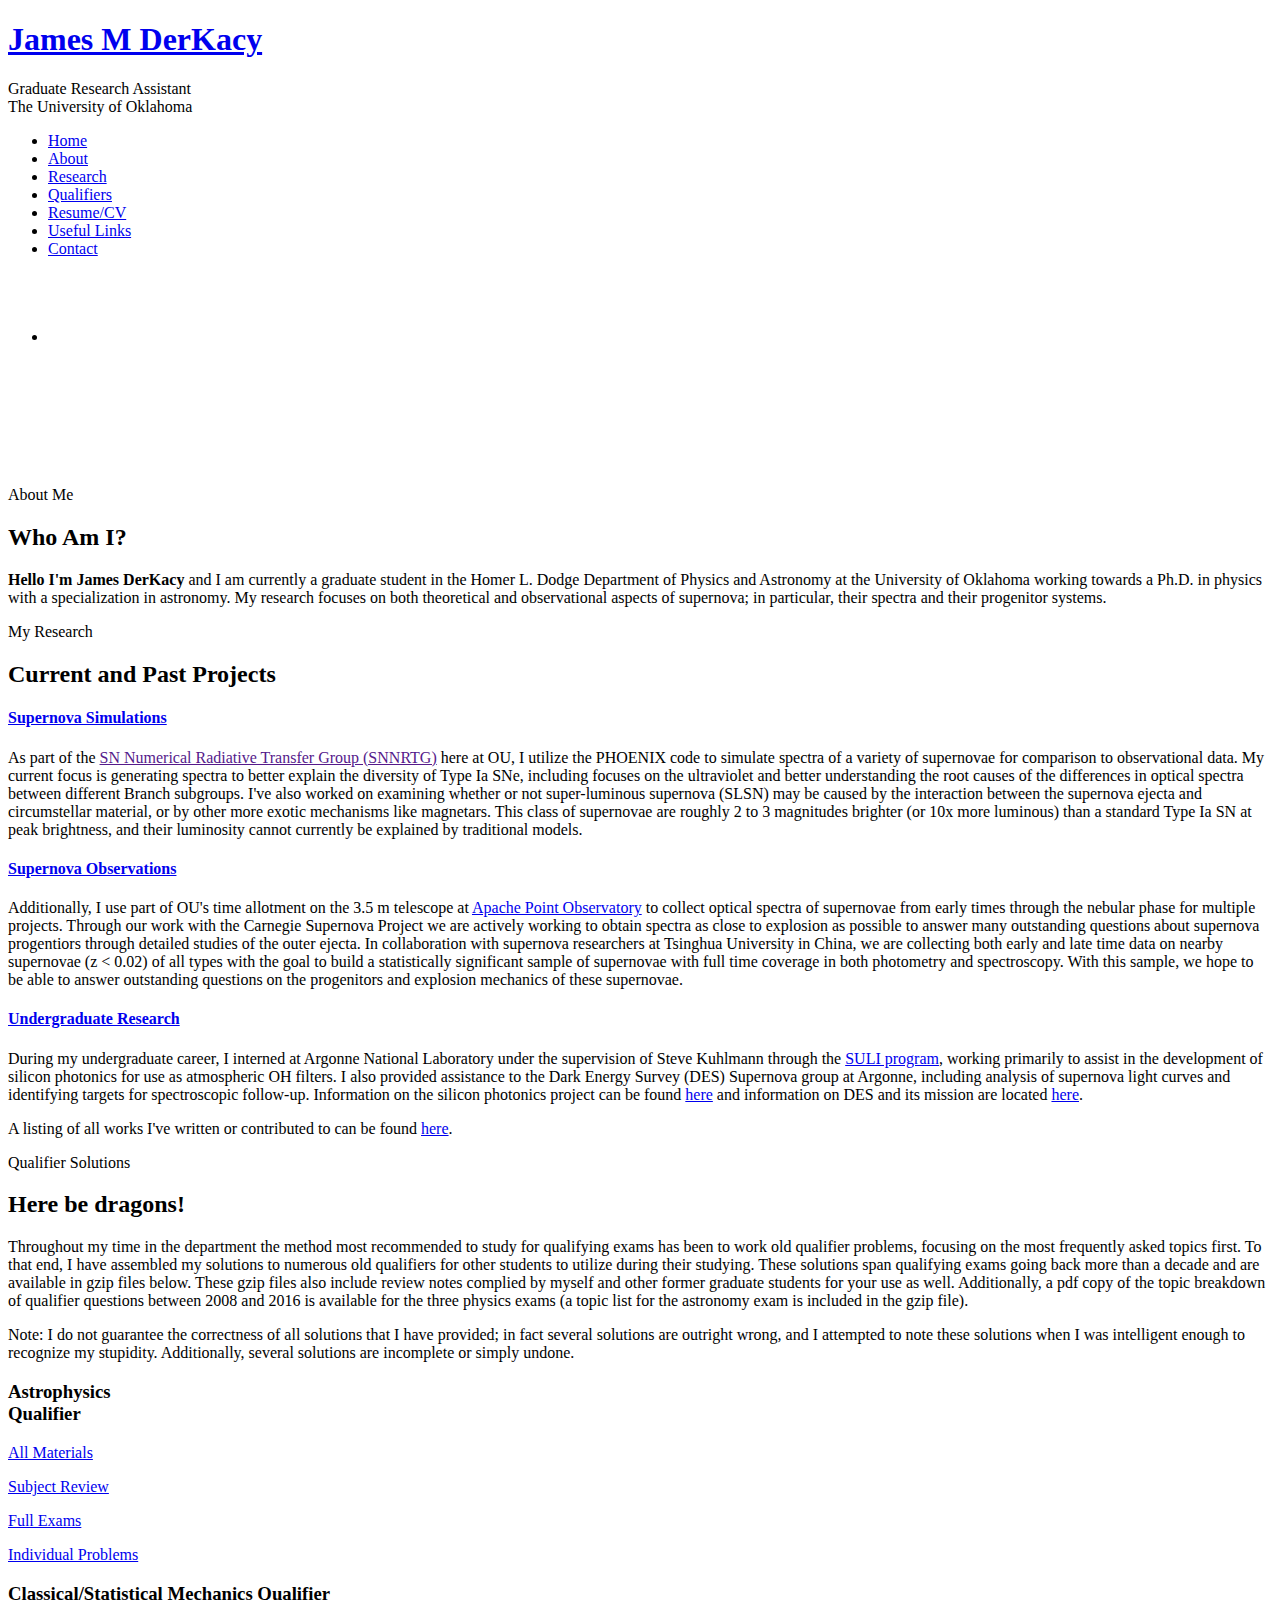
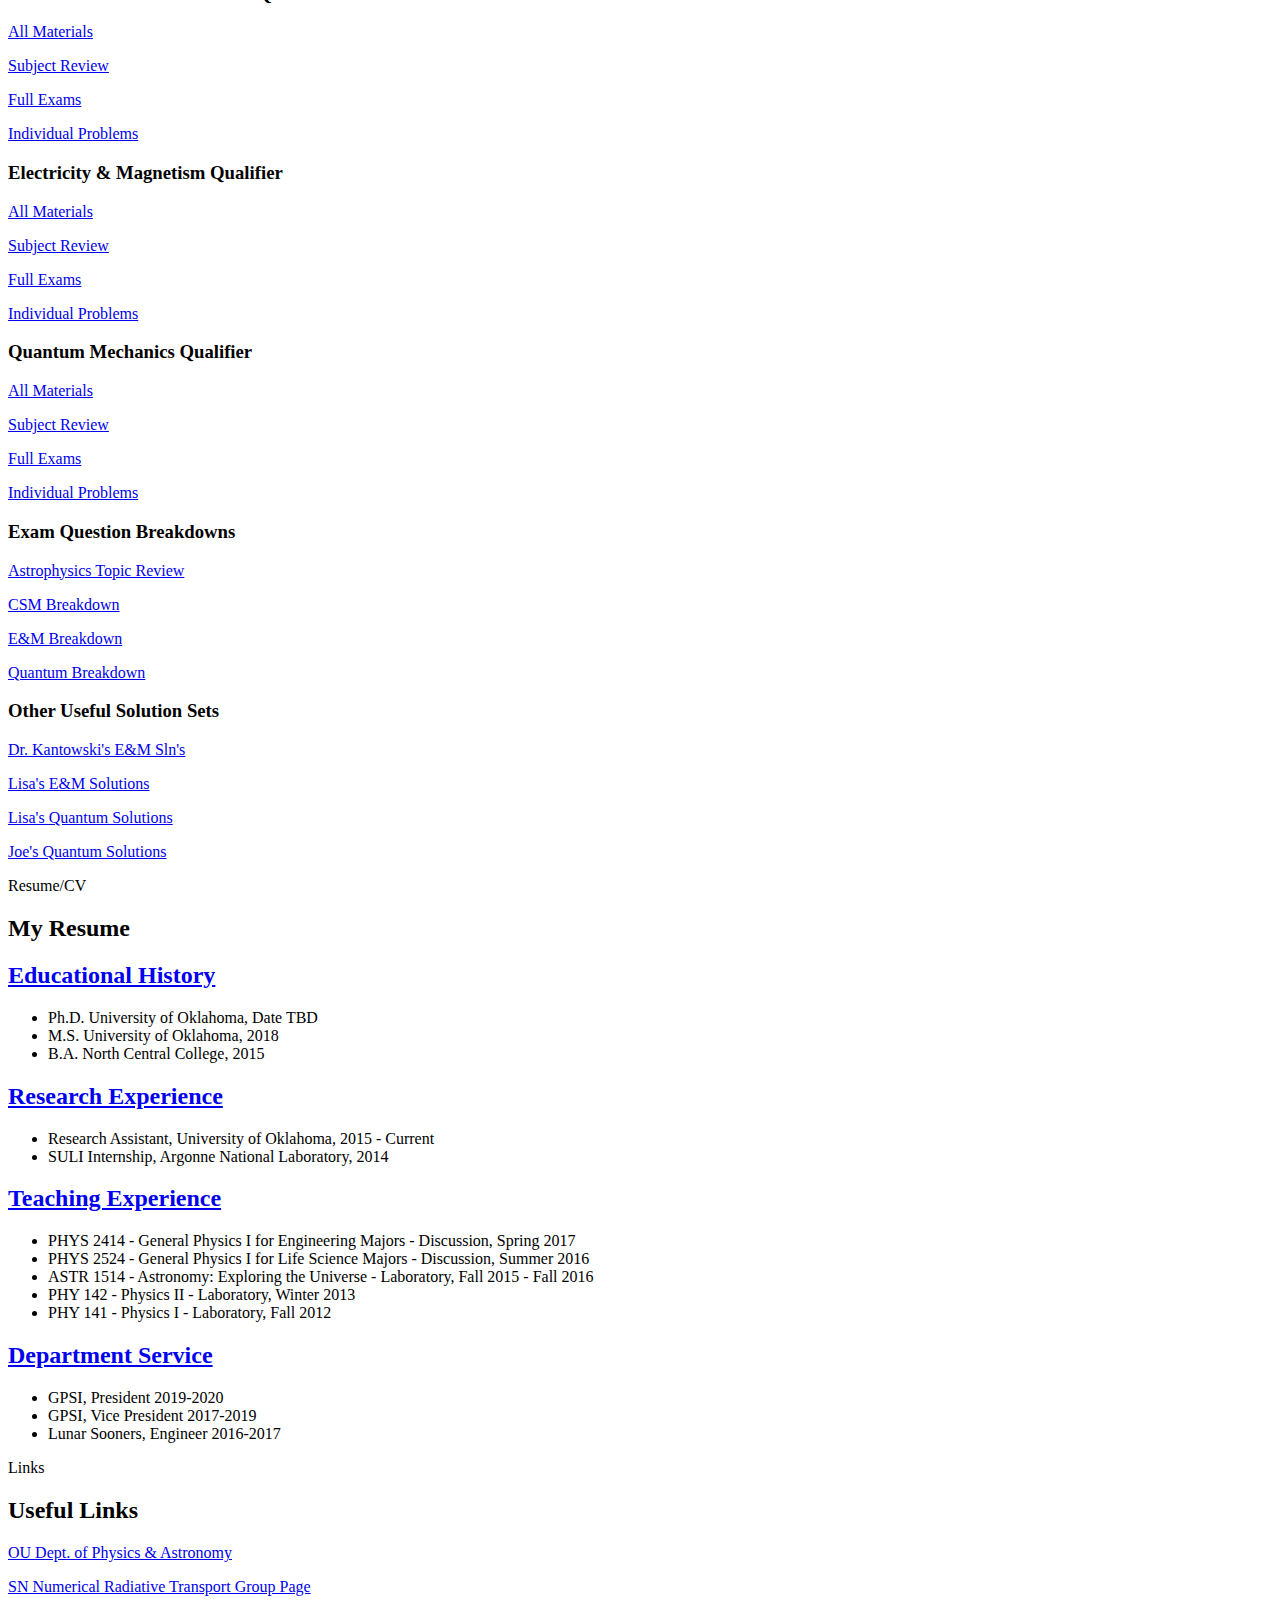
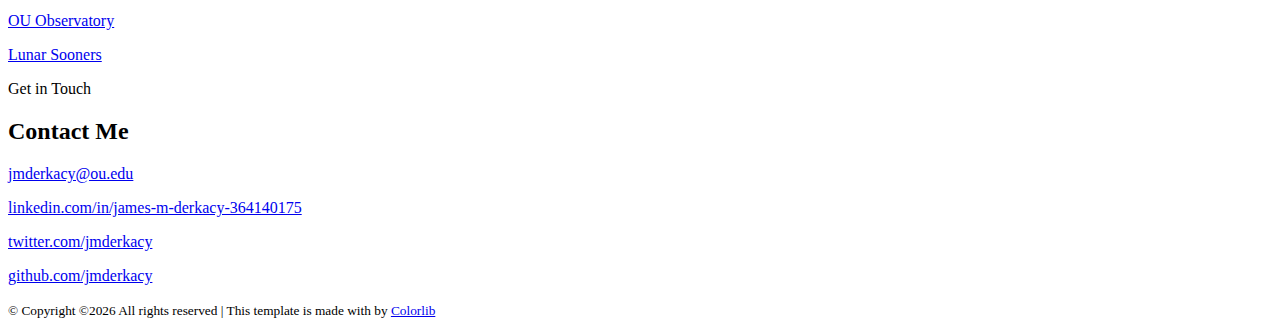
==== index.html @ f41f49ab "updates" ====
<!DOCTYPE HTML>
<html>
	<head>
	<meta charset="utf-8">
	<meta http-equiv="X-UA-Compatible" content="IE=edge">
	<title>James DerKacy | OU Astrophysics</title>
	<meta name="viewport" content="width=device-width, initial-scale=1">
	<meta name="description" content="Personal website for James M DerKacy" />
	<meta name="keywords" content="" />
	<meta name="author" content="James M DerKacy" />
	<link rel="shortcut icon" href="#"></link>

  <!-- Facebook and Twitter integration 
	<meta property="og:title" content=""/>
	<meta property="og:image" content=""/>
	<meta property="og:url" content=""/>
	<meta property="og:site_name" content=""/>
	<meta property="og:description" content=""/>
	<meta name="twitter:title" content="" />
	<meta name="twitter:image" content="" />
	<meta name="twitter:url" content="" />
	<meta name="twitter:card" content="" /> -->

	<!-- Place favicon.ico and apple-touch-icon.png in the root directory -->
	<link rel="shortcut icon" href="favicon.ico">

	<link href="https://fonts.googleapis.com/css?family=Quicksand:300,400,500,700" rel="stylesheet">
	<link href="https://fonts.googleapis.com/css?family=Playfair+Display:400,400i,700" rel="stylesheet">
	
	<!-- Animate.css -->
	<link rel="stylesheet" href="css/animate.css">
	<!-- Icomoon Icon Fonts-->
	<link rel="stylesheet" href="css/icomoon.css">
	<!-- Bootstrap  -->
	<link rel="stylesheet" href="css/bootstrap.css">
	<!-- Flexslider  -->
	<link rel="stylesheet" href="css/flexslider.css">
	<!-- Flaticons  -->
	<link rel="stylesheet" href="fonts/flaticon/font/flaticon.css">
	<!-- Owl Carousel -->
	<link rel="stylesheet" href="css/owl.carousel.min.css">
	<link rel="stylesheet" href="css/owl.theme.default.min.css">
	<!-- Theme style  -->
	<link rel="stylesheet" href="css/style.css">

	<!-- Modernizr JS -->
	<script src="js/modernizr-2.6.2.min.js"></script>
	<!-- FOR IE9 below -->
	<!--[if lt IE 9]>
	<script src="js/respond.min.js"></script>
	<![endif]-->

	</head>
	<body>
	<div id="colorlib-page">
	
		<!-- Sidebar and Navigation -->
		<div class="container-wrap"> <!-- closed at bottom of page to allow for sidebar permanence while scrolling -->
		<a href="#" class="js-colorlib-nav-toggle colorlib-nav-toggle" data-toggle="collapse" data-target="#navbar" aria-expanded="false" aria-controls="navbar"><i></i></a>
		<aside id="colorlib-aside" role="complementary" class="border js-fullheight">
			<div class="text-center">
				<div class="author-img" style="background-image: url(images/me.jpg);"></div>
				<h1 id="colorlib-logo"><a href="index.html">James M DerKacy</a></h1>
				<span class="position">Graduate Research Assistant <br/> The University of Oklahoma</span>
			</div>
			<nav id="colorlib-main-menu" role="navigation" class="navbar">
				<div id="navbar" class="collapse">
					<ul>
						<li class="active"><a href="#" data-nav-section="home">Home</a></li>
						<li><a href="#" data-nav-section="about">About</a></li>
						<li><a href="#" data-nav-section="research">Research</a></li>
						<li><a href="#" data-nav-section="quals">Qualifiers</a></li>
						<li><a href="#" data-nav-section="CV">Resume/CV</a></li>
						<li><a href="#" data-nav-section="links">Useful Links</a></li>
						<li><a href="#" data-nav-section="contact">Contact</a></li>
					</ul>
				</div>
			</nav>

			<!-- Contact/Weblink Icons in side bar -->
			<!-- DO NOT EDIT!! -->
			<div class="colorlib-footer">
				<div class="colorlib-feature-sm" style="text-align: center">
					<div class="colorlib-icon">
						<div class="col-xs-3">
							<a href="mailto:jmderkacy@ou.edu"><i class="icon-inbox" style="font-size: 30px"></i></a>
						</div>
						<div class="col-xs-3">
							<a href="https://twitter.com/jmderkacy"><i class="icon-twitter2" style="font-size: 30px"></i></a>
						</div>
						<div class="col-xs-3">
							<a href="https://github.com/jmderkacy"><i class="icon-github" style="font-size: 30px"></i></a>
						</div>
						<div class="col-xs-3">
							<a href="https://www.linkedin.com/in/james-m-derkacy-364140175"><i class="icon-linkedin2" style="font-size: 30px"></i></a>
						</div>
					</div>
				</div>
				<p> <br/> </p>
				
			</div>
		</aside>
		<!-- End of Sidebar and Navigation -->

		<!-- Main Landing section -->
		<div id="colorlib-main">
			<section id="colorlib-hero" class="js-fullheight" data-section="home">
				<div class="flexslider js-fullheight">
					<ul class="slides">
					<!-- Slide 1 -->
				   	<li style="background-image: url(./images/94D.jpg);">
				   		<div class="overlay"></div>
				   		<div class="container-fluid">
				   			<div class="row">
					   			<div class="col-md-12 col-md-offset-3 col-md-pull-3 col-sm-12 col-xs-12 js-fullheight slider-text">
					   				<div class="slider-text-inner js-fullheight">
					   					<div class="desc">
						   					<h1 style="color:white">Hello! <br>I'm James, <br> and I study supernovae</h1>
						   					<!-- subtitle text -->
											<h6 style="color:white">Img: NASA/ESA, The Hubble Key Project Team and The High-Z Supernova Search Team</h6>
												<!-- optional button code -->
												<!-- <p><a class="btn btn-primary btn-learn">Download CV <i class="icon-download4"></i></a></p> -->
											</div>
					   				</div>
					   			</div>
					   		</div>
				   		</div>
				   	</li>
					<!-- End Slide 1 -->
					<!-- Slide 2 -->
				   	<!-- <li style="background-image: url(images/img_bg_2.jpg);">
				   		<div class="overlay"></div>
				   		<div class="container-fluid">
				   			<div class="row">
					   			<div class="col-md-6 col-md-offset-3 col-md-pull-3 col-sm-12 col-xs-12 js-fullheight slider-text">
					   				<div class="slider-text-inner">
					   					<div class="desc">
						   					<h1>I am <br>a Designer</h1>
												<h2>100% html5 bootstrap templates Made by <a href="https://colorlib.com/" target="_blank">colorlib.com</a></h2>
												<p><a class="btn btn-primary btn-learn">View Portfolio <i class="icon-briefcase3"></i></a></p>
											</div>
					   				</div>
					   			</div>
					   		</div>
				   		</div>
				   	</li> -->
					<!-- End Side 2 -->
				  	</ul>
			  	</div>
			</section>
		<!-- End Main Landing section -->

		<!-- About Me section -->
			<section class="colorlib-about" data-section="about">
				<div class="colorlib-narrow-content">
					<div class="row">
						<div class="col-md-12">
							<div class="row row-bottom-padded-sm animate-box" data-animate-effect="fadeInLeft">
								<div class="col-md-12">
									<div class="about-desc">
										<span class="heading-meta">About Me</span>
										<h2 class="colorlib-heading">Who Am I?</h2>
										<p><strong>Hello I'm James DerKacy</strong> and I am currently a graduate student in the Homer L. Dodge Department of Physics and Astronomy at the University of Oklahoma working towards a Ph.D. in physics with a specialization in astronomy. My research focuses on both theoretical and observational aspects of supernova; in particular, their spectra and their progenitor systems.</p>
										<!--<p>When I'm not suppressing the urge to act out scenes from <i>Office Space</i> on my computers, I enjoy spending time in nature hiking and camping attempting to become a better nature photographer. A collection of photos I've taken can be found <a href="#">here</a>.</p>-->
									</div>
								</div>
							</div>
						</div>
					</div>
				</div>
			</section>
		<!-- End About Me section -->

		<!-- My Research section -->
			<section class="colorlib-skills" data-section="research">
				<div class="colorlib-narrow-content">
					<div class="row">
						<div class="col-md-12 col-md-offset-3 col-md-pull-3 animate-box" data-animate-effect="fadeInLeft">
							<span class="heading-meta">My Research</span>
							<h2 class="colorlib-heading">Current and Past Projects</h2>
						</div>
					</div>
					
					<div class="row">
						<div class="col-md-12 animate-box" data-animate-effect="fadeInLeft">
							<div class="fancy-collapse-panel">
								<div class="panel-group" id="accordion" role="tablist" aria-multiselectable="true">
									<div class="panel panel-default">
									    <div class="panel-heading" role="tab" id="headingOne">
									        <h4 class="panel-title">
									            <a data-toggle="collapse" data-parent="#accordion" href="#collapseOne" aria-expanded="true" aria-controls="collapseOne">Supernova Simulations
									            </a>
									        </h4>
									    </div>
									    <div id="collapseOne" class="panel-collapse collapse in" role="tabpanel" aria-labelledby="headingOne">
									         <div class="panel-body">
												<p style="text-align: justified"> As part of the <a href="" target="_blank">SN Numerical Radiative Transfer Group (SNNRTG)</a> here at OU, I utilize the PHOENIX code to simulate spectra of a variety of supernovae for comparison to observational data. My current focus is generating spectra to better explain the diversity of Type Ia SNe, including focuses on the ultraviolet and better understanding the root causes of the differences in optical spectra between different Branch subgroups. I've also worked on examining whether or not super-luminous supernova (SLSN) may be caused by the interaction between the supernova ejecta and circumstellar material, or by other more exotic mechanisms like magnetars. This class of supernovae are roughly 2 to 3 magnitudes brighter (or 10x more luminous) than a standard Type Ia SN at peak brightness, and their luminosity cannot currently be explained by traditional models.</p>
									         </div>
									    </div>
									</div>
									<div class="panel panel-default">
									    <div class="panel-heading" role="tab" id="headingTwo">
									        <h4 class="panel-title">
									            <a class="collapsed" data-toggle="collapse" data-parent="#accordion" href="#collapseTwo" aria-expanded="false" aria-controls="collapseTwo">Supernova Observations
									            </a>
									        </h4>
									    </div>
									    <div id="collapseTwo" class="panel-collapse collapse" role="tabpanel" aria-labelledby="headingTwo">
									        <div class="panel-body">
									            <p>Additionally, I use part of OU's time allotment on the 3.5 m telescope at <a href="https://www.apo.nmsu.edu/" target="_blank">Apache Point Observatory</a> to collect optical spectra of supernovae from early times through the nebular phase for multiple projects. Through our work with the Carnegie Supernova Project we are actively working to obtain spectra as close to explosion as possible to answer many outstanding questions about supernova progentiors through detailed studies of the outer ejecta. In collaboration with supernova researchers at Tsinghua University in China, we are collecting both early and late time data on nearby supernovae (z &lt 0.02) of all types with the goal to build a statistically significant sample of supernovae with full time coverage in both photometry and spectroscopy. With this sample, we hope to be able to answer outstanding questions on the progenitors and explosion mechanics of these supernovae. </p>
									        </div>
									    </div>
									</div>
									<div class="panel panel-default">
									    <div class="panel-heading" role="tab" id="headingThree">
									        <h4 class="panel-title">
									            <a class="collapsed" data-toggle="collapse" data-parent="#accordion" href="#collapseThree" aria-expanded="false" aria-controls="collapseThree">Undergraduate Research
									            </a>
									        </h4>
									    </div>
									    <div id="collapseThree" class="panel-collapse collapse" role="tabpanel" aria-labelledby="headingThree">
									        <div class="panel-body">
									            <p>During my undergraduate career, I interned at Argonne National Laboratory under the supervision of Steve Kuhlmann through the <a href="https://science.osti.gov/wdts/suli" target="_blank">SULI program</a>, working primarily to assist in the development of silicon photonics for use as atmospheric OH filters. I also provided assistance to the Dark Energy Survey (DES) Supernova group at Argonne, including analysis of supernova light curves and identifying targets for spectroscopic follow-up. Information on the silicon photonics project can be found <a href="https://arxiv.org/pdf/1705.09035.pdf" target="_blank">here</a> and information on DES and its mission are located <a href="https://www.darkenergysurvey.org/" target="_blank">here</a>.</p>	
									        </div>
									    </div>
									</div>
								</div>
							</div>
						</div>
					</div>
					<p>A listing of all works I've written or contributed to can be found <a href="https://ui.adsabs.harvard.edu/search/fq=%7B!type%3Daqp%20v%3D%24fq_database%7D&fq_database=database%3A%20astronomy&q=author%3A(%22DerKacy%2C%20James%20M%22)&sort=date%20desc%2C%20bibcode%20desc&p_=0" target="_blank">here</a>.</p>
				</div>
			</section>
		<!-- End My Research section -->
			
		<!-- Qualifiers section -->
			<section class="colorlib-services" data-section="quals">
				<div class="colorlib-narrow-content">
					<div class="row">
						<div class="col-md-6 col-md-offset-3 col-md-pull-3 animate-box" data-animate-effect="fadeInLeft">
							<span class="heading-meta">Qualifier Solutions</span>
							<h2 class="colorlib-heading">Here be dragons!</h2>
						</div>
					</div>
					<p>Throughout my time in the department the method most recommended to study for qualifying exams has been to work old qualifier problems, focusing on the most frequently asked topics first. To that end, I have assembled my solutions to numerous old qualifiers for other students to utilize during their studying. These solutions span qualifying exams going back more than a decade and are available in gzip files below. These gzip files also include review notes complied by myself and other former graduate students for your use as well. Additionally, a pdf copy of the topic breakdown of qualifier questions between 2008 and 2016 is available for the three physics exams (a topic list for the astronomy exam is included in the gzip file).</p>
					<p>Note: I do not guarantee the correctness of all solutions that I have provided; in fact several solutions are outright wrong, and I attempted to note these solutions when I was intelligent enough to recognize my stupidity. Additionally, several solutions are incomplete or simply undone.</p>
					<div class="row row-pt-md">
						<div class="col-md-4 text-center animate-box">
							<div class="services color-1">
								<span class="icon">
									<i class="icon-sun2"></i>
								</span>
								<div class="desc">
									<h3>Astrophysics <br/> Qualifier</h3>
									<p><a href="./files/quals/Astro/Astro_Qual_Binder.pdf" target="_blank"> All Materials</a></p>
									<p><a href="./files/quals/Astro/Astro_Review.pdf" target="_blank">Subject Review</a></p>
									<p><a href="./files/quals/Astro/Astro_Full_Exams.tar.gz" target="_blank">Full Exams</a></p>
									<p><a href="./files/quals/Astro/Astro_Ind_Problems.tar.gz" target="_blank">Individual Problems</a></p>
								</div>
							</div>
						</div>
						<div class="col-md-4 text-center animate-box">
							<div class="services color-2">
								<span class="icon">
									<i class="icon-thermometer"></i>
								</span>
								<div class="desc">
									<h3>Classical/Statistical Mechanics Qualifier</h3>
									<p><a href="./files/quals/Classical_StatMech/Classical_StatMech_Qual_Binder.pdf" target="_blank"> All Materials</a></p>
									<p><a href="./files/quals/Classical_StatMech/Classical_StatMech_Review.pdf" target="_blank">Subject Review</a></p>
									<p><a href="./files/quals/Classical_StatMech/CSM_Full_Exams.tar.gz" target="_blank">Full Exams</a></p>
									<p><a href="./files/quals/Classical_StatMech/CSM_Ind_Problems.tar.gz" target="_blank">Individual Problems</a></p>
								</div>
							</div>
						</div>
						<div class="col-md-4 text-center animate-box">
							<div class="services color-3">
								<span class="icon">
									<i class="icon-lightbulb"></i>
								</span>
								<div class="desc">
									<h3>Electricity & Magnetism Qualifier</h3>
									<p><a href="./files/quals/EM/EM_Qual_Binder.pdf" target="_blank"> All Materials</a></p>
									<p><a href="./files/quals/EM/EM_Griffiths_Review.pdf" target="_blank">Subject Review</a></p>
									<p><a href="./files/quals/EM/EM_Full_Exams.tar.gz" target="_blank">Full Exams</a></p>
									<p><a href="./files/quals/EM/EM_Ind_Problems.tar.gz" target="_blank">Individual Problems</a></p>
								</div>
							</div>
						</div>
						<div class="col-md-4 text-center animate-box">
							<div class="services color-4">
								<span class="icon">
									<i class="icon-minimize"></i>
								</span>
								<div class="desc">
								<h3>Quantum Mechanics Qualifier</h3>
									<p><a href="./files/quals/QM/QM_Qual_Binder.pdf" target="_blank"> All Materials</a></p>
									<p><a href="./files/quals/QM/QM_Review.pdf" target="_blank">Subject Review</a></p>
									<p><a href="./files/quals/QM/QM_Full_Exams.tar.gz" target="_blank">Full Exams</a></p>
									<p><a href="./files/quals/QM/QM_Ind_Problems.tar.gz" target="_blank">Individual Problems</a></p>
								</div>
							</div>
						</div>
						<div class="col-md-4 text-center animate-box">
							<div class="services color-5">
								<span class="icon">
									<i class="icon-data"></i>
								</span>
								<div class="desc">
									<h3>Exam Question Breakdowns</h3>
									<p><a href="./files/quals/Astro/Astro_topics.pdf" target="_blank"> Astrophysics Topic Review</a></p>
									<p><a href="./files/quals/Classical_StatMech/CSM_breakdown.pdf" target="_blank">CSM Breakdown</a></p>
									<p><a href="./files/quals/EM/EM_breakdown.pdf" target="_blank">E&M Breakdown</a></p>
									<p><a href="./files/quals/QM/QM_breakdown.pdf" target="_blank">Quantum Breakdown</a></p>
								</div>
							</div>
						</div>
						<div class="col-md-4 text-center animate-box">
							<div class="services color-6">
								<span class="icon">
									<i class="icon-cloud-download2"></i>
								</span>
								<div class="desc">
									<h3>Other Useful Solution Sets</h3>
									<p><a href="./files/quals/EM/Kantowski_EM.zip" target="_blank"> Dr. Kantowski's E&M Sln's</a></p>
									<p><a href="./files/quals/EM/Lisa_EM.zip" target="_blank">Lisa's E&M Solutions</a></p>
									<p><a href="./files/quals/QM/Lisa_QM.zip" target="_blank">Lisa's Quantum Solutions</a></p>
									<p><a href="./files/quals/QM/Joe_QM.zip" target="_blank">Joe's Quantum Solutions</a></p>
								</div>
							</div>
						</div>
					</div>
				</div>
			</section>
		<!-- End Qualifiers section -->
			
		<!-- Resume/CV Section -->
			<section class="colorlib-education" data-section="CV">
				<div class="colorlib-narrow-content">
					<div class="row">
						<div class="col-md-6 col-md-offset-3 col-md-pull-3 animate-box" data-animate-effect="fadeInLeft">
							<span class="heading-meta">Resume/CV</span>
							<h2 class="colorlib-heading">My Resume</h2>
						</div>
					</div>
					<div class="row">
						<div class="col-md-12">
				         <div class="timeline-centered">
					         <article class="timeline-entry animate-box" data-animate-effect="fadeInLeft">
					            <div class="timeline-entry-inner">

					               <div class="timeline-icon color-1">
					                  <i class="icon-study"></i>
					               </div>

					               <div class="timeline-label">
					                  <h2><a href="#">Educational History</a> <!--<span>2011-Current</span>--></h2>
					                  <ul>
										<li>Ph.D. University of Oklahoma, Date TBD </li>
										<li>M.S. University of Oklahoma, 2018 </li>
										<li>B.A. North Central College, 2015 </li>
									  </ul>
					               </div>
					            </div>
					         </article>

					         <article class="timeline-entry animate-box" data-animate-effect="fadeInLeft">
					            <div class="timeline-entry-inner">
					               <div class="timeline-icon color-2">
					                  <i class="icon-display2"></i>
					               </div>
					               <div class="timeline-label">
					               	<h2><a href="#">Research Experience</a> <!--<span>2014-Current</span>--></h2>
					                  <ul>
										<li>Research Assistant, University of Oklahoma, 2015 - Current </li>
										<li>SULI Internship, Argonne National Laboratory, 2014 </li>
									  </ul>
					               </div>
					            </div>
					         </article>

					         <article class="timeline-entry animate-box" data-animate-effect="fadeInLeft">
					            <div class="timeline-entry-inner">
					               <div class="timeline-icon color-3">
					                  <i class="icon-pen2"></i>
					               </div>
					               <div class="timeline-label">
					               	<h2><a href="#">Teaching Experience</a> <!--<span>2017-2018</span>--></h2>
					                  <ul>
										<li>PHYS 2414 - General Physics I for Engineering Majors - Discussion, Spring 2017 </li>
										<li>PHYS 2524 - General Physics I for Life Science Majors - Discussion, Summer 2016 </li>
										<li>ASTR 1514 - Astronomy: Exploring the Universe - Laboratory, Fall 2015 - Fall 2016  </li>
										<li>PHY 142 - Physics II - Laboratory, Winter 2013 </li>
										<li>PHY 141 - Physics I - Laboratory, Fall 2012 </li>
									  </ul>
					               </div>
					            </div>
					         </article>

					         <article class="timeline-entry animate-box" data-animate-effect="fadeInLeft">
					            <div class="timeline-entry-inner">
					               <div class="timeline-icon color-4">
					                  <i class="icon-help"></i>
					               </div>
					               <div class="timeline-label">
					               	<h2><a href="#">Department Service</a> <!--<span>2017-2018</span>--></h2>
									<ul>
										<li>GPSI, President 2019-2020 </li>
										<li>GPSI, Vice President 2017-2019 </li>
										<li>Lunar Sooners, Engineer 2016-2017 </li>
									</ul>
								   </div>
					            </div>
					         </article>

							 <!-- Empty circle at bottom -->
					         <article class="timeline-entry begin animate-box" data-animate-effect="fadeInLeft">
					            <div class="timeline-entry-inner">
					               <div class="timeline-icon color-none">
					               </div>
					            </div>
					         </article>
					      </div>
					   </div>
				   </div>
				</div>
			</section>
		<!-- End Resume/CV section -->

		<!-- Begin Links Section -->
			<section class="colorlib-experience" data-section="links">
				<div class="colorlib-narrow-content">
					<div class="row">
						<div class="col-md-6 col-md-offset-3 col-md-pull-3 animate-box" data-animate-effect="fadeInLeft">
							<span class="heading-meta">Links</span>
							<h2 class="colorlib-heading">Useful Links</h2>
							<p><a href="https://www.nhn.ou.edu" target="_blank">OU Dept. of Physics & Astronomy</a></p>
							<p><a href="https://www.nhn.ou.edu/snnrtg/" target="_blank">SN Numerical Radiative Transport Group Page</a></p>
							<p><a href="http://observatory.ou.edu/" target="_blank">OU Observatory</a></p>
							<p><a href="https://www.ou.edu/lunarsooners/index/Welcome.html" target="_blank">Lunar Sooners</a></p>
						</div>
					</div>
				</div>
			</section>
		<!-- End Links Section -->

		<!-- Contact Me section -->
			<section class="colorlib-contact" data-section="contact">
				<div class="colorlib-narrow-content">
					<div class="row">
						<div class="col-md-6 col-md-offset-3 col-md-pull-3 animate-box" data-animate-effect="fadeInLeft">
							<span class="heading-meta">Get in Touch</span>
							<h2 class="colorlib-heading">Contact Me</h2>
						</div>
					</div>
					<div class="row">
						<div class="col-md-6">
							<div class="colorlib-feature colorlib-feature-sm animate-box" data-animate-effect="fadeInLeft">
								<div class="colorlib-icon">
									<i class="icon-inbox"></i>
								</div>
								<div class="colorlib-text">
									<p><a href="mailto:jmderkacy@ou.edu">jmderkacy@ou.edu</a></p>
								</div>
							</div>
						</div>
						<div class="col-md-6">
							<div class="colorlib-feature colorlib-feature-sm animate-box" data-animate-effect="fadeInLeft" >
								<div class="colorlib-icon">
									<i class="icon-linkedin2"></i>
								</div>
								<div class="colorlib-text" >
									<p><a href="https://www.linkedin.com/in/james-m-derkacy-364140175" target="_blank">linkedin.com/in/james-m-derkacy-364140175</a></p>
								</div>
							</div>
						</div>
						<div class="col-md-6">
							<div class="colorlib-feature colorlib-feature-sm animate-box" data-animate-effect="fadeInLeft">
								<div class="colorlib-icon">
									<i class="icon-social-twitter"></i>
								</div>
								<div class="colorlib-text">
									<p><a href="https://twitter.com/jmderkacy" target="_blank">twitter.com/jmderkacy</a></p>
								</div>
							</div>
						</div>
						<div class="col-md-6">
							<div class="colorlib-feature colorlib-feature-sm animate-box" data-animate-effect="fadeInLeft">
								<div class="colorlib-icon">
									<i class="icon-github"></i>
								</div>
								<div class="colorlib-text">
									<p><a href="https://github.com/jmderkacy" target="_blank">github.com/jmderkacy</a></p>
								</div>
							</div>
						</div>
						<!-- Copyright information, DO NOT REMOVE! -->
						<p><small>&copy; <!-- Link back to Colorlib can't be removed. Template is licensed under CC BY 3.0. -->
						Copyright &copy;<script>document.write(new Date().getFullYear());</script> All rights reserved | This template is made with <i class="icon-heart" aria-hidden="true"></i> by <a href="https://colorlib.com" target="_blank">Colorlib</a>
						<!-- Link back to Colorlib can't be removed. Template is licensed under CC BY 3.0. --> <!-- <span>Demo Images: <a href="https://unsplash.com/" target="_blank">Unsplash.com</a></span></small></p> -->
					</div>
				</div>
			</section>
		<!-- End Contact Me section -->

		</div><!-- end:colorlib-main -->
	</div><!-- end:container-wrap -->
	</div><!-- end:colorlib-page -->

	<!-- jQuery -->
	<script src="js/jquery.min.js"></script>
	<!-- jQuery Easing -->
	<script src="js/jquery.easing.1.3.js"></script>
	<!-- Bootstrap -->
	<script src="js/bootstrap.min.js"></script>
	<!-- Waypoints -->
	<script src="js/jquery.waypoints.min.js"></script>
	<!-- Flexslider -->
	<script src="js/jquery.flexslider-min.js"></script>
	<!-- Owl carousel -->
	<script src="js/owl.carousel.min.js"></script>
	<!-- Counters -->
	<script src="js/jquery.countTo.js"></script>
	
	
	<!-- MAIN JS -->
	<script src="js/main.js"></script>

	</body>
</html>
<!-- End of site -->

<!-- Miscellaneous Code bits, saved for future use -->

	<!-- Boxes for in-site contact form -->
	<!-- <div class="col-md-7 col-md-push-1">
		<div class="row">
			<div class="col-md-10 col-md-offset-1 col-md-pull-1 animate-box" data-animate-effect="fadeInRight">
				<form action="">
					<div class="form-group">
						<input type="text" class="form-control" placeholder="Name">
					</div>
					<div class="form-group">
						<input type="text" class="form-control" placeholder="Email">
					</div>
					<div class="form-group">
						<input type="text" class="form-control" placeholder="Subject">
					</div>
					<div class="form-group">
						<textarea name="" id="message" cols="30" rows="7" class="form-control" placeholder="Message"></textarea>
					</div>
					<div class="form-group">
						<input type="submit" class="btn btn-primary btn-send-message" value="Send Message">
					</div>
				</form>
			</div>
			
		</div>
	</div> -->

	<!-- Counter Bar with background image -->
	<!--<div id="colorlib-counter" class="colorlib-counters" style="background-image: url(images/cover_bg_1.jpg);" data-stellar-background-ratio="0.5">
		<div class="overlay"></div>
		<div class="colorlib-narrow-content">
			<div class="row">
			</div>
			<div class="row">
				<div class="col-md-3 text-center animate-box">
					<span class="colorlib-counter js-counter" data-from="0" data-to="309" data-speed="5000" data-refresh-interval="50"></span>
					<span class="colorlib-counter-label">Cups of coffee</span>
				</div>
				<div class="col-md-3 text-center animate-box">
					<span class="colorlib-counter js-counter" data-from="0" data-to="356" data-speed="5000" data-refresh-interval="50"></span>
					<span class="colorlib-counter-label">Projects</span>
				</div>
				<div class="col-md-3 text-center animate-box">
					<span class="colorlib-counter js-counter" data-from="0" data-to="30" data-speed="5000" data-refresh-interval="50"></span>
					<span class="colorlib-counter-label">Clients</span>
				</div>
				<div class="col-md-3 text-center animate-box">
					<span class="colorlib-counter js-counter" data-from="0" data-to="10" data-speed="5000" data-refresh-interval="50"></span>
					<span class="colorlib-counter-label">Partners</span>
				</div>
			</div>
		</div>
	</div>-->
	
	<!-- Blog section -->
	<!-- <section class="colorlib-blog" data-section="blog">
		<div class="colorlib-narrow-content">
			<div class="row">
				<div class="col-md-6 col-md-offset-3 col-md-pull-3 animate-box" data-animate-effect="fadeInLeft">
					<span class="heading-meta">Read</span>
					<h2 class="colorlib-heading">Recent Blog</h2>
				</div>
			</div>
			<div class="row">
				<div class="col-md-4 col-sm-6 animate-box" data-animate-effect="fadeInLeft">
					<div class="blog-entry">
						<a href="blog.html" class="blog-img"><img src="images/blog-1.jpg" class="img-responsive" alt="HTML5 Bootstrap Template by colorlib.com"></a>
						<div class="desc">
							<span><small>April 14, 2018 </small> | <small> Web Design </small> | <small> <i class="icon-bubble3"></i> 4</small></span>
							<h3><a href="blog.html">Renovating National Gallery</a></h3>
							<p>Separated they live in Bookmarksgrove right at the coast of the Semantics, a large language ocean.</p>
						</div>
					</div>
				</div>
				<div class="col-md-4 col-sm-6 animate-box" data-animate-effect="fadeInRight">
					<div class="blog-entry">
						<a href="blog.html" class="blog-img"><img src="images/blog-2.jpg" class="img-responsive" alt="HTML5 Bootstrap Template by colorlib.com"></a>
						<div class="desc">
							<span><small>April 14, 2018 </small> | <small> Web Design </small> | <small> <i class="icon-bubble3"></i> 4</small></span>
							<h3><a href="blog.html">Wordpress for a Beginner</a></h3>
							<p>Separated they live in Bookmarksgrove right at the coast of the Semantics, a large language ocean.</p>
						</div>
					</div>
				</div>
				<div class="col-md-4 col-sm-6 animate-box" data-animate-effect="fadeInLeft">
					<div class="blog-entry">
						<a href="blog.html" class="blog-img"><img src="images/blog-3.jpg" class="img-responsive" alt="HTML5 Bootstrap Template by colorlib.com"></a>
						<div class="desc">
							<span><small>April 14, 2018 </small> | <small> Inspiration </small> | <small> <i class="icon-bubble3"></i> 4</small></span>
							<h3><a href="blog.html">Make website from scratch</a></h3>
							<p>Separated they live in Bookmarksgrove right at the coast of the Semantics, a large language ocean.</p>
						</div>
					</div>
				</div>
			</div>
			<div class="row">
				<div class="col-md-12 animate-box">
					<p><a href="#" class="btn btn-primary btn-lg btn-load-more">Load more <i class="icon-reload"></i></a></p>
				</div>
			</div>
		</div>
	</section> -->
	<!-- End Blog section -->
	
	<!-- Begin Image sharing section -->
	<!-- <section class="colorlib-work" data-section="work">
		<div class="colorlib-narrow-content">
			<div class="row">
				<div class="col-md-6 col-md-offset-3 col-md-pull-3 animate-box" data-animate-effect="fadeInLeft">
					<span class="heading-meta">My Work</span>
					<h2 class="colorlib-heading animate-box">Recent Work</h2>
				</div>
			</div>
			<div class="row row-bottom-padded-sm animate-box" data-animate-effect="fadeInLeft">
				<div class="col-md-12">
					<p class="work-menu"><span><a href="#" class="active">Graphic Design</a></span> <span><a href="#">Web Design</a></span> <span><a href="#">Software</a></span> <span><a href="#">Apps</a></span></p>
				</div>
			</div>
			<div class="row">
				<div class="col-md-6 animate-box" data-animate-effect="fadeInLeft">
					<div class="project" style="background-image: url(images/img-1.jpg);">
						<div class="desc">
							<div class="con">
								<h3><a href="work.html">Work 01</a></h3>
								<span>Website</span>
								<p class="icon">
									<span><a href="#"><i class="icon-share3"></i></a></span>
									<span><a href="#"><i class="icon-eye"></i> 100</a></span>
									<span><a href="#"><i class="icon-heart"></i> 49</a></span>
								</p>
							</div>
						</div>
					</div>
				</div>
				<div class="col-md-6 animate-box" data-animate-effect="fadeInRight">
					<div class="project" style="background-image: url(images/img-2.jpg);">
						<div class="desc">
							<div class="con">
								<h3><a href="work.html">Work 02</a></h3>
								<span>Animation</span>
								<p class="icon">
									<span><a href="#"><i class="icon-share3"></i></a></span>
									<span><a href="#"><i class="icon-eye"></i> 100</a></span>
									<span><a href="#"><i class="icon-heart"></i> 49</a></span>
								</p>
							</div>
						</div>
					</div>
				</div>
				<div class="col-md-6 animate-box" data-animate-effect="fadeInTop">
					<div class="project" style="background-image: url(images/img-3.jpg);">
						<div class="desc">
							<div class="con">
								<h3><a href="work.html">Work 03</a></h3>
								<span>Illustration</span>
								<p class="icon">
									<span><a href="#"><i class="icon-share3"></i></a></span>
									<span><a href="#"><i class="icon-eye"></i> 100</a></span>
									<span><a href="#"><i class="icon-heart"></i> 49</a></span>
								</p>
							</div>
						</div>
					</div>
				</div>
				<div class="col-md-6 animate-box" data-animate-effect="fadeInBottom">
					<div class="project" style="background-image: url(images/img-4.jpg);">
						<div class="desc">
							<div class="con">
								<h3><a href="work.html">Work 04</a></h3>
								<span>Application</span>
								<p class="icon">
									<span><a href="#"><i class="icon-share3"></i></a></span>
									<span><a href="#"><i class="icon-eye"></i> 100</a></span>
									<span><a href="#"><i class="icon-heart"></i> 49</a></span>
								</p>
							</div>
						</div>
					</div>
				</div>
				<div class="col-md-6 animate-box" data-animate-effect="fadeInLeft">
					<div class="project" style="background-image: url(images/img-5.jpg);">
						<div class="desc">
							<div class="con">
								<h3><a href="work.html">Work 05</a></h3>
								<span>Graphic, Logo</span>
								<p class="icon">
									<span><a href="#"><i class="icon-share3"></i></a></span>
									<span><a href="#"><i class="icon-eye"></i> 100</a></span>
									<span><a href="#"><i class="icon-heart"></i> 49</a></span>
								</p>
							</div>
						</div>
					</div>
				</div>
				<div class="col-md-6 animate-box" data-animate-effect="fadeInRight">
					<div class="project" style="background-image: url(images/img-6.jpg);">
						<div class="desc">
							<div class="con">
								<h3><a href="work.html">Work 06</a></h3>
								<span>Web Design</span>
								<p class="icon">
									<span><a href="#"><i class="icon-share3"></i></a></span>
									<span><a href="#"><i class="icon-eye"></i> 100</a></span>
									<span><a href="#"><i class="icon-heart"></i> 49</a></span>
								</p>
							</div>
						</div>
					</div>
				</div>
			</div>
			<div class="row">
				<div class="col-md-12 animate-box">
					<p><a href="#" class="btn btn-primary btn-lg btn-load-more">Load more <i class="icon-reload"></i></a></p>
				</div>
			</div>
		</div>
	</section> -->
	<!-- End image sharing section -->

	<!-- Colored icon box with text, 4 per row -->
	<!--<div class="row">
		<div class="col-md-3 animate-box" data-animate-effect="fadeInLeft">
			<div class="services color-1">
				<span class="icon2"><i class="icon-bulb"></i></span>
				<h3>Graphic Design</h3>
			</div>
		</div>
		<div class="col-md-3 animate-box" data-animate-effect="fadeInRight">
			<div class="services color-2">
				<span class="icon2"><i class="icon-globe-outline"></i></span>
				<h3>Web Design</h3>
			</div>
		</div>
		<div class="col-md-3 animate-box" data-animate-effect="fadeInTop">
			<div class="services color-3">
				<span class="icon2"><i class="icon-data"></i></span>
				<h3>Software</h3>
			</div>
		</div>
		<div class="col-md-3 animate-box" data-animate-effect="fadeInBottom">
			<div class="services color-4">
				<span class="icon2"><i class="icon-phone3"></i></span>
				<h3>Application</h3>
			</div>
		</div>
	</div> -->
	
	<!-- colored progress bars -->
	<!--div class="row">
		<div class="col-md-12 animate-box" data-animate-effect="fadeInLeft">
			<p>The Big Oxmox advised her not to do so, because there were thousands of bad Commas, wild Question Marks and devious Semikoli, but the Little Blind Text didn’t listen. She packed her seven versalia, put her initial into the belt and made herself on the way.</p>
		</div>
		<div class="col-md-6 animate-box" data-animate-effect="fadeInLeft">
			<div class="progress-wrap">
				<h3>Photoshop</h3>
				<div class="progress">
					<div class="progress-bar color-1" role="progressbar" aria-valuenow="75"
					aria-valuemin="0" aria-valuemax="100" style="width:75%">
					<span>75%</span>
					</div>
				</div>
			</div>
		</div>
		<div class="col-md-6 animate-box" data-animate-effect="fadeInRight">
			<div class="progress-wrap">
				<h3>jQuery</h3>
				<div class="progress">
					<div class="progress-bar color-2" role="progressbar" aria-valuenow="60"
					aria-valuemin="0" aria-valuemax="100" style="width:60%">
					<span>60%</span>
					</div>
				</div>
			</div>
		</div>
		<div class="col-md-6 animate-box" data-animate-effect="fadeInLeft">
			<div class="progress-wrap">
				<h3>HTML5</h3>
				<div class="progress">
					<div class="progress-bar color-3" role="progressbar" aria-valuenow="85"
					aria-valuemin="0" aria-valuemax="100" style="width:85%">
					<span>85%</span>
					</div>
				</div>
			</div>
		</div>
		<div class="col-md-6 animate-box" data-animate-effect="fadeInRight">
			<div class="progress-wrap">
				<h3>CSS3</h3>
				<div class="progress">
					<div class="progress-bar color-4" role="progressbar" aria-valuenow="90"
					aria-valuemin="0" aria-valuemax="100" style="width:90%">
					<span>90%</span>
					</div>
				</div>
			</div>
		</div>
		<div class="col-md-6 animate-box" data-animate-effect="fadeInLeft">
			<div class="progress-wrap">
				<h3>WordPress</h3>
				<div class="progress">
					<div class="progress-bar color-5" role="progressbar" aria-valuenow="70"
					aria-valuemin="0" aria-valuemax="100" style="width:70%">
					<span>70%</span>
					</div>
				</div>
			</div>
		</div>
		<div class="col-md-6 animate-box" data-animate-effect="fadeInRight">
			<div class="progress-wrap">
				<h3>SEO</h3>
				<div class="progress">
					<div class="progress-bar color-6" role="progressbar" aria-valuenow="80"
					aria-valuemin="0" aria-valuemax="100" style="width:80%">
					<span>80%</span>
					</div>
				</div>
			</div>
		</div>
	</div>-->
	
	<!-- Colored box with text and button -->
	<!--<div class="row">
		<div class="col-md-12 animate-box" data-animate-effect="fadeInLeft">
			<div class="hire">
				<h2>I am happy to know you <br>that 300+ projects done sucessfully!</h2>
				<a href="#" class="btn-hire">Hire me</a>
			</div>
		</div>
	</div>-->
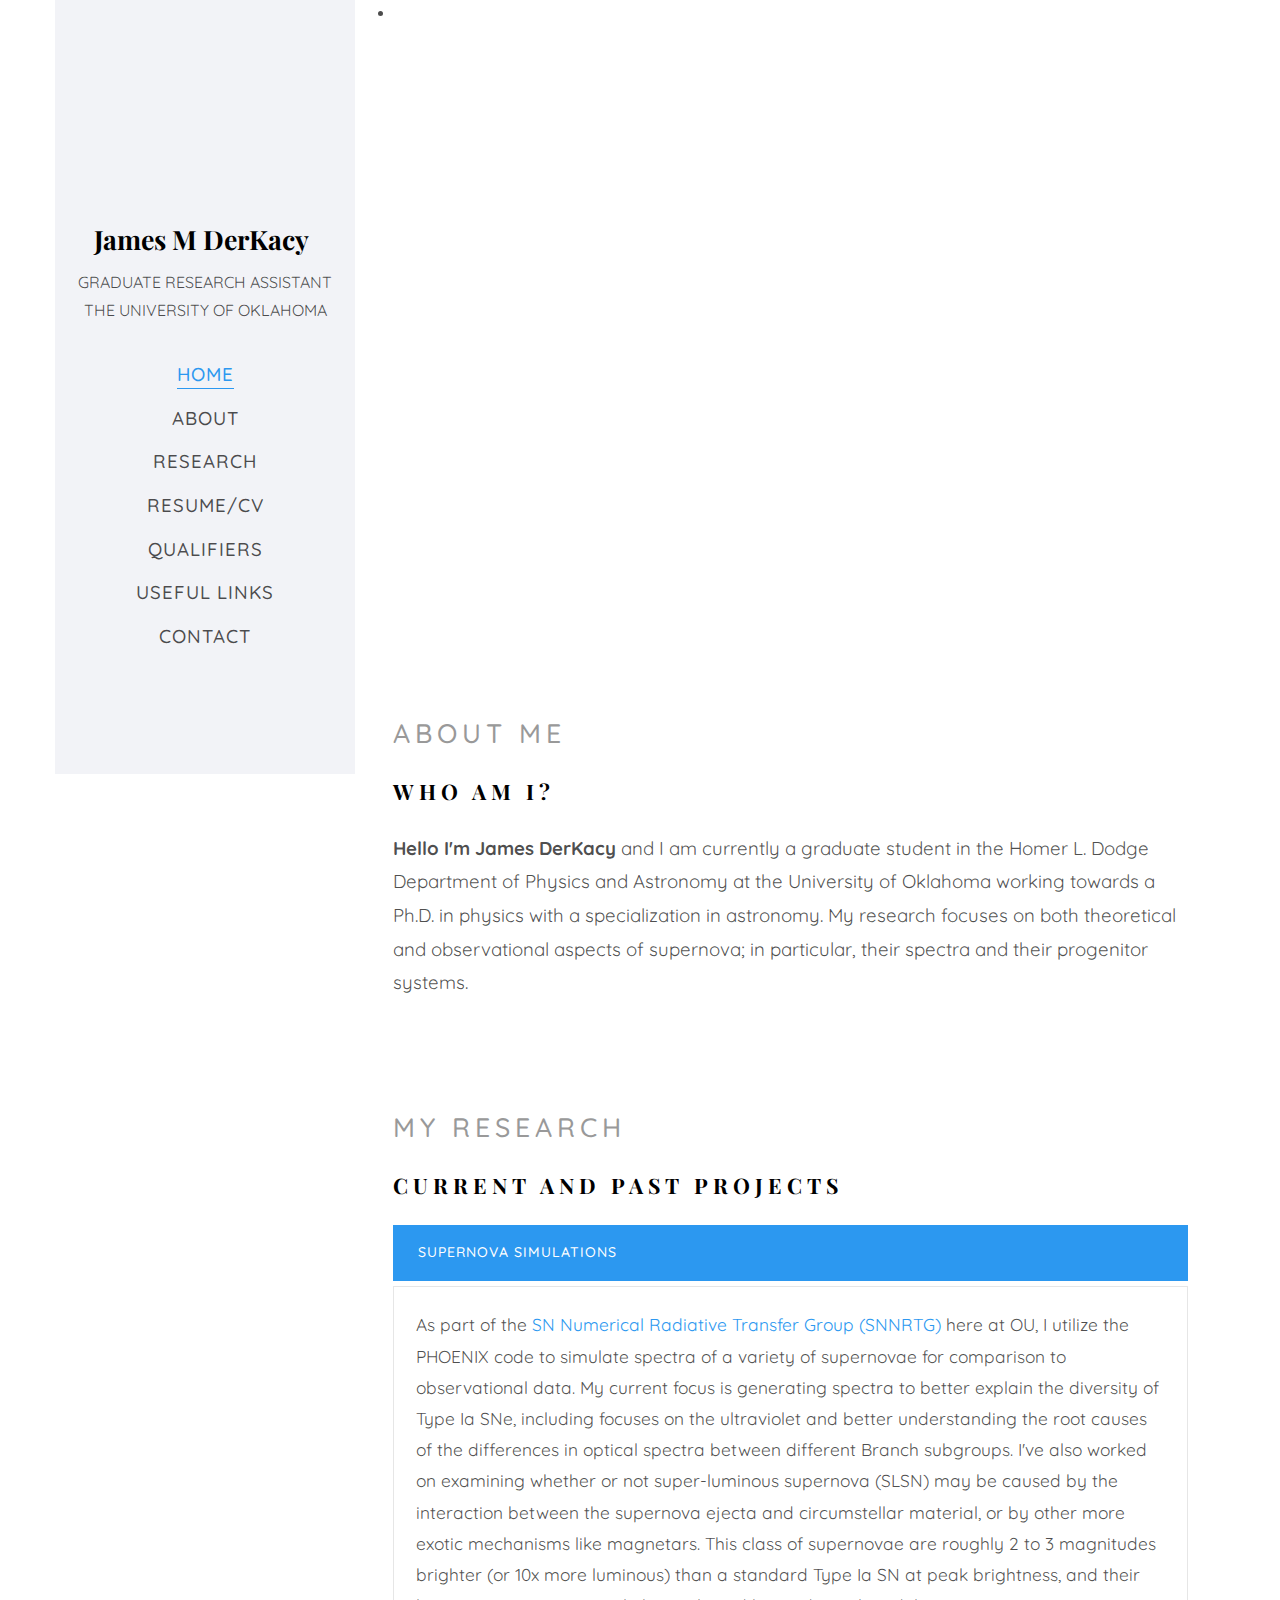
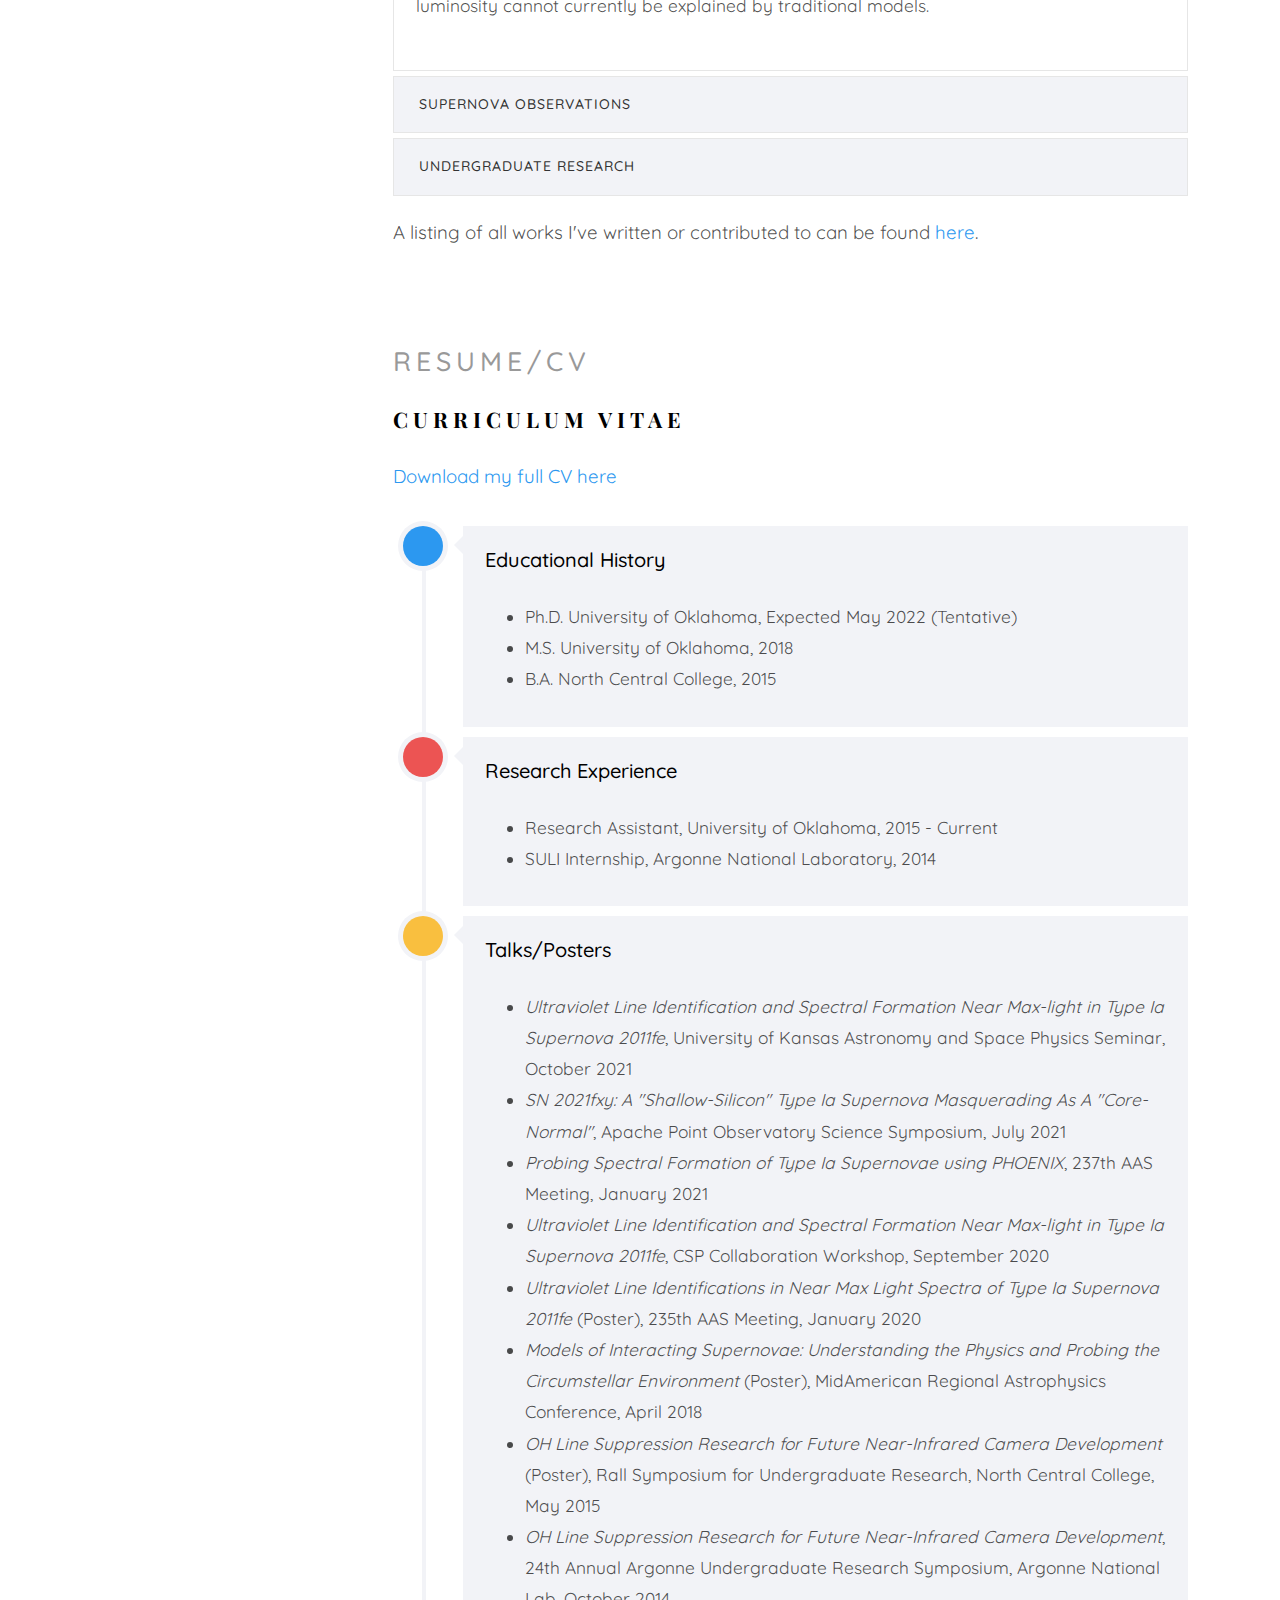
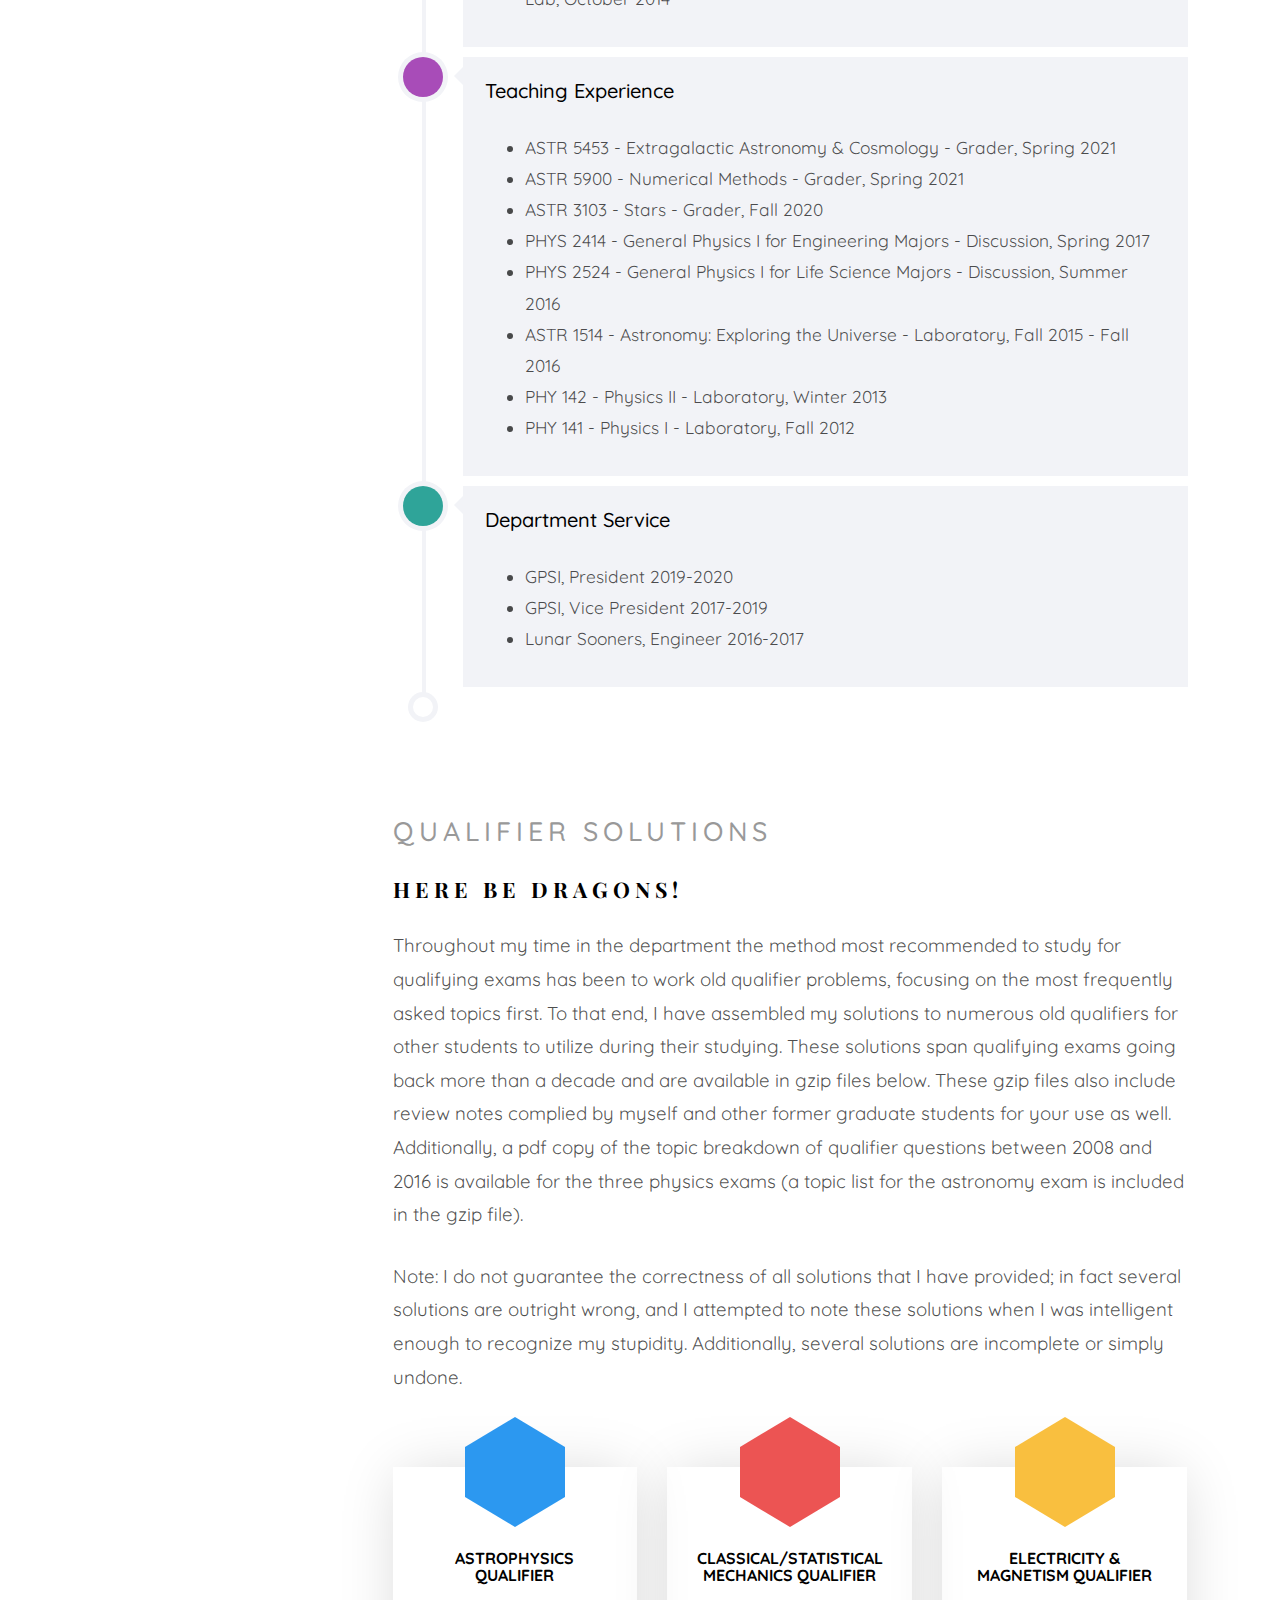
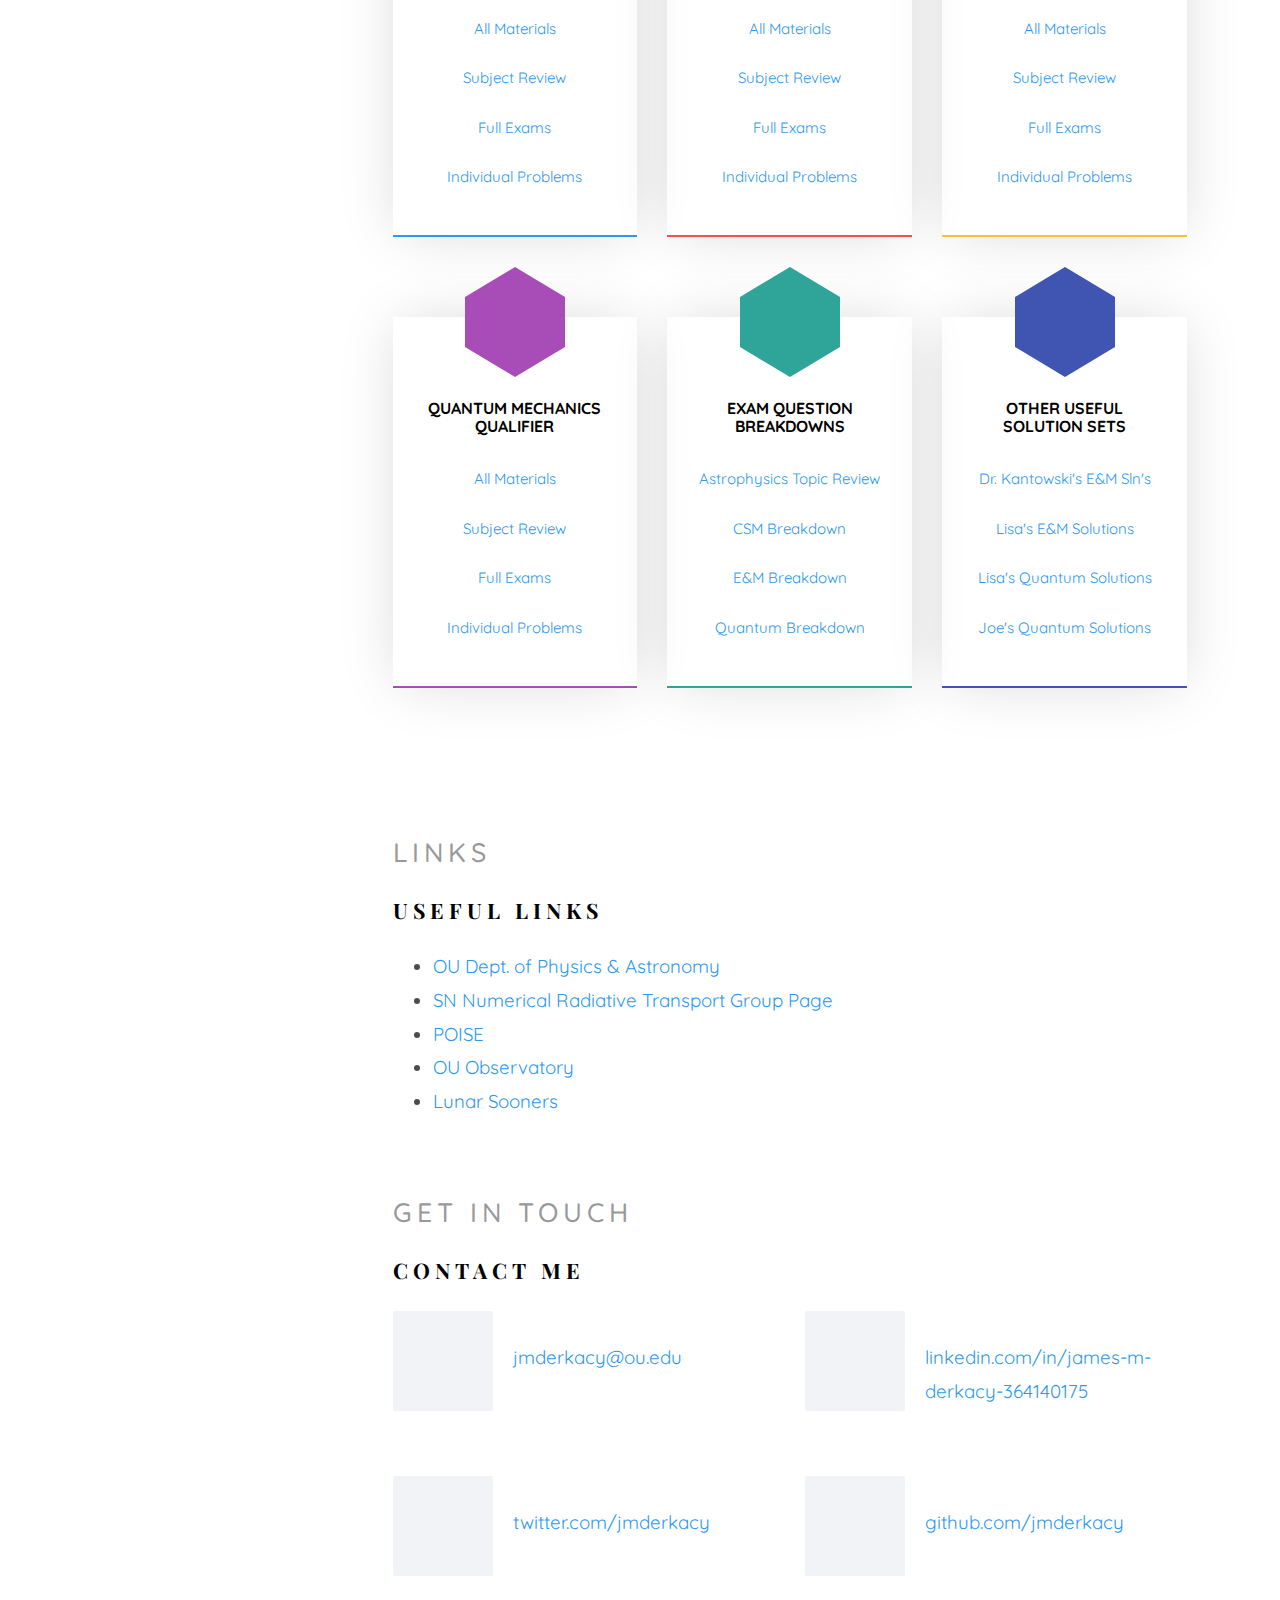
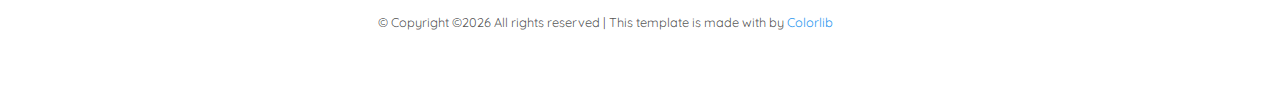
==== commit 599ada23: "add sv2021 page, style changes to main page and css files" ====
--- a/index.html
+++ b/index.html
@@ -58,449 +58,474 @@
 		<div class="container-wrap"> <!-- closed at bottom of page to allow for sidebar permanence while scrolling -->
 		<a href="#" class="js-colorlib-nav-toggle colorlib-nav-toggle" data-toggle="collapse" data-target="#navbar" aria-expanded="false" aria-controls="navbar"><i></i></a>
 		<aside id="colorlib-aside" role="complementary" class="border js-fullheight">
-			<div class="text-center">
-				<div class="author-img" style="background-image: url(images/me.jpg);"></div>
-				<h1 id="colorlib-logo"><a href="index.html">James M DerKacy</a></h1>
-				<span class="position">Graduate Research Assistant <br/> The University of Oklahoma</span>
-			</div>
-			<nav id="colorlib-main-menu" role="navigation" class="navbar">
-				<div id="navbar" class="collapse">
-					<ul>
-						<li class="active"><a href="#" data-nav-section="home">Home</a></li>
-						<li><a href="#" data-nav-section="about">About</a></li>
-						<li><a href="#" data-nav-section="research">Research</a></li>
-						<li><a href="#" data-nav-section="quals">Qualifiers</a></li>
-						<li><a href="#" data-nav-section="CV">Resume/CV</a></li>
-						<li><a href="#" data-nav-section="links">Useful Links</a></li>
-						<li><a href="#" data-nav-section="contact">Contact</a></li>
-					</ul>
-				</div>
-			</nav>
-
-			<!-- Contact/Weblink Icons in side bar -->
-			<!-- DO NOT EDIT!! -->
-			<div class="colorlib-footer">
-				<div class="colorlib-feature-sm" style="text-align: center">
-					<div class="colorlib-icon">
-						<div class="col-xs-3">
-							<a href="mailto:jmderkacy@ou.edu"><i class="icon-inbox" style="font-size: 30px"></i></a>
-						</div>
-						<div class="col-xs-3">
-							<a href="https://twitter.com/jmderkacy"><i class="icon-twitter2" style="font-size: 30px"></i></a>
-						</div>
-						<div class="col-xs-3">
-							<a href="https://github.com/jmderkacy"><i class="icon-github" style="font-size: 30px"></i></a>
-						</div>
-						<div class="col-xs-3">
-							<a href="https://www.linkedin.com/in/james-m-derkacy-364140175"><i class="icon-linkedin2" style="font-size: 30px"></i></a>
-						</div>
-					</div>
-				</div>
-				<p> <br/> </p>
-				
-			</div>
+		  <div class="text-center">
+		    <div class="author-img" style="background-image: url(images/me.jpg);"></div>
+		    <h1 id="colorlib-logo" style="font-size:20pt"><a href="index.html">James M DerKacy</a></h1>
+		    <span class="position" style="font-size:12pt">Graduate Research Assistant <br/> The University of Oklahoma</span>
+		  </div>
+		  <nav id="colorlib-main-menu" role="navigation" class="navbar">
+		    <div id="navbar" class="collapse">
+		      <ul>
+			<li class="active" style="font-size:14pt"><a href="#" data-nav-section="home">Home</a></li>
+			<li style="font-size:14pt"><a href="#" data-nav-section="about">About</a></li>
+			<li style="font-size:14pt"><a href="#" data-nav-section="research">Research</a></li>
+			<li style="font-size:14pt"><a href="#" data-nav-section="CV">Resume/CV</a></li>
+			<li style="font-size:14pt"><a href="#" data-nav-section="quals">Qualifiers</a></li>
+			<li style="font-size:14pt"><a href="#" data-nav-section="links">Useful Links</a></li>
+			<li style="font-size:14pt"><a href="#" data-nav-section="contact">Contact</a></li>
+		      </ul>
+		    </div>
+		  </nav>
+
+		  <!-- Contact/Weblink Icons in side bar -->
+		  <!-- DO NOT EDIT!! -->
+		  <div class="colorlib-footer">
+		    <div class="colorlib-feature-sm" style="text-align: center">
+		      <div class="colorlib-icon">
+			<div class="col-xs-3">
+			  <a href="mailto:jmderkacy@ou.edu"><i class="icon-inbox" style="font-size: 40px"></i></a>
+			</div>
+			<div class="col-xs-3">
+			  <a href="https://twitter.com/jmderkacy"><i class="icon-twitter2" style="font-size: 40px"></i></a>
+			</div>
+			<div class="col-xs-3">
+			  <a href="https://github.com/jmderkacy"><i class="icon-github" style="font-size: 40px"></i></a>
+			</div>
+			<div class="col-xs-3">
+			  <a href="https://www.linkedin.com/in/james-m-derkacy-364140175"><i class="icon-linkedin2" style="font-size: 40px"></i></a>
+			</div>
+		      </div>
+		    </div>
+		    <p> <br/> </p>
+		    
+		  </div>
 		</aside>
 		<!-- End of Sidebar and Navigation -->
 
 		<!-- Main Landing section -->
 		<div id="colorlib-main">
-			<section id="colorlib-hero" class="js-fullheight" data-section="home">
-				<div class="flexslider js-fullheight">
-					<ul class="slides">
-					<!-- Slide 1 -->
-				   	<li style="background-image: url(./images/94D.jpg);">
-				   		<div class="overlay"></div>
-				   		<div class="container-fluid">
-				   			<div class="row">
-					   			<div class="col-md-12 col-md-offset-3 col-md-pull-3 col-sm-12 col-xs-12 js-fullheight slider-text">
-					   				<div class="slider-text-inner js-fullheight">
-					   					<div class="desc">
-						   					<h1 style="color:white">Hello! <br>I'm James, <br> and I study supernovae</h1>
-						   					<!-- subtitle text -->
-											<h6 style="color:white">Img: NASA/ESA, The Hubble Key Project Team and The High-Z Supernova Search Team</h6>
-												<!-- optional button code -->
-												<!-- <p><a class="btn btn-primary btn-learn">Download CV <i class="icon-download4"></i></a></p> -->
-											</div>
-					   				</div>
-					   			</div>
-					   		</div>
-				   		</div>
-				   	</li>
-					<!-- End Slide 1 -->
-					<!-- Slide 2 -->
-				   	<!-- <li style="background-image: url(images/img_bg_2.jpg);">
-				   		<div class="overlay"></div>
-				   		<div class="container-fluid">
-				   			<div class="row">
-					   			<div class="col-md-6 col-md-offset-3 col-md-pull-3 col-sm-12 col-xs-12 js-fullheight slider-text">
-					   				<div class="slider-text-inner">
-					   					<div class="desc">
-						   					<h1>I am <br>a Designer</h1>
-												<h2>100% html5 bootstrap templates Made by <a href="https://colorlib.com/" target="_blank">colorlib.com</a></h2>
-												<p><a class="btn btn-primary btn-learn">View Portfolio <i class="icon-briefcase3"></i></a></p>
-											</div>
-					   				</div>
-					   			</div>
-					   		</div>
-				   		</div>
-				   	</li> -->
-					<!-- End Side 2 -->
-				  	</ul>
-			  	</div>
+		  <section id="colorlib-hero" class="js-fullheight" data-section="home">
+		    <div class="flexslider js-fullheight">
+		      <ul class="slides">
+			<!-- Slide 1 -->
+			<li style="background-image: url(./images/94D.jpg);">
+			  <div class="overlay"></div>
+			  <div class="container-fluid">
+			    <div class="row">
+			      <div class="col-md-12 col-md-offset-3 col-md-pull-3 col-sm-12 col-xs-12 js-fullheight slider-text">
+				<div class="slider-text-inner js-fullheight">
+				  <div class="desc">
+				    <h1 style="color:white">Welcome! <br>I'm James DerKacy, <br> and I study supernovae</h1>
+				    <!-- subtitle text -->
+				    <h5 style="color:white">Img: NASA/ESA, The Hubble Key Project Team and The High-Z Supernova Search Team</h6>
+				    <!-- optional button code -->
+				    <!-- <p><a class="btn btn-primary btn-learn">Download CV <i class="icon-download4"></i></a></p> -->
+				  </div>
+				</div>
+			      </div>
+			    </div>
+			  </div>
+			</li>
+			<!-- End Slide 1 -->
+			<!-- Slide 2 -->
+			<!-- <li style="background-image: url(images/img_bg_2.jpg);">
+			     <div class="overlay"></div>
+			     <div class="container-fluid">
+			       <div class="row">
+				 <div class="col-md-6 col-md-offset-3 col-md-pull-3 col-sm-12 col-xs-12 js-fullheight slider-text">
+				   <div class="slider-text-inner">
+				     <div class="desc">
+				       <h1>I am <br>a Designer</h1>
+				       <h2>100% html5 bootstrap templates Made by <a href="https://colorlib.com/" target="_blank">colorlib.com</a></h2>
+				       <p><a class="btn btn-primary btn-learn">View Portfolio <i class="icon-briefcase3"></i></a></p>
+				     </div>
+				   </div>
+				 </div>
+			       </div>
+			     </div>
+			</li> -->
+			<!-- End Side 2 -->
+		      </ul>
+		    </div>
+		  </section>
+		<!-- End Main Landing section -->
+
+		<!-- About Me section -->
+		<section class="colorlib-about" data-section="about">
+		  <div class="colorlib-narrow-content">
+		    <div class="row">
+		      <div class="col-md-12">
+			<div class="row row-bottom-padded-sm animate-box" data-animate-effect="fadeInLeft">
+			  <div class="col-md-12">
+			    <div class="about-desc">
+			      <span class="heading-meta">About Me</span>
+			      <h2 class="colorlib-heading">Who Am I?</h2>
+			      <p style="font-size:14pt"><strong>Hello I'm James DerKacy</strong> and I am currently a graduate student in the Homer L. Dodge Department of Physics and Astronomy at the University of Oklahoma working towards a Ph.D. in physics with a specialization in astronomy. My research focuses on both theoretical and observational aspects of supernova; in particular, their spectra and their progenitor systems.</p>
+			      <!--<p>When I'm not suppressing the urge to act out scenes from <i>Office Space</i> on my computers, I enjoy spending time in nature hiking and camping attempting to become a better nature photographer. A collection of photos I've taken can be found <a href="#">here</a>.</p>-->
+			    </div>
+			  </div>
+			</div>
+		      </div>
+		    </div>
+		  </div>
+		</section>
+		<!-- End About Me section -->
+
+		<!-- My Research section -->
+		<section class="colorlib-skills" data-section="research">
+		  <div class="colorlib-narrow-content">
+		    <div class="row">
+		      <div class="col-md-12 col-md-offset-3 col-md-pull-3 animate-box" data-animate-effect="fadeInLeft">
+			<span class="heading-meta">My Research</span>
+			<h2 class="colorlib-heading">Current and Past Projects</h2>
+		      </div>
+		    </div>
+		    
+		    <div class="row">
+		      <div class="col-md-12 animate-box" data-animate-effect="fadeInLeft">
+			<div class="fancy-collapse-panel">
+			  <div class="panel-group" id="accordion" role="tablist" aria-multiselectable="true">
+			    <div class="panel panel-default">
+			      <div class="panel-heading" role="tab" id="headingOne">
+				<h4 class="panel-title">
+				  <a data-toggle="collapse" data-parent="#accordion" href="#collapseOne" aria-expanded="true" aria-controls="collapseOne">Supernova Simulations</a>
+				</h4>
+			      </div>
+			      <div id="collapseOne" class="panel-collapse collapse in" role="tabpanel" aria-labelledby="headingOne">
+				<div class="panel-body">
+				  <p style="font-size:13pt"> As part of the <a href="https://www.nhn.ou.edu/snnrtg/" target="_blank">SN Numerical Radiative Transfer Group (SNNRTG)</a> here at OU, I utilize the PHOENIX code to simulate spectra of a variety of supernovae for comparison to observational data. My current focus is generating spectra to better explain the diversity of Type Ia SNe, including focuses on the ultraviolet and better understanding the root causes of the differences in optical spectra between different Branch subgroups. I've also worked on examining whether or not super-luminous supernova (SLSN) may be caused by the interaction between the supernova ejecta and circumstellar material, or by other more exotic mechanisms like magnetars. This class of supernovae are roughly 2 to 3 magnitudes brighter (or 10x more luminous) than a standard Type Ia SN at peak brightness, and their luminosity cannot currently be explained by traditional models.</p>
+				</div>
+			      </div>
+			    </div>
+			    <div class="panel panel-default">
+			      <div class="panel-heading" role="tab" id="headingTwo">
+				<h4 class="panel-title">
+				  <a class="collapsed" data-toggle="collapse" data-parent="#accordion" href="#collapseTwo" aria-expanded="false" aria-controls="collapseTwo">Supernova Observations</a>
+				</h4>
+			      </div>
+			      <div id="collapseTwo" class="panel-collapse collapse" role="tabpanel" aria-labelledby="headingTwo">
+				<div class="panel-body">
+				  <p style="font-size:13pt">Additionally, I use part of OU's time allotment on the 3.5 m telescope at <a href="https://www.apo.nmsu.edu/" target="_blank">Apache Point Observatory</a> to collect optical spectra of supernovae from early times through the nebular phase for multiple projects. Through our work with the Carnegie Supernova Project we are actively working to obtain spectra as close to explosion as possible to answer many outstanding questions about supernova progentiors through detailed studies of the outer ejecta. In collaboration with supernova researchers at Tsinghua University in China, we are collecting both early and late time data on nearby supernovae (z &lt 0.02) of all types with the goal to build a statistically significant sample of supernovae with full time coverage in both photometry and spectroscopy. With this sample, we hope to be able to answer outstanding questions on the progenitors and explosion mechanics of these supernovae. </p>
+				</div>
+			      </div>
+			    </div>
+			    <div class="panel panel-default">
+			      <div class="panel-heading" role="tab" id="headingThree">
+				<h4 class="panel-title">
+				  <a class="collapsed" data-toggle="collapse" data-parent="#accordion" href="#collapseThree" aria-expanded="false" aria-controls="collapseThree">Undergraduate Research</a>
+				</h4>
+			      </div>
+			      <div id="collapseThree" class="panel-collapse collapse" role="tabpanel" aria-labelledby="headingThree">
+				<div class="panel-body">
+				  <p style="font-size:13pt">During my undergraduate career, I interned at Argonne National Laboratory under the supervision of Steve Kuhlmann through the <a href="https://science.osti.gov/wdts/suli" target="_blank">SULI program</a>, working primarily to assist in the development of silicon photonics for use as atmospheric OH filters. I also provided assistance to the Dark Energy Survey (DES) Supernova group at Argonne, including analysis of supernova light curves and identifying targets for spectroscopic follow-up. Information on the silicon photonics project can be found <a href="https://arxiv.org/pdf/1705.09035.pdf" target="_blank">here</a> and information on DES and its mission are located <a href="https://www.darkenergysurvey.org/" target="_blank">here</a>.</p>	
+				</div>
+			      </div>
+			    </div>
+			  </div>
+			</div>
+		      </div>
+		    </div>
+		    <p style="font-size:14pt">A listing of all works I've written or contributed to can be found <a href="https://ui.adsabs.harvard.edu/search/fq=%7B!type%3Daqp%20v%3D%24fq_database%7D&fq_database=database%3A%20astronomy&q=author%3A(%22DerKacy%2C%20James%20M%22)&sort=date%20desc%2C%20bibcode%20desc&p_=0" target="_blank">here</a>.</p>
+		  </div>
+		</section>
+		<!-- End My Research section -->
+
+		<!-- Resume/CV Section -->
+			<section class="colorlib-education" data-section="CV">
+			  <div class="colorlib-narrow-content">
+			    <div class="row">
+			      <div class="col-md-6 col-md-offset-3 col-md-pull-3 animate-box" data-animate-effect="fadeInLeft">
+				<span class="heading-meta">Resume/CV</span>
+				<h2 class="colorlib-heading">Curriculum Vitae</h2>
+				<p style="font-size:14pt"><a href="./files/DerKacy_CV_Nov2021.pdf" class="blog-img" style="text-align:center"/>Download my full CV here </a></p>
+			      </div>
+			    </div>
+			    <div class="row">
+			      <div class="col-md-12">
+				<div class="timeline-centered">
+				  <article class="timeline-entry animate-box" data-animate-effect="fadeInLeft">
+				    <div class="timeline-entry-inner">
+
+				      <div class="timeline-icon color-1">
+					<i class="icon-study"></i>
+				      </div>
+
+				      <div class="timeline-label">
+					<h2><a href="#">Educational History</a> <!--<span>2011-Current</span>--></h2>
+					<ul style="font-size:13pt">
+					  <li>Ph.D. University of Oklahoma, Expected May 2022 (Tentative) </li>
+					  <li>M.S. University of Oklahoma, 2018 </li>
+					  <li>B.A. North Central College, 2015 </li>
+					</ul>
+				      </div>
+				    </div>
+				  </article>
+				  
+				  <article class="timeline-entry animate-box" data-animate-effect="fadeInLeft">
+				    <div class="timeline-entry-inner">
+				      <div class="timeline-icon color-2">
+					<i class="icon-lab2"></i>
+				      </div>
+				      <div class="timeline-label">
+					<h2><a href="#">Research Experience</a> <!--<span>2014-Current</span>--></h2>
+					<ul style="font-size:13pt">
+					  <li>Research Assistant, University of Oklahoma, 2015 - Current </li>
+					  <li>SULI Internship, Argonne National Laboratory, 2014 </li>
+					</ul>
+				      </div>
+				    </div>
+				  </article>
+
+				  <article class="timeline-entry animate-box" data-animate-effect="fadeInLeft">
+				    <div class="timeline-entry-inner">
+				      <div class="timeline-icon color-3">
+					<i class="icon-display2"></i>
+				      </div>
+				      <div class="timeline-label">
+					<h2><a href="#">Talks/Posters</a> <!--<span>2014-Current</span>--></h2>
+					<ul style="font-size:13pt">
+					  <li><i>Ultraviolet Line Identification and Spectral Formation Near Max-light in Type Ia Supernova 2011fe</i>, University of Kansas Astronomy and Space Physics Seminar, October 2021</li>
+					  <li><i>SN 2021fxy: A "Shallow-Silicon" Type Ia Supernova Masquerading As A "Core-Normal"</i>, Apache Point Observatory Science Symposium, July 2021</li>
+					  <li><i>Probing Spectral Formation of Type Ia Supernovae using PHOENIX</i>, 237th AAS Meeting, January 2021</li>
+					  <li><i>Ultraviolet Line Identification and Spectral Formation Near Max-light in Type Ia Supernova 2011fe</i>, CSP Collaboration Workshop, September 2020</li>
+					  <li><i>Ultraviolet Line Identifications in Near Max Light Spectra of Type Ia Supernova 2011fe</i> (Poster), 235th AAS Meeting, January 2020</li>
+					  <li><i>Models of Interacting Supernovae: Understanding the Physics and Probing the Circumstellar Environment</i> (Poster), MidAmerican Regional Astrophysics Conference, April 2018</li>
+					  <li><i>OH Line Suppression Research for Future Near-Infrared Camera Development</i> (Poster), Rall Symposium for Undergraduate Research, North Central College, May 2015</li>
+					  <li><i>OH Line Suppression Research for Future Near-Infrared Camera Development</i>, 24th Annual Argonne Undergraduate Research Symposium, Argonne National Lab, October 2014</li>
+					</ul>
+				      </div>
+				    </div>
+				  </article>
+
+				  <article class="timeline-entry animate-box" data-animate-effect="fadeInLeft">
+				    <div class="timeline-entry-inner">
+				      <div class="timeline-icon color-4">
+					<i class="icon-pen2"></i>
+				      </div>
+				      <div class="timeline-label">
+					<h2><a href="#">Teaching Experience</a> <!--<span>2017-2018</span>--></h2>
+					<ul style="font-size:13pt">
+					  <li>ASTR 5453 - Extragalactic Astronomy & Cosmology - Grader, Spring 2021</li>
+					  <li>ASTR 5900 - Numerical Methods - Grader, Spring 2021</li>
+					  <li>ASTR 3103 - Stars - Grader, Fall 2020</li>
+					  <li>PHYS 2414 - General Physics I for Engineering Majors - Discussion, Spring 2017 </li>
+					  <li>PHYS 2524 - General Physics I for Life Science Majors - Discussion, Summer 2016 </li>
+					  <li>ASTR 1514 - Astronomy: Exploring the Universe - Laboratory, Fall 2015 - Fall 2016  </li>
+					  <li>PHY 142 - Physics II - Laboratory, Winter 2013 </li>
+					  <li>PHY 141 - Physics I - Laboratory, Fall 2012 </li>
+					</ul>
+				      </div>
+				    </div>
+				  </article>
+				  
+				  <article class="timeline-entry animate-box" data-animate-effect="fadeInLeft">
+				    <div class="timeline-entry-inner">
+				      <div class="timeline-icon color-5">
+					<i class="icon-help"></i>
+				      </div>
+				      <div class="timeline-label">
+					<h2><a href="#">Department Service</a> <!--<span>2017-2018</span>--></h2>
+					<ul style="font-size:13pt">
+					  <li>GPSI, President 2019-2020 </li>
+					  <li>GPSI, Vice President 2017-2019 </li>
+					  <li>Lunar Sooners, Engineer 2016-2017 </li>
+					</ul>
+				      </div>
+				    </div>
+				  </article>
+				  
+				  <!-- Empty circle at bottom -->
+				  <article class="timeline-entry begin animate-box" data-animate-effect="fadeInLeft">
+				    <div class="timeline-entry-inner">
+				      <div class="timeline-icon color-none">
+				      </div>
+				    </div>
+				  </article>
+				</div>
+			      </div>
+			    </div>
+			  </div>
 			</section>
-		<!-- End Main Landing section -->
-
-		<!-- About Me section -->
-			<section class="colorlib-about" data-section="about">
-				<div class="colorlib-narrow-content">
-					<div class="row">
-						<div class="col-md-12">
-							<div class="row row-bottom-padded-sm animate-box" data-animate-effect="fadeInLeft">
-								<div class="col-md-12">
-									<div class="about-desc">
-										<span class="heading-meta">About Me</span>
-										<h2 class="colorlib-heading">Who Am I?</h2>
-										<p><strong>Hello I'm James DerKacy</strong> and I am currently a graduate student in the Homer L. Dodge Department of Physics and Astronomy at the University of Oklahoma working towards a Ph.D. in physics with a specialization in astronomy. My research focuses on both theoretical and observational aspects of supernova; in particular, their spectra and their progenitor systems.</p>
-										<!--<p>When I'm not suppressing the urge to act out scenes from <i>Office Space</i> on my computers, I enjoy spending time in nature hiking and camping attempting to become a better nature photographer. A collection of photos I've taken can be found <a href="#">here</a>.</p>-->
-									</div>
-								</div>
-							</div>
-						</div>
-					</div>
-				</div>
-			</section>
-		<!-- End About Me section -->
-
-		<!-- My Research section -->
-			<section class="colorlib-skills" data-section="research">
-				<div class="colorlib-narrow-content">
-					<div class="row">
-						<div class="col-md-12 col-md-offset-3 col-md-pull-3 animate-box" data-animate-effect="fadeInLeft">
-							<span class="heading-meta">My Research</span>
-							<h2 class="colorlib-heading">Current and Past Projects</h2>
-						</div>
-					</div>
-					
-					<div class="row">
-						<div class="col-md-12 animate-box" data-animate-effect="fadeInLeft">
-							<div class="fancy-collapse-panel">
-								<div class="panel-group" id="accordion" role="tablist" aria-multiselectable="true">
-									<div class="panel panel-default">
-									    <div class="panel-heading" role="tab" id="headingOne">
-									        <h4 class="panel-title">
-									            <a data-toggle="collapse" data-parent="#accordion" href="#collapseOne" aria-expanded="true" aria-controls="collapseOne">Supernova Simulations
-									            </a>
-									        </h4>
-									    </div>
-									    <div id="collapseOne" class="panel-collapse collapse in" role="tabpanel" aria-labelledby="headingOne">
-									         <div class="panel-body">
-												<p style="text-align: justified"> As part of the <a href="" target="_blank">SN Numerical Radiative Transfer Group (SNNRTG)</a> here at OU, I utilize the PHOENIX code to simulate spectra of a variety of supernovae for comparison to observational data. My current focus is generating spectra to better explain the diversity of Type Ia SNe, including focuses on the ultraviolet and better understanding the root causes of the differences in optical spectra between different Branch subgroups. I've also worked on examining whether or not super-luminous supernova (SLSN) may be caused by the interaction between the supernova ejecta and circumstellar material, or by other more exotic mechanisms like magnetars. This class of supernovae are roughly 2 to 3 magnitudes brighter (or 10x more luminous) than a standard Type Ia SN at peak brightness, and their luminosity cannot currently be explained by traditional models.</p>
-									         </div>
-									    </div>
-									</div>
-									<div class="panel panel-default">
-									    <div class="panel-heading" role="tab" id="headingTwo">
-									        <h4 class="panel-title">
-									            <a class="collapsed" data-toggle="collapse" data-parent="#accordion" href="#collapseTwo" aria-expanded="false" aria-controls="collapseTwo">Supernova Observations
-									            </a>
-									        </h4>
-									    </div>
-									    <div id="collapseTwo" class="panel-collapse collapse" role="tabpanel" aria-labelledby="headingTwo">
-									        <div class="panel-body">
-									            <p>Additionally, I use part of OU's time allotment on the 3.5 m telescope at <a href="https://www.apo.nmsu.edu/" target="_blank">Apache Point Observatory</a> to collect optical spectra of supernovae from early times through the nebular phase for multiple projects. Through our work with the Carnegie Supernova Project we are actively working to obtain spectra as close to explosion as possible to answer many outstanding questions about supernova progentiors through detailed studies of the outer ejecta. In collaboration with supernova researchers at Tsinghua University in China, we are collecting both early and late time data on nearby supernovae (z &lt 0.02) of all types with the goal to build a statistically significant sample of supernovae with full time coverage in both photometry and spectroscopy. With this sample, we hope to be able to answer outstanding questions on the progenitors and explosion mechanics of these supernovae. </p>
-									        </div>
-									    </div>
-									</div>
-									<div class="panel panel-default">
-									    <div class="panel-heading" role="tab" id="headingThree">
-									        <h4 class="panel-title">
-									            <a class="collapsed" data-toggle="collapse" data-parent="#accordion" href="#collapseThree" aria-expanded="false" aria-controls="collapseThree">Undergraduate Research
-									            </a>
-									        </h4>
-									    </div>
-									    <div id="collapseThree" class="panel-collapse collapse" role="tabpanel" aria-labelledby="headingThree">
-									        <div class="panel-body">
-									            <p>During my undergraduate career, I interned at Argonne National Laboratory under the supervision of Steve Kuhlmann through the <a href="https://science.osti.gov/wdts/suli" target="_blank">SULI program</a>, working primarily to assist in the development of silicon photonics for use as atmospheric OH filters. I also provided assistance to the Dark Energy Survey (DES) Supernova group at Argonne, including analysis of supernova light curves and identifying targets for spectroscopic follow-up. Information on the silicon photonics project can be found <a href="https://arxiv.org/pdf/1705.09035.pdf" target="_blank">here</a> and information on DES and its mission are located <a href="https://www.darkenergysurvey.org/" target="_blank">here</a>.</p>	
-									        </div>
-									    </div>
-									</div>
-								</div>
-							</div>
-						</div>
-					</div>
-					<p>A listing of all works I've written or contributed to can be found <a href="https://ui.adsabs.harvard.edu/search/fq=%7B!type%3Daqp%20v%3D%24fq_database%7D&fq_database=database%3A%20astronomy&q=author%3A(%22DerKacy%2C%20James%20M%22)&sort=date%20desc%2C%20bibcode%20desc&p_=0" target="_blank">here</a>.</p>
-				</div>
-			</section>
-		<!-- End My Research section -->
-			
+		<!-- End Resume/CV section -->
+	
 		<!-- Qualifiers section -->
-			<section class="colorlib-services" data-section="quals">
-				<div class="colorlib-narrow-content">
-					<div class="row">
-						<div class="col-md-6 col-md-offset-3 col-md-pull-3 animate-box" data-animate-effect="fadeInLeft">
-							<span class="heading-meta">Qualifier Solutions</span>
-							<h2 class="colorlib-heading">Here be dragons!</h2>
-						</div>
-					</div>
-					<p>Throughout my time in the department the method most recommended to study for qualifying exams has been to work old qualifier problems, focusing on the most frequently asked topics first. To that end, I have assembled my solutions to numerous old qualifiers for other students to utilize during their studying. These solutions span qualifying exams going back more than a decade and are available in gzip files below. These gzip files also include review notes complied by myself and other former graduate students for your use as well. Additionally, a pdf copy of the topic breakdown of qualifier questions between 2008 and 2016 is available for the three physics exams (a topic list for the astronomy exam is included in the gzip file).</p>
-					<p>Note: I do not guarantee the correctness of all solutions that I have provided; in fact several solutions are outright wrong, and I attempted to note these solutions when I was intelligent enough to recognize my stupidity. Additionally, several solutions are incomplete or simply undone.</p>
-					<div class="row row-pt-md">
-						<div class="col-md-4 text-center animate-box">
-							<div class="services color-1">
-								<span class="icon">
-									<i class="icon-sun2"></i>
-								</span>
-								<div class="desc">
-									<h3>Astrophysics <br/> Qualifier</h3>
-									<p><a href="./files/quals/Astro/Astro_Qual_Binder.pdf" target="_blank"> All Materials</a></p>
-									<p><a href="./files/quals/Astro/Astro_Review.pdf" target="_blank">Subject Review</a></p>
-									<p><a href="./files/quals/Astro/Astro_Full_Exams.tar.gz" target="_blank">Full Exams</a></p>
-									<p><a href="./files/quals/Astro/Astro_Ind_Problems.tar.gz" target="_blank">Individual Problems</a></p>
-								</div>
-							</div>
-						</div>
-						<div class="col-md-4 text-center animate-box">
-							<div class="services color-2">
-								<span class="icon">
-									<i class="icon-thermometer"></i>
-								</span>
-								<div class="desc">
-									<h3>Classical/Statistical Mechanics Qualifier</h3>
-									<p><a href="./files/quals/Classical_StatMech/Classical_StatMech_Qual_Binder.pdf" target="_blank"> All Materials</a></p>
-									<p><a href="./files/quals/Classical_StatMech/Classical_StatMech_Review.pdf" target="_blank">Subject Review</a></p>
-									<p><a href="./files/quals/Classical_StatMech/CSM_Full_Exams.tar.gz" target="_blank">Full Exams</a></p>
-									<p><a href="./files/quals/Classical_StatMech/CSM_Ind_Problems.tar.gz" target="_blank">Individual Problems</a></p>
-								</div>
-							</div>
-						</div>
-						<div class="col-md-4 text-center animate-box">
-							<div class="services color-3">
-								<span class="icon">
-									<i class="icon-lightbulb"></i>
-								</span>
-								<div class="desc">
-									<h3>Electricity & Magnetism Qualifier</h3>
-									<p><a href="./files/quals/EM/EM_Qual_Binder.pdf" target="_blank"> All Materials</a></p>
-									<p><a href="./files/quals/EM/EM_Griffiths_Review.pdf" target="_blank">Subject Review</a></p>
-									<p><a href="./files/quals/EM/EM_Full_Exams.tar.gz" target="_blank">Full Exams</a></p>
-									<p><a href="./files/quals/EM/EM_Ind_Problems.tar.gz" target="_blank">Individual Problems</a></p>
-								</div>
-							</div>
-						</div>
-						<div class="col-md-4 text-center animate-box">
-							<div class="services color-4">
-								<span class="icon">
-									<i class="icon-minimize"></i>
-								</span>
-								<div class="desc">
-								<h3>Quantum Mechanics Qualifier</h3>
-									<p><a href="./files/quals/QM/QM_Qual_Binder.pdf" target="_blank"> All Materials</a></p>
-									<p><a href="./files/quals/QM/QM_Review.pdf" target="_blank">Subject Review</a></p>
-									<p><a href="./files/quals/QM/QM_Full_Exams.tar.gz" target="_blank">Full Exams</a></p>
-									<p><a href="./files/quals/QM/QM_Ind_Problems.tar.gz" target="_blank">Individual Problems</a></p>
-								</div>
-							</div>
-						</div>
-						<div class="col-md-4 text-center animate-box">
-							<div class="services color-5">
-								<span class="icon">
-									<i class="icon-data"></i>
-								</span>
-								<div class="desc">
-									<h3>Exam Question Breakdowns</h3>
-									<p><a href="./files/quals/Astro/Astro_topics.pdf" target="_blank"> Astrophysics Topic Review</a></p>
-									<p><a href="./files/quals/Classical_StatMech/CSM_breakdown.pdf" target="_blank">CSM Breakdown</a></p>
-									<p><a href="./files/quals/EM/EM_breakdown.pdf" target="_blank">E&M Breakdown</a></p>
-									<p><a href="./files/quals/QM/QM_breakdown.pdf" target="_blank">Quantum Breakdown</a></p>
-								</div>
-							</div>
-						</div>
-						<div class="col-md-4 text-center animate-box">
-							<div class="services color-6">
-								<span class="icon">
-									<i class="icon-cloud-download2"></i>
-								</span>
-								<div class="desc">
-									<h3>Other Useful Solution Sets</h3>
-									<p><a href="./files/quals/EM/Kantowski_EM.zip" target="_blank"> Dr. Kantowski's E&M Sln's</a></p>
-									<p><a href="./files/quals/EM/Lisa_EM.zip" target="_blank">Lisa's E&M Solutions</a></p>
-									<p><a href="./files/quals/QM/Lisa_QM.zip" target="_blank">Lisa's Quantum Solutions</a></p>
-									<p><a href="./files/quals/QM/Joe_QM.zip" target="_blank">Joe's Quantum Solutions</a></p>
-								</div>
-							</div>
-						</div>
-					</div>
-				</div>
-			</section>
+		<section class="colorlib-services" data-section="quals">
+		  <div class="colorlib-narrow-content">
+		    <div class="row">
+		      <div class="col-md-6 col-md-offset-3 col-md-pull-3 animate-box" data-animate-effect="fadeInLeft">
+			<span class="heading-meta">Qualifier Solutions</span>
+			<h2 class="colorlib-heading">Here be dragons!</h2>
+		      </div>
+		    </div>
+		    <p style="font-size:14pt">Throughout my time in the department the method most recommended to study for qualifying exams has been to work old qualifier problems, focusing on the most frequently asked topics first. To that end, I have assembled my solutions to numerous old qualifiers for other students to utilize during their studying. These solutions span qualifying exams going back more than a decade and are available in gzip files below. These gzip files also include review notes complied by myself and other former graduate students for your use as well. Additionally, a pdf copy of the topic breakdown of qualifier questions between 2008 and 2016 is available for the three physics exams (a topic list for the astronomy exam is included in the gzip file).</p>
+		    <p style="font-size:14pt">Note: I do not guarantee the correctness of all solutions that I have provided; in fact several solutions are outright wrong, and I attempted to note these solutions when I was intelligent enough to recognize my stupidity. Additionally, several solutions are incomplete or simply undone.</p>
+		    <div class="row row-pt-md">
+		      <div class="col-md-4 text-center animate-box">
+			<div class="services color-1">
+			  <span class="icon">
+			    <i class="icon-sun2"></i>
+			  </span>
+			  <div class="desc">
+			    <h3>Astrophysics <br/> Qualifier</h3>
+			    <p><a href="./files/quals/Astro/Astro_Qual_Binder.pdf" target="_blank"> All Materials</a></p>
+			    <p><a href="./files/quals/Astro/Astro_Review.pdf" target="_blank">Subject Review</a></p>
+			    <p><a href="./files/quals/Astro/Astro_Full_Exams.tar.gz" target="_blank">Full Exams</a></p>
+			    <p><a href="./files/quals/Astro/Astro_Ind_Problems.tar.gz" target="_blank">Individual Problems</a></p>
+			  </div>
+			</div>
+		      </div>
+		      <div class="col-md-4 text-center animate-box">
+			<div class="services color-2">
+			  <span class="icon">
+			    <i class="icon-thermometer"></i>
+			  </span>
+			  <div class="desc">
+			    <h3>Classical/Statistical Mechanics Qualifier</h3>
+			    <p><a href="./files/quals/Classical_StatMech/Classical_StatMech_Qual_Binder.pdf" target="_blank"> All Materials</a></p>
+			    <p><a href="./files/quals/Classical_StatMech/Classical_StatMech_Review.pdf" target="_blank">Subject Review</a></p>
+			    <p><a href="./files/quals/Classical_StatMech/CSM_Full_Exams.tar.gz" target="_blank">Full Exams</a></p>
+			    <p><a href="./files/quals/Classical_StatMech/CSM_Ind_Problems.tar.gz" target="_blank">Individual Problems</a></p>
+			  </div>
+			</div>
+		      </div>
+		      <div class="col-md-4 text-center animate-box">
+			<div class="services color-3">
+			  <span class="icon">
+			    <i class="icon-lightbulb"></i>
+			  </span>
+			  <div class="desc">
+			    <h3>Electricity & Magnetism Qualifier</h3>
+			    <p><a href="./files/quals/EM/EM_Qual_Binder.pdf" target="_blank"> All Materials</a></p>
+			    <p><a href="./files/quals/EM/EM_Griffiths_Review.pdf" target="_blank">Subject Review</a></p>
+			    <p><a href="./files/quals/EM/EM_Full_Exams.tar.gz" target="_blank">Full Exams</a></p>
+			    <p><a href="./files/quals/EM/EM_Ind_Problems.tar.gz" target="_blank">Individual Problems</a></p>
+			  </div>
+			</div>
+		      </div>
+		      <div class="col-md-4 text-center animate-box">
+			<div class="services color-4">
+			  <span class="icon">
+			    <i class="icon-minimize"></i>
+			  </span>
+			  <div class="desc">
+			    <h3>Quantum Mechanics Qualifier</h3>
+			    <p><a href="./files/quals/QM/QM_Qual_Binder.pdf" target="_blank"> All Materials</a></p>
+			    <p><a href="./files/quals/QM/QM_Review.pdf" target="_blank">Subject Review</a></p>
+			    <p><a href="./files/quals/QM/QM_Full_Exams.tar.gz" target="_blank">Full Exams</a></p>
+			    <p><a href="./files/quals/QM/QM_Ind_Problems.tar.gz" target="_blank">Individual Problems</a></p>
+			  </div>
+			</div>
+		      </div>
+		      <div class="col-md-4 text-center animate-box">
+			<div class="services color-5">
+			  <span class="icon">
+			    <i class="icon-data"></i>
+			  </span>
+			  <div class="desc">
+			    <h3>Exam Question Breakdowns</h3>
+			    <p><a href="./files/quals/Astro/Astro_topics.pdf" target="_blank"> Astrophysics Topic Review</a></p>
+			    <p><a href="./files/quals/Classical_StatMech/CSM_breakdown.pdf" target="_blank">CSM Breakdown</a></p>
+			    <p><a href="./files/quals/EM/EM_breakdown.pdf" target="_blank">E&M Breakdown</a></p>
+			    <p><a href="./files/quals/QM/QM_breakdown.pdf" target="_blank">Quantum Breakdown</a></p>
+			  </div>
+			</div>
+		      </div>
+		      <div class="col-md-4 text-center animate-box">
+			<div class="services color-6">
+			  <span class="icon">
+			    <i class="icon-cloud-download2"></i>
+			  </span>
+			  <div class="desc">
+			    <h3>Other Useful Solution Sets</h3>
+			    <p><a href="./files/quals/EM/Kantowski_EM.zip" target="_blank"> Dr. Kantowski's E&M Sln's</a></p>
+			    <p><a href="./files/quals/EM/Lisa_EM.zip" target="_blank">Lisa's E&M Solutions</a></p>
+			    <p><a href="./files/quals/QM/Lisa_QM.zip" target="_blank">Lisa's Quantum Solutions</a></p>
+			    <p><a href="./files/quals/QM/Joe_QM.zip" target="_blank">Joe's Quantum Solutions</a></p>
+			  </div>
+			</div>
+		      </div>
+		    </div>
+		  </div>
+		</section>
 		<!-- End Qualifiers section -->
 			
-		<!-- Resume/CV Section -->
-			<section class="colorlib-education" data-section="CV">
-				<div class="colorlib-narrow-content">
-					<div class="row">
-						<div class="col-md-6 col-md-offset-3 col-md-pull-3 animate-box" data-animate-effect="fadeInLeft">
-							<span class="heading-meta">Resume/CV</span>
-							<h2 class="colorlib-heading">My Resume</h2>
-						</div>
-					</div>
-					<div class="row">
-						<div class="col-md-12">
-				         <div class="timeline-centered">
-					         <article class="timeline-entry animate-box" data-animate-effect="fadeInLeft">
-					            <div class="timeline-entry-inner">
-
-					               <div class="timeline-icon color-1">
-					                  <i class="icon-study"></i>
-					               </div>
-
-					               <div class="timeline-label">
-					                  <h2><a href="#">Educational History</a> <!--<span>2011-Current</span>--></h2>
-					                  <ul>
-										<li>Ph.D. University of Oklahoma, Date TBD </li>
-										<li>M.S. University of Oklahoma, 2018 </li>
-										<li>B.A. North Central College, 2015 </li>
-									  </ul>
-					               </div>
-					            </div>
-					         </article>
-
-					         <article class="timeline-entry animate-box" data-animate-effect="fadeInLeft">
-					            <div class="timeline-entry-inner">
-					               <div class="timeline-icon color-2">
-					                  <i class="icon-display2"></i>
-					               </div>
-					               <div class="timeline-label">
-					               	<h2><a href="#">Research Experience</a> <!--<span>2014-Current</span>--></h2>
-					                  <ul>
-										<li>Research Assistant, University of Oklahoma, 2015 - Current </li>
-										<li>SULI Internship, Argonne National Laboratory, 2014 </li>
-									  </ul>
-					               </div>
-					            </div>
-					         </article>
-
-					         <article class="timeline-entry animate-box" data-animate-effect="fadeInLeft">
-					            <div class="timeline-entry-inner">
-					               <div class="timeline-icon color-3">
-					                  <i class="icon-pen2"></i>
-					               </div>
-					               <div class="timeline-label">
-					               	<h2><a href="#">Teaching Experience</a> <!--<span>2017-2018</span>--></h2>
-					                  <ul>
-										<li>PHYS 2414 - General Physics I for Engineering Majors - Discussion, Spring 2017 </li>
-										<li>PHYS 2524 - General Physics I for Life Science Majors - Discussion, Summer 2016 </li>
-										<li>ASTR 1514 - Astronomy: Exploring the Universe - Laboratory, Fall 2015 - Fall 2016  </li>
-										<li>PHY 142 - Physics II - Laboratory, Winter 2013 </li>
-										<li>PHY 141 - Physics I - Laboratory, Fall 2012 </li>
-									  </ul>
-					               </div>
-					            </div>
-					         </article>
-
-					         <article class="timeline-entry animate-box" data-animate-effect="fadeInLeft">
-					            <div class="timeline-entry-inner">
-					               <div class="timeline-icon color-4">
-					                  <i class="icon-help"></i>
-					               </div>
-					               <div class="timeline-label">
-					               	<h2><a href="#">Department Service</a> <!--<span>2017-2018</span>--></h2>
-									<ul>
-										<li>GPSI, President 2019-2020 </li>
-										<li>GPSI, Vice President 2017-2019 </li>
-										<li>Lunar Sooners, Engineer 2016-2017 </li>
-									</ul>
-								   </div>
-					            </div>
-					         </article>
-
-							 <!-- Empty circle at bottom -->
-					         <article class="timeline-entry begin animate-box" data-animate-effect="fadeInLeft">
-					            <div class="timeline-entry-inner">
-					               <div class="timeline-icon color-none">
-					               </div>
-					            </div>
-					         </article>
-					      </div>
-					   </div>
-				   </div>
-				</div>
-			</section>
-		<!-- End Resume/CV section -->
-
 		<!-- Begin Links Section -->
-			<section class="colorlib-experience" data-section="links">
-				<div class="colorlib-narrow-content">
-					<div class="row">
-						<div class="col-md-6 col-md-offset-3 col-md-pull-3 animate-box" data-animate-effect="fadeInLeft">
-							<span class="heading-meta">Links</span>
-							<h2 class="colorlib-heading">Useful Links</h2>
-							<p><a href="https://www.nhn.ou.edu" target="_blank">OU Dept. of Physics & Astronomy</a></p>
-							<p><a href="https://www.nhn.ou.edu/snnrtg/" target="_blank">SN Numerical Radiative Transport Group Page</a></p>
-							<p><a href="http://observatory.ou.edu/" target="_blank">OU Observatory</a></p>
-							<p><a href="https://www.ou.edu/lunarsooners/index/Welcome.html" target="_blank">Lunar Sooners</a></p>
-						</div>
-					</div>
-				</div>
-			</section>
+		<section class="colorlib-services" data-section="links">
+		  <div class="colorlib-narrow-content">
+		    <div class="row">
+		      <div class="col-md-12 animate-box" data-animate-effect="fadeInLeft">
+			<span class="heading-meta">Links</span>
+			<h2 class="colorlib-heading">Useful Links</h2>
+			<ul>
+			  <li style="font-size:14pt"><a href="https://www.nhn.ou.edu" target="_blank">OU Dept. of Physics & Astronomy</a></li>
+			  <li style="font-size:14pt"><a href="https://www.nhn.ou.edu/snnrtg/" target="_blank">SN Numerical Radiative Transport Group Page</a></li>
+			  <li style="font-size:14pt"><a href="https://poise.obs.carnegiescience.edu/" target="_blank">POISE</a></li>
+			  <li style="font-size:14pt"><a href="http://observatory.ou.edu/" target="_blank">OU Observatory</a></li>
+			  <li style="font-size:14pt"><a href="https://www.ou.edu/lunarsooners/index/Welcome.html" target="_blank">Lunar Sooners</a></li>
+			</ul>
+		      </div>
+		    </div>
+		  </div>
+		</section>
 		<!-- End Links Section -->
 
 		<!-- Contact Me section -->
-			<section class="colorlib-contact" data-section="contact">
-				<div class="colorlib-narrow-content">
-					<div class="row">
-						<div class="col-md-6 col-md-offset-3 col-md-pull-3 animate-box" data-animate-effect="fadeInLeft">
-							<span class="heading-meta">Get in Touch</span>
-							<h2 class="colorlib-heading">Contact Me</h2>
-						</div>
-					</div>
-					<div class="row">
-						<div class="col-md-6">
-							<div class="colorlib-feature colorlib-feature-sm animate-box" data-animate-effect="fadeInLeft">
-								<div class="colorlib-icon">
-									<i class="icon-inbox"></i>
-								</div>
-								<div class="colorlib-text">
-									<p><a href="mailto:jmderkacy@ou.edu">jmderkacy@ou.edu</a></p>
-								</div>
-							</div>
-						</div>
-						<div class="col-md-6">
-							<div class="colorlib-feature colorlib-feature-sm animate-box" data-animate-effect="fadeInLeft" >
-								<div class="colorlib-icon">
-									<i class="icon-linkedin2"></i>
-								</div>
-								<div class="colorlib-text" >
-									<p><a href="https://www.linkedin.com/in/james-m-derkacy-364140175" target="_blank">linkedin.com/in/james-m-derkacy-364140175</a></p>
-								</div>
-							</div>
-						</div>
-						<div class="col-md-6">
-							<div class="colorlib-feature colorlib-feature-sm animate-box" data-animate-effect="fadeInLeft">
-								<div class="colorlib-icon">
-									<i class="icon-social-twitter"></i>
-								</div>
-								<div class="colorlib-text">
-									<p><a href="https://twitter.com/jmderkacy" target="_blank">twitter.com/jmderkacy</a></p>
-								</div>
-							</div>
-						</div>
-						<div class="col-md-6">
-							<div class="colorlib-feature colorlib-feature-sm animate-box" data-animate-effect="fadeInLeft">
-								<div class="colorlib-icon">
-									<i class="icon-github"></i>
-								</div>
-								<div class="colorlib-text">
-									<p><a href="https://github.com/jmderkacy" target="_blank">github.com/jmderkacy</a></p>
-								</div>
-							</div>
-						</div>
-						<!-- Copyright information, DO NOT REMOVE! -->
-						<p><small>&copy; <!-- Link back to Colorlib can't be removed. Template is licensed under CC BY 3.0. -->
-						Copyright &copy;<script>document.write(new Date().getFullYear());</script> All rights reserved | This template is made with <i class="icon-heart" aria-hidden="true"></i> by <a href="https://colorlib.com" target="_blank">Colorlib</a>
-						<!-- Link back to Colorlib can't be removed. Template is licensed under CC BY 3.0. --> <!-- <span>Demo Images: <a href="https://unsplash.com/" target="_blank">Unsplash.com</a></span></small></p> -->
-					</div>
-				</div>
-			</section>
+		<section class="colorlib-contact" data-section="contact">
+		  <div class="colorlib-narrow-content">
+		    <div class="row">
+		      <div class="col-md-6 col-md-offset-3 col-md-pull-3 animate-box" data-animate-effect="fadeInLeft">
+			<span class="heading-meta">Get in Touch</span>
+			<h2 class="colorlib-heading">Contact Me</h2>
+		      </div>
+		    </div>
+		    <div class="row">
+		      <div class="col-md-6">
+			<div class="colorlib-feature colorlib-feature-sm animate-box" data-animate-effect="fadeInLeft">
+			  <div class="colorlib-icon">
+			    <i class="icon-inbox"></i>
+			  </div>
+			  <div class="colorlib-text">
+			    <p style="font-size:14pt"><a href="mailto:jmderkacy@ou.edu">jmderkacy@ou.edu</a></p>
+			  </div>
+			</div>
+		      </div>
+		      <div class="col-md-6">
+			<div class="colorlib-feature colorlib-feature-sm animate-box" data-animate-effect="fadeInLeft" >
+			  <div class="colorlib-icon">
+			    <i class="icon-linkedin2"></i>
+			  </div>
+			  <div class="colorlib-text" >
+			    <p style="font-size:14pt"><a href="https://www.linkedin.com/in/james-m-derkacy-364140175" target="_blank">linkedin.com/in/james-m-derkacy-364140175</a></p>
+			  </div>
+			</div>
+		      </div>
+		      <div class="col-md-6">
+			<div class="colorlib-feature colorlib-feature-sm animate-box" data-animate-effect="fadeInLeft">
+			  <div class="colorlib-icon">
+			    <i class="icon-social-twitter"></i>
+			  </div>
+			  <div class="colorlib-text">
+			    <p style="font-size:14pt"><a href="https://twitter.com/jmderkacy" target="_blank">twitter.com/jmderkacy</a></p>
+			  </div>
+			</div>
+		      </div>
+		      <div class="col-md-6">
+			<div class="colorlib-feature colorlib-feature-sm animate-box" data-animate-effect="fadeInLeft">
+			  <div class="colorlib-icon">
+			    <i class="icon-github"></i>
+			  </div>
+			  <div class="colorlib-text">
+			    <p style="font-size:14pt"><a href="https://github.com/jmderkacy" target="_blank">github.com/jmderkacy</a></p>
+			  </div>
+			</div>
+		      </div>
+		      <!-- Copyright information, DO NOT REMOVE! -->
+		      <p><small>&copy; <!-- Link back to Colorlib can't be removed. Template is licensed under CC BY 3.0. -->
+			  Copyright &copy;<script>document.write(new Date().getFullYear());</script> All rights reserved | This template is made with <i class="icon-heart" aria-hidden="true"></i> by <a href="https://colorlib.com" target="_blank">Colorlib</a>
+			  <!-- Link back to Colorlib can't be removed. Template is licensed under CC BY 3.0. --> <!-- <span>Demo Images: <a href="https://unsplash.com/" target="_blank">Unsplash.com</a></span></small></p> -->
+		    </div>
+		  </div>
+		</section>
 		<!-- End Contact Me section -->
 
 		</div><!-- end:colorlib-main -->
--- a/css/style.css
+++ b/css/style.css
@@ -0,0 +1,1436 @@
+@font-face {
+  font-family: 'icomoon';
+  src: url("../fonts/icomoon/icomoon.eot?srf3rx");
+  src: url("../fonts/icomoon/icomoon.eot?srf3rx#iefix") format("embedded-opentype"), url("../fonts/icomoon/icomoon.ttf?srf3rx") format("truetype"), url("../fonts/icomoon/icomoon.woff?srf3rx") format("woff"), url("../fonts/icomoon/icomoon.svg?srf3rx#icomoon") format("svg");
+  font-weight: normal;
+  font-style: normal; }
+
+/* =======================================================
+*
+* 	Template Style 
+*	Edit this section
+*
+* ======================================================= */
+body {
+  font-family: "Quicksand", Arial, sans-serif;
+  font-weight: 400;
+  font-size: 15px;
+  line-height: 1.8;
+  color: rgba(0, 0, 0, 0.7); }
+  @media screen and (max-width: 992px) {
+    body {
+      font-size: 16px; } }
+
+a {
+  color: #2c98f0;
+  -webkit-transition: 0.5s;
+  -o-transition: 0.5s;
+  transition: 0.5s; }
+  a:hover, a:active, a:focus {
+    color: #2c98f0;
+    outline: none;
+    text-decoration: none !important; }
+
+p {
+  margin-bottom: 1.5em; }
+
+h1, h2, h3, h4, h5, h6 {
+  color: #000;
+  font-family: "Playfair Display", Georgia, serif;
+  font-weight: 400;
+  margin: 0 0 30px 0; }
+
+figure {
+  margin-bottom: 2.5em;
+  float: left;
+  width: 100%; }
+  figure figcaption {
+    font-size: 16px;
+    width: 80%;
+    margin: 20px auto 0px auto;
+    color: #b3b3b3;
+    font-style: italic;
+    font-family: "Quicksand", Arial, sans-serif; }
+    @media screen and (max-width: 480px) {
+      figure figcaption {
+        width: 100%; } }
+
+::-webkit-selection {
+  color: #fff;
+  background: #2c98f0; }
+
+::-moz-selection {
+  color: #fff;
+  background: #2c98f0; }
+
+::selection {
+  color: #fff;
+  background: #2c98f0; }
+
+#colorlib-page {
+  width: 100%;
+  overflow: hidden;
+  position: relative; }
+
+#colorlib-aside {
+  padding-top: 3em;
+  padding-bottom: 40px;
+  float: left;
+  width: 300px;
+  position: fixed;
+  overflow-y: scroll;
+  z-index: 1001;
+  background: #f2f3f7;
+  -webkit-transition: 0.5s;
+  -o-transition: 0.5s;
+  transition: 0.5s; }
+  @media screen and (max-width: 768px) {
+    #colorlib-aside {
+      width: 300px;
+      -moz-transform: translateX(-300px);
+      -webkit-transform: translateX(-300px);
+      -ms-transform: translateX(-300px);
+      -o-transform: translateX(-300px);
+      transform: translateX(-300px);
+      padding-top: 4em; } }
+  #colorlib-aside .author-img {
+    width: 150px;
+    height: 150px;
+    margin: 0 auto;
+    margin-bottom: 30px;
+    -webkit-border-radius: 50%;
+    -moz-border-radius: 50%;
+    -ms-border-radius: 50%;
+    border-radius: 50%; }
+  #colorlib-aside .position {
+    display: block;
+    margin-bottom: 2em;
+    font-size: 12px;
+    text-transform: uppercase; }
+  #colorlib-aside #colorlib-logo {
+    text-align: right;
+    font-weight: 700;
+    font-size: 22px;
+    margin-bottom: .5em;
+    display: block;
+    width: 100%; }
+    #colorlib-aside #colorlib-logo a {
+      display: block;
+      text-align: center;
+      color: #000;
+      padding-right: .3em; }
+  #colorlib-aside #colorlib-main-menu {
+    display: block;
+    width: 100%; }
+    #colorlib-aside #colorlib-main-menu .collapse {
+      display: block !important; }
+    #colorlib-aside #colorlib-main-menu ul {
+      text-align: center;
+      margin: 0;
+      padding: 0; }
+      @media screen and (max-width: 768px) {
+        #colorlib-aside #colorlib-main-menu ul {
+          margin: 0 0 2em 0; } }
+      #colorlib-aside #colorlib-main-menu ul li {
+        margin: 0 0 10px 0;
+        padding: 0;
+        list-style: none;
+        font-size: 12px;
+        font-weight: 500;
+        text-transform: uppercase;
+        letter-spacing: 1px; }
+        #colorlib-aside #colorlib-main-menu ul li a {
+          color: rgba(0, 0, 0, 0.7);
+          text-decoration: none;
+          position: relative;
+          padding: 10px 0;
+          font-family: "Quicksand", Arial, sans-serif;
+          -webkit-transition: 0.3s;
+          -o-transition: 0.3s;
+          transition: 0.3s; }
+          #colorlib-aside #colorlib-main-menu ul li a:after {
+            content: "";
+            position: absolute;
+            height: 1px;
+            bottom: 7px;
+            left: 0;
+            right: 0;
+            background-color: #2c98f0;
+            visibility: hidden;
+            -webkit-transform: scaleX(0);
+            -moz-transform: scaleX(0);
+            -ms-transform: scaleX(0);
+            -o-transform: scaleX(0);
+            transform: scaleX(0);
+            -webkit-transition: all 0.3s cubic-bezier(0.175, 0.885, 0.32, 1.275);
+            -moz-transition: all 0.3s cubic-bezier(0.175, 0.885, 0.32, 1.275);
+            -ms-transition: all 0.3s cubic-bezier(0.175, 0.885, 0.32, 1.275);
+            -o-transition: all 0.3s cubic-bezier(0.175, 0.885, 0.32, 1.275);
+            transition: all 0.3s cubic-bezier(0.175, 0.885, 0.32, 1.275); }
+          #colorlib-aside #colorlib-main-menu ul li a:hover {
+            text-decoration: none;
+            color: black; }
+            #colorlib-aside #colorlib-main-menu ul li a:hover:after {
+              visibility: visible;
+              -webkit-transform: scaleX(1);
+              -moz-transform: scaleX(1);
+              -ms-transform: scaleX(1);
+              -o-transform: scaleX(1);
+              transform: scaleX(1); }
+        #colorlib-aside #colorlib-main-menu ul li.active a {
+          color: #2c98f0; }
+          #colorlib-aside #colorlib-main-menu ul li.active a:after {
+            visibility: visible;
+            -webkit-transform: scaleX(1);
+            -moz-transform: scaleX(1);
+            -ms-transform: scaleX(1);
+            -o-transform: scaleX(1);
+            transform: scaleX(1); }
+  #colorlib-aside .colorlib-footer {
+    font-size: 15px;
+    text-align: center;
+    font-weight: 400;
+    color: rgba(0, 0, 0, 0.5);
+    padding: 0 20px;
+    width: 100%; }
+    @media screen and (max-width: 768px) {
+      #colorlib-aside .colorlib-footer {
+        position: relative;
+        bottom: 0; } }
+    #colorlib-aside .colorlib-footer span {
+      display: block; }
+    #colorlib-aside .colorlib-footer ul {
+      padding: 0;
+      margin: 0; }
+      #colorlib-aside .colorlib-footer ul li {
+        padding: 0;
+        margin: 0;
+        display: inline;
+        list-style: none; }
+        #colorlib-aside .colorlib-footer ul li a {
+          color: #2c98f0;
+          padding: 4px; }
+          #colorlib-aside .colorlib-footer ul li a:hover, #colorlib-aside .colorlib-footer ul li a:active, #colorlib-aside .colorlib-footer ul li a:focus {
+            text-decoration: none;
+            outline: none;
+            color: #2c98f0; }
+
+.container-wrap {
+  max-width: 1170px;
+  margin: 0 auto; }
+
+#colorlib-main {
+  width: calc(100% - 300px);
+  float: right;
+  -webkit-transition: 0.5s;
+  -o-transition: 0.5s;
+  transition: 0.5s; }
+  @media screen and (max-width: 768px) {
+    #colorlib-main {
+      width: 100%;
+      padding: 0 1em; } }
+
+#colorlib-hero {
+  min-height: 500px;
+  background: #fff url(../images/loader.gif) no-repeat center center;
+  width: 100%;
+  float: left;
+  margin-bottom: 10em;
+  clear: both; }
+  #colorlib-hero .flexslider {
+    border: none;
+    z-index: 1;
+    margin-bottom: 0; }
+    #colorlib-hero .flexslider .slides {
+      position: relative;
+      overflow: visible; }
+      #colorlib-hero .flexslider .slides li {
+        background-repeat: no-repeat;
+        background-size: cover;
+        background-position: bottom center;
+        min-height: 400px;
+        position: relative; }
+    #colorlib-hero .flexslider .flex-control-nav {
+      bottom: 20px;
+      z-index: 1000;
+      left: 20px;
+      float: left;
+      width: auto; }
+      @media screen and (max-width: 768px) {
+        #colorlib-hero .flexslider .flex-control-nav {
+          right: 20px;
+          top: 100px; } }
+      #colorlib-hero .flexslider .flex-control-nav li {
+        display: block;
+        margin-bottom: 10px; }
+        #colorlib-hero .flexslider .flex-control-nav li a {
+          background: rgba(0, 0, 0, 0.5);
+          -webkit-box-shadow: none;
+          box-shadow: none;
+          width: 12px;
+          height: 12px;
+          cursor: pointer; }
+          #colorlib-hero .flexslider .flex-control-nav li a.flex-active {
+            cursor: pointer;
+            background: transparent;
+            border: 2px solid #2c98f0; }
+    #colorlib-hero .flexslider .flex-direction-nav {
+      display: none; }
+    #colorlib-hero .flexslider .slider-text {
+      display: table;
+      opacity: 0;
+      min-height: 500px;
+      z-index: 9; }
+      #colorlib-hero .flexslider .slider-text > .slider-text-inner {
+        display: table-cell;
+        vertical-align: middle;
+        min-height: 700px;
+        padding: 2.5em;
+        position: relative; }
+        @media screen and (max-width: 768px) {
+          #colorlib-hero .flexslider .slider-text > .slider-text-inner {
+            text-align: center; } }
+        #colorlib-hero .flexslider .slider-text > .slider-text-inner h1, #colorlib-hero .flexslider .slider-text > .slider-text-inner h2 {
+          margin: 0;
+          padding: 0;
+          color: black;
+          font-family: "Playfair Display", Georgia, serif; }
+        #colorlib-hero .flexslider .slider-text > .slider-text-inner h1 {
+          margin-bottom: 20px;
+          font-size: 60px;
+          line-height: 1.3;
+          font-weight: 700; }
+          @media screen and (max-width: 768px) {
+            #colorlib-hero .flexslider .slider-text > .slider-text-inner h1 {
+              font-size: 28px; } }
+        #colorlib-hero .flexslider .slider-text > .slider-text-inner h2 {
+          font-size: 18px;
+          line-height: 1.5;
+          margin-bottom: 30px;
+          font-weight: 300;
+          font-family: "Quicksand", Arial, sans-serif; }
+          #colorlib-hero .flexslider .slider-text > .slider-text-inner h2 a {
+            color: rgba(44, 152, 240, 0.8);
+            border-bottom: 1px solid rgba(44, 152, 240, 0.7); }
+        #colorlib-hero .flexslider .slider-text > .slider-text-inner .heading-section {
+          font-size: 50px; }
+          @media screen and (max-width: 768px) {
+            #colorlib-hero .flexslider .slider-text > .slider-text-inner .heading-section {
+              font-size: 30px; } }
+        #colorlib-hero .flexslider .slider-text > .slider-text-inner s
+.colorlib-lead {
+          font-size: 20px;
+          color: #fff; }
+        #colorlib-hero .flexslider .slider-text > .slider-text-inner p {
+          margin-bottom: 0; }
+        #colorlib-hero .flexslider .slider-text > .slider-text-inner .btn {
+          font-size: 12px;
+          text-transform: uppercase;
+          letter-spacing: 2px;
+          color: #000;
+          padding: 10px 15px !important;
+          border: none;
+          font-weight: 400; }
+          #colorlib-hero .flexslider .slider-text > .slider-text-inner .btn.btn-learn {
+            color: #000;
+            border: 1px solid #000;
+            background: transparent !important; }
+            #colorlib-hero .flexslider .slider-text > .slider-text-inner .btn.btn-learn:hover {
+              background: transparent !important;
+              border: 1px solid #000 !important; }
+          @media screen and (max-width: 768px) {
+            #colorlib-hero .flexslider .slider-text > .slider-text-inner .btn {
+              width: 100%; } }
+
+body.offcanvas {
+  overflow-x: hidden; }
+  body.offcanvas #colorlib-aside {
+    -moz-transform: translateX(0);
+    -webkit-transform: translateX(0);
+    -ms-transform: translateX(0);
+    -o-transform: translateX(0);
+    transform: translateX(0);
+    width: 300px;
+    background: #f2f3f7;
+    z-index: 999;
+    position: fixed; }
+  body.offcanvas #colorlib-main, body.offcanvas .colorlib-nav-toggle {
+    top: 0;
+    -moz-transform: translateX(300px);
+    -webkit-transform: translateX(300px);
+    -ms-transform: translateX(300px);
+    -o-transform: translateX(300px);
+    transform: translateX(300px); }
+
+.colorlib-narrow-content {
+  padding: 0 2.5em; }
+  @media screen and (max-width: 768px) {
+    .colorlib-narrow-content {
+      padding: 0; } }
+
+.no-gutters {
+  margin: 0;
+  padding: 0; }
+
+.colorlib-experience,
+.colorlib-skills,
+.colorlib-education,
+.colorlib-blog,
+.colorlib-work,
+.colorlib-about,
+.colorlib-services,
+.colorlib-contact {
+  padding-top: 2em;
+  padding-bottom: 2em;
+  clear: both;
+  width: 100%;
+  display: block; }
+  @media screen and (max-width: 768px) {
+    .colorlib-experience,
+    .colorlib-skills,
+    .colorlib-education,
+    .colorlib-blog,
+    .colorlib-work,
+    .colorlib-about,
+    .colorlib-services,
+    .colorlib-contact {
+      padding-top: 5em;
+      padding-bottom: 8em; } }
+
+.author-img {
+  background-size: cover;
+  background-position: center center;
+  background-repeat: no-repeat;
+  position: relative; }
+
+.colorlib-heading {
+  font-size: 16pt;
+  margin-bottom: 1em;
+  font-weight: 700;
+  text-transform: uppercase;
+  letter-spacing: 5px;
+  line-height: 1.8;
+  position: relative; }
+  .colorlib-heading span {
+    display: block; }
+  @media screen and (max-width: 768px) {
+    .colorlib-heading {
+      margin-bottom: 3em; } }
+
+.heading-meta {
+  margin-bottom: 15px;
+  display: block;
+  font-size: 20pt;
+  text-transform: uppercase;
+  color: #999999;
+  font-weight: 500;
+  letter-spacing: 5px; }
+
+.about-img {
+  width: 100%;
+  height: 600px;
+  margin-bottom: 30px; }
+
+.about-desc h3 {
+  font-size: 18px;
+  text-transform: uppercase;
+  letter-spacing: 5px;
+  font-weight: 500; }
+
+.hire {
+  padding: 2em;
+  background: #f9bf3f; }
+  .hire h2 {
+    line-height: 1.5; }
+  .hire .btn-hire {
+    color: #000;
+    text-transform: uppercase;
+    letter-spacing: 1px;
+    bordeR: 1px solid #000;
+    padding: 2px 10px; }
+
+.fancy-collapse-panel .panel-default > .panel-heading {
+  padding: 0; }
+
+.panel-heading a {
+  padding: 20px 25px;
+  display: block;
+  width: 100%;
+  font-weight: 500;
+  font-size: 14px;
+  letter-spacing: 1px;
+  text-transform: uppercase;
+  font-family: "Quicksand", Arial, sans-serif;
+  background-color: #2c98f0;
+  color: #fff;
+  position: relative;
+  -webkit-box-shadow: none !important;
+  -moz-box-shadow: none !important;
+  -ms-box-shadow: none !important;
+  -o-box-shadow: none !important;
+  box-shadow: none !important; }
+
+.panel {
+  -webkit-box-shadow: none !important;
+  -moz-box-shadow: none !important;
+  -ms-box-shadow: none !important;
+  -o-box-shadow: none !important;
+  box-shadow: none !important;
+  border: none; }
+
+.panel-heading a:after {
+  font-family: "icomoon";
+  content: "\e115";
+  position: absolute;
+  right: 20px;
+  font-size: 14px;
+  font-weight: 400;
+  top: 50%;
+  line-height: 1;
+  margin-top: -7px; }
+
+.panel-heading a.collapsed:after {
+  content: "\e114"; }
+
+.panel-heading a.collapsed {
+  background: #f2f3f7;
+  border: 1px solid #e6e6e6 !important;
+  color: #333333; }
+
+.panel-body {
+  padding: 1.5em;
+  margin-top: 5px;
+  border: 1px solid #e6e6e6 !important; }
+
+.timeline-centered {
+  position: relative;
+  margin-bottom: 30px; }
+
+.timeline-centered:before, .timeline-centered:after {
+  content: " ";
+  display: table; }
+
+.timeline-centered:after {
+  clear: both; }
+
+.timeline-centered:before, .timeline-centered:after {
+  content: " ";
+  display: table; }
+
+.timeline-centered:after {
+  clear: both; }
+
+.timeline-centered:before {
+  content: '';
+  position: absolute;
+  display: block;
+  width: 4px;
+  background: #f2f3f7;
+  top: 20px;
+  bottom: 20px;
+  margin-left: 29px; }
+
+.timeline-centered .timeline-entry {
+  position: relative;
+  margin-top: 5px;
+  margin-left: 30px;
+  margin-bottom: 10px;
+  clear: both; }
+
+.timeline-centered .timeline-entry .timeline-entry-inner {
+  position: relative;
+  margin-left: -20px; }
+
+.timeline-centered .timeline-entry .timeline-entry-inner .timeline-icon {
+  display: block;
+  width: 40px;
+  height: 40px;
+  background: #2c98f0;
+  -webkit-border-radius: 50%;
+  -moz-border-radius: 50%;
+  -ms-border-radius: 50%;
+  border-radius: 50%;
+  text-align: center;
+  -moz-box-shadow: 0 0 0 5px #f2f3f7;
+  -webkit-box-shadow: 0 0 0 5px #f2f3f7;
+  box-shadow: 0 0 0 5px #f2f3f7;
+  line-height: 40px;
+  float: left; }
+  .timeline-centered .timeline-entry .timeline-entry-inner .timeline-icon i {
+    color: #fff; }
+  .timeline-centered .timeline-entry .timeline-entry-inner .timeline-icon.color-2 {
+    background: #ec5453; }
+  .timeline-centered .timeline-entry .timeline-entry-inner .timeline-icon.color-3 {
+    background: #f9bf3f; }
+  .timeline-centered .timeline-entry .timeline-entry-inner .timeline-icon.color-4 {
+    background: #a84cb8; }
+  .timeline-centered .timeline-entry .timeline-entry-inner .timeline-icon.color-5 {
+    background: #2fa499; }
+  .timeline-centered .timeline-entry .timeline-entry-inner .timeline-icon.color-none {
+    background: #fff;
+    width: 20px;
+    height: 20px;
+    margin-left: 10px; }
+
+.timeline-centered .timeline-entry .timeline-entry-inner .timeline-label {
+  position: relative;
+  background: #f2f3f7;
+  padding: 1.5em;
+  margin-left: 60px;
+  -webkit-background-clip: padding-box;
+  -moz-background-clip: padding;
+  background-clip: padding-box; }
+
+.timeline-centered .timeline-entry .timeline-entry-inner .timeline-label:after {
+  content: '';
+  display: block;
+  position: absolute;
+  width: 0;
+  height: 0;
+  border-style: solid;
+  border-width: 9px 9px 9px 0;
+  border-color: transparent #f2f3f7 transparent transparent;
+  left: 0;
+  top: 10px;
+  margin-left: -9px; }
+
+.timeline-centered .timeline-entry .timeline-entry-inner .timeline-label p + p {
+  margin-top: 15px; }
+
+.timeline-centered .timeline-entry .timeline-entry-inner .timeline-label h2 {
+  font-size: 20px;
+  font-family: "Quicksand", Arial, sans-serif;
+  font-weight: 500; }
+
+.timeline-centered .timeline-entry .timeline-entry-inner .timeline-label h2 a {
+  color: #000; }
+
+.timeline-centered .timeline-entry .timeline-entry-inner .timeline-label h2 span {
+  -webkit-opacity: .4;
+  -moz-opacity: .4;
+  opacity: .4;
+  -ms-filter: alpha(opacity=40);
+  filter: alpha(opacity=40);
+  font-size: 16px; }
+
+.services {
+  margin-bottom: 30px;
+  padding: 1.5em;
+  -webkit-box-shadow: 0px 0px 56px -8px rgba(0, 0, 0, 0.17);
+  -moz-box-shadow: 0px 0px 56px -8px rgba(0, 0, 0, 0.17);
+  -ms-box-shadow: 0px 0px 56px -8px rgba(0, 0, 0, 0.17);
+  -o-box-shadow: 0px 0px 56px -8px rgba(0, 0, 0, 0.17);
+  box-shadow: 0px 0px 56px -8px rgba(0, 0, 0, 0.17);
+  border-bottom: 2px solid #2c98f0; }
+  .services .icon2 {
+    display: block;
+    margin-bottom: 20px; }
+    .services .icon2 i {
+      font-size: 30px;
+      color: #2c98f0; }
+  .services h3 {
+    font-family: "Quicksand", Arial, sans-serif;
+    font-size: 16px;
+    font-weight: 500; }
+  .services.color-2 {
+    border-bottom: 2px solid #ec5453; }
+    .services.color-2 .icon2 i {
+      color: #ec5453; }
+  .services.color-3 {
+    border-bottom: 2px solid #f9bf3f; }
+    .services.color-3 .icon2 i {
+      color: #f9bf3f; }
+  .services.color-4 {
+    border-bottom: 2px solid #a84cb8; }
+    .services.color-4 .icon2 i {
+      color: #a84cb8; }
+  .services.color-5 {
+    border-bottom: 2px solid #2fa499; }
+  .services.color-6 {
+    border-bottom: 2px solid #4054b2; }
+
+.services {
+  margin-bottom: 80px;
+  position: relative;
+  z-index: 0; }
+  @media screen and (max-width: 768px) {
+    .services {
+      margin-bottom: 4em; } }
+  .services .icon {
+    position: absolute;
+    top: -20px;
+    left: 0;
+    right: 0;
+    width: 100px;
+    height: 50px;
+    display: table;
+    margin: 0 auto;
+    background: #2c98f0; }
+    .services .icon:before, .services .icon:after {
+      position: absolute;
+      left: 0;
+      right: 0;
+      content: ''; }
+    .services .icon:before {
+      top: -30px;
+      width: 0;
+      height: 0;
+      border-style: solid;
+      border-width: 0 50px 30px 50px;
+      border-color: transparent transparent #2c98f0 transparent; }
+    .services .icon:after {
+      bottom: -30px;
+      width: 0;
+      height: 0;
+      border-style: solid;
+      border-width: 30px 50px 0 50px;
+      border-color: #2c98f0 transparent transparent transparent; }
+    .services .icon i {
+      font-size: 30px;
+      color: #fff;
+      z-index: 1;
+      display: table-cell;
+      vertical-align: middle; }
+  .services .desc {
+    margin-top: 60px; }
+    .services .desc h3 {
+      font-size: 16px;
+      font-weight: 700;
+      text-transform: uppercase; }
+  .services.color-2 .icon {
+    background: #ec5453; }
+    .services.color-2 .icon:before {
+      border-color: transparent transparent #ec5453 transparent; }
+    .services.color-2 .icon:after {
+      border-color: #ec5453 transparent transparent transparent; }
+  .services.color-3 .icon {
+    background: #f9bf3f; }
+    .services.color-3 .icon:before {
+      border-color: transparent transparent #f9bf3f transparent; }
+    .services.color-3 .icon:after {
+      border-color: #f9bf3f transparent transparent transparent; }
+  .services.color-4 .icon {
+    background: #a84cb8; }
+    .services.color-4 .icon:before {
+      border-color: transparent transparent #a84cb8 transparent; }
+    .services.color-4 .icon:after {
+      border-color: #a84cb8 transparent transparent transparent; }
+  .services.color-5 .icon {
+    background: #2fa499; }
+    .services.color-5 .icon:before {
+      border-color: transparent transparent #2fa499 transparent; }
+    .services.color-5 .icon:after {
+      border-color: #2fa499 transparent transparent transparent; }
+  .services.color-6 .icon {
+    background: #4054b2; }
+    .services.color-6 .icon:before {
+      border-color: transparent transparent #4054b2 transparent; }
+    .services.color-6 .icon:after {
+      border-color: #4054b2 transparent transparent transparent; }
+
+.progress-wrap h3 {
+  font-size: 16px;
+  font-family: "Quicksand", Arial, sans-serif;
+  margin-bottom: 10px; }
+
+.progress {
+  height: 6px;
+  -webkit-box-shadow: none;
+  box-shadow: none;
+  background: #f2f3f7;
+  overflow: visible; }
+
+.progress-bar {
+  background: #2c98f0;
+  -webkit-box-shadow: none;
+  box-shadow: none;
+  font-size: 12px;
+  line-height: 1.2;
+  color: #000;
+  font-weight: 600;
+  text-align: right;
+  position: relative;
+  overflow: visible;
+  -webkit-border-radius: 8px;
+  -moz-border-radius: 8px;
+  -ms-border-radius: 8px;
+  border-radius: 8px; }
+  .progress-bar:after {
+    position: absolute;
+    top: -2px;
+    right: 0;
+    width: 10px;
+    height: 10px;
+    content: '';
+    background: #2c98f0;
+    -webkit-border-radius: 50%;
+    -moz-border-radius: 50%;
+    -ms-border-radius: 50%;
+    border-radius: 50%; }
+  .progress-bar span {
+    position: absolute;
+    top: -22px;
+    right: 0; }
+  .progress-bar.color-1 {
+    background: #2c98f0; }
+    .progress-bar.color-1:after {
+      background: #2c98f0; }
+    .progress-bar.color-1 span {
+      color: #2c98f0; }
+  .progress-bar.color-2 {
+    background: #ec5453; }
+    .progress-bar.color-2:after {
+      background: #ec5453; }
+    .progress-bar.color-2 span {
+      color: #ec5453; }
+  .progress-bar.color-3 {
+    background: #f9bf3f; }
+    .progress-bar.color-3:after {
+      background: #f9bf3f; }
+    .progress-bar.color-3 span {
+      color: #f9bf3f; }
+  .progress-bar.color-4 {
+    background: #a84cb8; }
+    .progress-bar.color-4:after {
+      background: #a84cb8; }
+    .progress-bar.color-4 span {
+      color: #a84cb8; }
+  .progress-bar.color-5 {
+    background: #2fa499; }
+    .progress-bar.color-5:after {
+      background: #2fa499; }
+    .progress-bar.color-5 span {
+      color: #2fa499; }
+  .progress-bar.color-6 {
+    background: #4054b2; }
+    .progress-bar.color-6:after {
+      background: #4054b2; }
+    .progress-bar.color-6 span {
+      color: #4054b2; }
+
+.colorlib-feature {
+  text-align: justified;
+  width: 100%;
+  float: left;
+  margin-bottom: 40px;
+  position: relative; }
+  .colorlib-feature .colorlib-icon {
+    position: absolute;
+    top: 0;
+    left: 0;
+    width: 100px;
+    height: 100px;
+    display: table;
+    text-align: center;
+    background: #f2f3f7;
+    -webkit-border-radius: 2px;
+    -moz-border-radius: 2px;
+    -ms-border-radius: 2px;
+    border-radius: 2px; }
+    .colorlib-feature .colorlib-icon i {
+      display: table-cell;
+      vertical-align: middle;
+      color: #2c98f0;
+      font-size: 60px;
+      height: 100px; }
+      @media screen and (max-width: 1200px) {
+        .colorlib-feature .colorlib-icon i {
+          font-size: 40px; } }
+  .colorlib-feature .colorlib-text {
+    padding-left: 120px;
+    width: 100%; }
+    .colorlib-feature .colorlib-text h2, .colorlib-feature .colorlib-text h3 {
+      margin: 0;
+      padding: 0; }
+    .colorlib-feature .colorlib-text h3 {
+      font-weight: 500;
+      margin-bottom: 20px;
+      color: rgba(0, 0, 0, 0.7);
+      font-size: 14px;
+      letter-spacing: 3px;
+      text-transform: uppercase; }
+  .colorlib-feature.colorlib-feature-sm .colorlib-text {
+    margin-top: 30px; }
+  .colorlib-feature.colorlib-feature-sm .colorlib-icon i {
+    color: #2c98f0;
+    font-size: 40px; }
+    @media screen and (max-width: 1200px) {
+      .colorlib-feature.colorlib-feature-sm .colorlib-icon i {
+        font-size: 28px; } }
+
+.blog-entry {
+  width: 100%;
+  float: left;
+  background: #fff;
+  margin-bottom: 3em; }
+  @media screen and (max-width: 768px) {
+    .blog-entry {
+      margin-bottom: 3em; } }
+  .blog-entry .blog-img {
+    width: 100%;
+    float: left;
+    overflow: hidden;
+    position: relative;
+    z-index: 1;
+    margin-bottom: 25px; }
+    .blog-entry .blog-img img {
+      position: relative;
+      max-width: 100%;
+      -webkit-transform: scale(1);
+      -moz-transform: scale(1);
+      -ms-transform: scale(1);
+      -o-transform: scale(1);
+      transform: scale(1);
+      -webkit-transition: 0.3s;
+      -o-transition: 0.3s;
+      transition: 0.3s; }
+  .blog-entry .desc h3 {
+    font-size: 16px;
+    margin-bottom: 25px;
+    line-height: auto;
+    font-weight: 500;
+    text-transform: uppercase;
+    letter-spacing: 1px;
+    font-family: "Quicksand", Arial, sans-serif; }
+    .blog-entry .desc h3 a {
+      color: #000;
+      text-decoration: none; }
+  .blog-entry .desc span {
+    display: block;
+    margin-bottom: 20px;
+    font-size: 12px;
+    color: rgba(0, 0, 0, 0.4) !important;
+    text-transform: uppercase;
+    letter-spacing: 1px;
+    font-weight: 400; }
+    .blog-entry .desc span small i {
+      color: #999999; }
+  .blog-entry .desc .lead {
+    font-size: 12px;
+    text-transform: uppercase;
+    letter-spacing: 2px;
+    color: #000; }
+  .blog-entry:hover .blog-img img {
+    -webkit-transform: scale(1.1);
+    -moz-transform: scale(1.1);
+    -ms-transform: scale(1.1);
+    -o-transform: scale(1.1);
+    transform: scale(1.1); }
+
+.work-menu span {
+  margin-left: 10px; }
+  .work-menu span:first-child {
+    margin-left: 0; }
+  .work-menu span a {
+    color: #000; }
+    .work-menu span a.active {
+      color: #2c98f0; }
+
+.project {
+  background-size: cover;
+  background-position: center center;
+  background-repeat: no-repeat;
+  position: relative;
+  height: 300px;
+  width: 100%;
+  display: block;
+  margin-bottom: 30px; }
+  .project .desc {
+    position: absolute;
+    top: 0;
+    bottom: 0;
+    left: 0;
+    right: 0;
+    background: #2c98f0;
+    opacity: 0;
+    -webkit-transition: 0.3s;
+    -o-transition: 0.3s;
+    transition: 0.3s; }
+    .project .desc .con {
+      padding: 20px;
+      display: block;
+      position: relative;
+      height: 300px; }
+      .project .desc .con .icon {
+        position: absolute;
+        bottom: 20px;
+        left: 20px;
+        right: 20px; }
+        .project .desc .con .icon span {
+          display: inline;
+          padding-right: 5px; }
+          .project .desc .con .icon span a {
+            color: #333333;
+            padding: 5px;
+            background: rgba(255, 255, 255, 0.5);
+            -webkit-border-radius: 4px;
+            -moz-border-radius: 4px;
+            -ms-border-radius: 4px;
+            border-radius: 4px; }
+        .project .desc .con .icon i {
+          font-size: 16px;
+          color: #333333; }
+    .project .desc h3 {
+      font-family: "Quicksand", Arial, sans-serif;
+      font-size: 16px;
+      font-weight: 500;
+      text-transform: uppercase;
+      letter-spacing: 1px;
+      -webkit-transition: -webkit-transform 0.3s, opacity 0.3s;
+      -webkit-transition: opacity 0.3s, -webkit-transform 0.3s;
+      transition: opacity 0.3s, -webkit-transform 0.3s;
+      -o-transition: transform 0.3s, opacity 0.3s;
+      transition: transform 0.3s, opacity 0.3s;
+      transition: transform 0.3s, opacity 0.3s, -webkit-transform 0.3s;
+      -webkit-transform: translate3d(0, -15px, 0);
+      transform: translate3d(0, -15px, 0);
+      margin-bottom: 15px; }
+      .project .desc h3 a {
+        color: #fff; }
+    .project .desc span {
+      display: block;
+      color: rgba(255, 255, 255, 0.7);
+      font-size: 13px;
+      -webkit-transition: -webkit-transform 0.3s, opacity 0.3s;
+      -webkit-transition: opacity 0.3s, -webkit-transform 0.3s;
+      transition: opacity 0.3s, -webkit-transform 0.3s;
+      -o-transition: transform 0.3s, opacity 0.3s;
+      transition: transform 0.3s, opacity 0.3s;
+      transition: transform 0.3s, opacity 0.3s, -webkit-transform 0.3s;
+      -webkit-transform: translate3d(0, 15px, 0);
+      transform: translate3d(0, 15px, 0); }
+      .project .desc span a {
+        color: #000; }
+    @media screen and (max-width: 768px) {
+      .project .desc {
+        opacity: 1;
+        background: rgba(0, 0, 0, 0.4); }
+        .project .desc h3 {
+          font-style: 28px;
+          -webkit-transform: translate3d(0, 0, 0);
+          transform: translate3d(0, 0, 0);
+          color: #000; }
+        .project .desc span {
+          -webkit-transform: translate3d(0, 0, 0);
+          transform: translate3d(0, 0, 0); } }
+  .project:hover .desc {
+    opacity: 1; }
+    .project:hover .desc h3 {
+      -webkit-transform: translate3d(0, 0, 0);
+      transform: translate3d(0, 0, 0); }
+    .project:hover .desc span {
+      -webkit-transform: translate3d(0, 0, 0);
+      transform: translate3d(0, 0, 0); }
+
+.btn-load-more {
+  width: 100%; }
+
+#colorlib-counter {
+  position: relative;
+  clear: both;
+  margin-bottom: 5em; }
+
+.colorlib-counters {
+  padding: 3em 0;
+  background-size: cover;
+  background-attachment: fixed;
+  background-position: center center; }
+  .colorlib-counters .overlay {
+    z-index: 0;
+    position: absolute;
+    bottom: 0;
+    top: 0;
+    left: 0;
+    right: 0;
+    background: rgba(0, 0, 0, 0.4); }
+  .colorlib-counters .icon {
+    width: 100px;
+    height: 100px;
+    display: table;
+    margin: 0 auto;
+    margin-bottom: 20px; }
+    .colorlib-counters .icon i {
+      display: table-cell;
+      vertical-align: middle;
+      width: 100px;
+      height: 100px;
+      font-size: 50px;
+      color: #2c98f0;
+      background: #fff;
+      -webkit-border-radius: 50%;
+      -moz-border-radius: 50%;
+      -ms-border-radius: 50%;
+      border-radius: 50%; }
+  .colorlib-counters .counter-wrap {
+    border: 1px solid red !important; }
+  .colorlib-counters .colorlib-counter {
+    font-size: 40px;
+    display: block;
+    color: white;
+    font-family: "Quicksand", Arial, sans-serif;
+    width: 100%;
+    font-weight: 700;
+    margin-bottom: .3em; }
+  .colorlib-counters .colorlib-counter-label {
+    color: rgba(255, 255, 255, 0.7);
+    text-transform: uppercase;
+    font-size: 14px;
+    letter-spacing: 5px;
+    margin-bottom: 2em;
+    display: block; }
+
+.colorlib-social {
+  padding: 0;
+  margin: 0;
+  text-align: center; }
+  .colorlib-social li {
+    padding: 0;
+    margin: 0;
+    list-style: none;
+    display: -moz-inline-stack;
+    display: inline-block;
+    zoom: 1;
+    *display: inline; }
+    .colorlib-social li a {
+      font-size: 22px;
+      color: #000;
+      padding: 10px;
+      display: -moz-inline-stack;
+      display: inline-block;
+      zoom: 1;
+      *display: inline;
+      -webkit-border-radius: 7px;
+      -moz-border-radius: 7px;
+      -ms-border-radius: 7px;
+      border-radius: 7px; }
+      @media screen and (max-width: 768px) {
+        .colorlib-social li a {
+          padding: 10px 8px; } }
+      .colorlib-social li a:hover {
+        color: #2c98f0; }
+      .colorlib-social li a:hover, .colorlib-social li a:active, .colorlib-social li a:focus {
+        outline: none;
+        text-decoration: none;
+        color: #2c98f0; }
+
+#map {
+  width: 100%;
+  height: 700px; }
+  @media screen and (max-width: 768px) {
+    #map {
+      height: 200px; } }
+
+.colorlib-bg-color {
+  background: #fafafa;
+  position: relative; }
+
+.pagination {
+  padding: 0; }
+  .pagination li {
+    margin: 2px; }
+    .pagination li a {
+      color: #000;
+      background: transparent;
+      color: #000;
+      margin: 2px;
+      -webkit-border-radius: 0;
+      -moz-border-radius: 0;
+      -ms-border-radius: 0;
+      border-radius: 0; }
+      .pagination li a:first-child {
+        -webkit-border-radius: 2px;
+        -moz-border-radius: 2px;
+        -ms-border-radius: 2px;
+        border-radius: 2px; }
+      .pagination li a:hover, .pagination li a:focus {
+        background: #2c98f0;
+        color: #fff;
+        border: 1px solid #2c98f0; }
+      @media screen and (max-width: 768px) {
+        .pagination li a {
+          padding: 7px 15px; } }
+    .pagination li.active a {
+      background: #2c98f0;
+      border: 1px solid #2c98f0 !important; }
+      .pagination li.active a:hover, .pagination li.active a:focus {
+        background: #2c98f0;
+        color: #fff;
+        border: 1px solid #2c98f0 !important; }
+
+.btn {
+  margin-right: 4px;
+  margin-bottom: 4px;
+  font-family: "Quicksand", Arial, sans-serif;
+  font-size: 12px;
+  font-weight: 400;
+  text-transform: uppercase;
+  letter-spacing: 1px;
+  -webkit-border-radius: 2px;
+  -moz-border-radius: 2px;
+  -ms-border-radius: 2px;
+  border-radius: 2px;
+  -webkit-transition: 0.5s;
+  -o-transition: 0.5s;
+  transition: 0.5s;
+  padding: 8px 15px !important; }
+  .btn.btn-sm {
+    padding: 4px 15px !important; }
+  .btn.btn-md {
+    padding: 8px 20px !important; }
+  .btn.btn-lg {
+    padding: 18px 36px !important; }
+  .btn:hover, .btn:active, .btn:focus {
+    -webkit-box-shadow: none !important;
+    box-shadow: none !important;
+    outline: none !important; }
+
+.btn-primary {
+  background: #2c98f0;
+  color: #fff;
+  border: 2px solid #2c98f0; }
+  .btn-primary:hover, .btn-primary:focus, .btn-primary:active {
+    background: #44a4f2 !important;
+    border-color: #44a4f2 !important; }
+  .btn-primary.btn-outline {
+    background: transparent;
+    color: #2c98f0;
+    border: 2px solid #2c98f0; }
+    .btn-primary.btn-outline:hover, .btn-primary.btn-outline:focus, .btn-primary.btn-outline:active {
+      background: #2c98f0;
+      color: #fff; }
+
+.btn-success {
+  background: #5cb85c;
+  color: #fff;
+  border: 2px solid #5cb85c; }
+  .btn-success:hover, .btn-success:focus, .btn-success:active {
+    background: #4cae4c !important;
+    border-color: #4cae4c !important; }
+  .btn-success.btn-outline {
+    background: transparent;
+    color: #5cb85c;
+    border: 2px solid #5cb85c; }
+    .btn-success.btn-outline:hover, .btn-success.btn-outline:focus, .btn-success.btn-outline:active {
+      background: #5cb85c;
+      color: #fff; }
+
+.btn-info {
+  background: #5bc0de;
+  color: #fff;
+  border: 2px solid #5bc0de; }
+  .btn-info:hover, .btn-info:focus, .btn-info:active {
+    background: #46b8da !important;
+    border-color: #46b8da !important; }
+  .btn-info.btn-outline {
+    background: transparent;
+    color: #5bc0de;
+    border: 2px solid #5bc0de; }
+    .btn-info.btn-outline:hover, .btn-info.btn-outline:focus, .btn-info.btn-outline:active {
+      background: #5bc0de;
+      color: #fff; }
+
+.btn-warning {
+  background: #f0ad4e;
+  color: #fff;
+  border: 2px solid #f0ad4e; }
+  .btn-warning:hover, .btn-warning:focus, .btn-warning:active {
+    background: #eea236 !important;
+    border-color: #eea236 !important; }
+  .btn-warning.btn-outline {
+    background: transparent;
+    color: #f0ad4e;
+    border: 2px solid #f0ad4e; }
+    .btn-warning.btn-outline:hover, .btn-warning.btn-outline:focus, .btn-warning.btn-outline:active {
+      background: #f0ad4e;
+      color: #fff; }
+
+.btn-danger {
+  background: #d9534f;
+  color: #fff;
+  border: 2px solid #d9534f; }
+  .btn-danger:hover, .btn-danger:focus, .btn-danger:active {
+    background: #d43f3a !important;
+    border-color: #d43f3a !important; }
+  .btn-danger.btn-outline {
+    background: transparent;
+    color: #d9534f;
+    border: 2px solid #d9534f; }
+    .btn-danger.btn-outline:hover, .btn-danger.btn-outline:focus, .btn-danger.btn-outline:active {
+      background: #d9534f;
+      color: #fff; }
+
+.btn-outline {
+  background: none;
+  border: 2px solid gray;
+  font-size: 16px;
+  -webkit-transition: 0.3s;
+  -o-transition: 0.3s;
+  transition: 0.3s; }
+  .btn-outline:hover, .btn-outline:focus, .btn-outline:active {
+    -webkit-box-shadow: none;
+    box-shadow: none; }
+
+.form-control {
+  -webkit-appearance: none;
+  -moz-appearance: none;
+  appearance: none;
+  -webkit-box-shadow: none;
+  box-shadow: none;
+  background: transparent;
+  border: transparent;
+  background: #f2f3f7;
+  height: 54px;
+  font-size: 16px;
+  font-weight: 400;
+  -webkit-transition: 0.3s;
+  -o-transition: 0.3s;
+  transition: 0.3s;
+  -webkit-border-radius: 0;
+  -moz-border-radius: 0;
+  -ms-border-radius: 0;
+  border-radius: 0; }
+  .form-control:active, .form-control:focus {
+    outline: none;
+    -webkit-box-shadow: none;
+    box-shadow: none;
+    border-color: transparent;
+    background: #f0f0f0; }
+
+#message {
+  height: 130px; }
+
+.colorlib-nav-toggle {
+  cursor: pointer;
+  text-decoration: none; }
+  .colorlib-nav-toggle.active i::before, .colorlib-nav-toggle.active i::after {
+    background: #000; }
+  .colorlib-nav-toggle.dark.active i::before, .colorlib-nav-toggle.dark.active i::after {
+    background: #000; }
+  .colorlib-nav-toggle:hover, .colorlib-nav-toggle:focus, .colorlib-nav-toggle:active {
+    outline: none;
+    border-bottom: none !important; }
+  .colorlib-nav-toggle i {
+    position: relative;
+    display: -moz-inline-stack;
+    display: inline-block;
+    zoom: 1;
+    *display: inline;
+    width: 30px;
+    height: 2px;
+    color: #000;
+    font: bold 14px/.4 Helvetica;
+    text-transform: uppercase;
+    text-indent: -55px;
+    background: #000;
+    -webkit-transition: all .2s ease-out;
+    -o-transition: all .2s ease-out;
+    transition: all .2s ease-out; }
+    .colorlib-nav-toggle i::before, .colorlib-nav-toggle i::after {
+      content: '';
+      width: 30px;
+      height: 2px;
+      background: #000;
+      position: absolute;
+      left: 0;
+      -webkit-transition: 0.2s;
+      -o-transition: 0.2s;
+      transition: 0.2s; }
+  .colorlib-nav-toggle.dark i {
+    position: relative;
+    color: #000;
+    background: #000;
+    -webkit-transition: all .2s ease-out;
+    -o-transition: all .2s ease-out;
+    transition: all .2s ease-out; }
+    .colorlib-nav-toggle.dark i::before, .colorlib-nav-toggle.dark i::after {
+      background: #000;
+      -webkit-transition: 0.2s;
+      -o-transition: 0.2s;
+      transition: 0.2s; }
+
+.colorlib-nav-toggle i::before {
+  top: -7px; }
+
+.colorlib-nav-toggle i::after {
+  bottom: -7px; }
+
+.colorlib-nav-toggle:hover i::before {
+  top: -10px; }
+
+.colorlib-nav-toggle:hover i::after {
+  bottom: -10px; }
+
+.colorlib-nav-toggle.active i {
+  background: transparent; }
+
+.colorlib-nav-toggle.active i::before {
+  top: 0;
+  -webkit-transform: rotateZ(45deg);
+  -moz-transform: rotateZ(45deg);
+  -ms-transform: rotateZ(45deg);
+  -o-transform: rotateZ(45deg);
+  transform: rotateZ(45deg); }
+
+.colorlib-nav-toggle.active i::after {
+  bottom: 0;
+  -webkit-transform: rotateZ(-45deg);
+  -moz-transform: rotateZ(-45deg);
+  -ms-transform: rotateZ(-45deg);
+  -o-transform: rotateZ(-45deg);
+  transform: rotateZ(-45deg); }
+
+.colorlib-nav-toggle {
+  position: fixed;
+  left: -5px;
+  top: 0px;
+  z-index: 9999;
+  cursor: pointer;
+  opacity: 1;
+  visibility: hidden;
+  padding: 20px;
+  -webkit-transition: 0.5s;
+  -o-transition: 0.5s;
+  transition: 0.5s; }
+  @media screen and (max-width: 768px) {
+    .colorlib-nav-toggle {
+      opacity: 1;
+      visibility: visible; } }
+
+@media screen and (max-width: 480px) {
+  .col-xxs-12 {
+    float: none;
+    width: 100%; } }
+
+.row-bottom-padded-lg {
+  padding-bottom: 7em; }
+  @media screen and (max-width: 768px) {
+    .row-bottom-padded-lg {
+      padding-bottom: 1em; } }
+
+.row-bottom-padded-md {
+  padding-bottom: 3em; }
+  @media screen and (max-width: 768px) {
+    .row-bottom-padded-md {
+      padding-bottom: 1em; } }
+
+.row-bottom-padded-sm {
+  padding-bottom: 1em; }
+  @media screen and (max-width: 768px) {
+    .row-bottom-padded-sm {
+      padding-bottom: 1em; } }
+
+.row-pt-md {
+  padding-top: 3em; }
+
+.col-padding {
+  padding: 10px !important; }
+
+.js .animate-box {
+  opacity: 0; }
+
+.img-center {
+  display: block;
+  margin-left: auto;
+  margin-right: auto;
+  width: 50%;
+}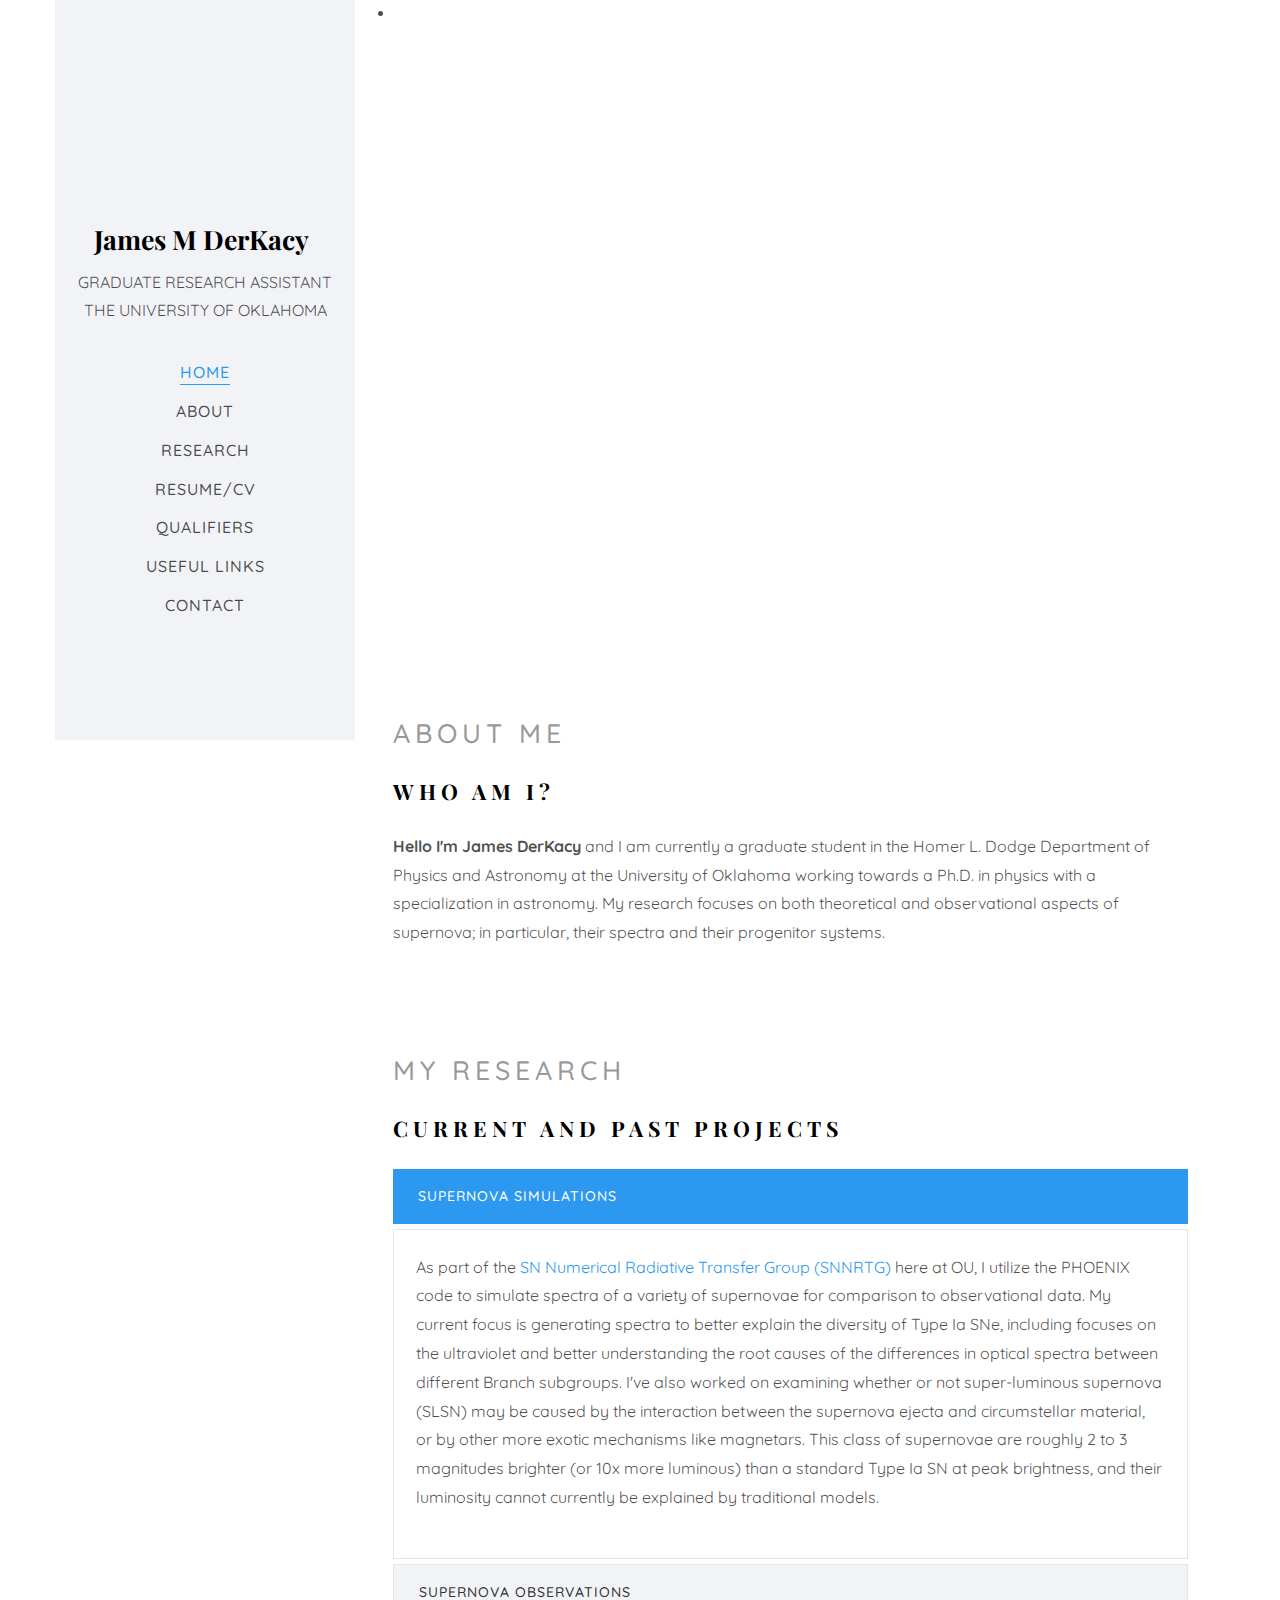
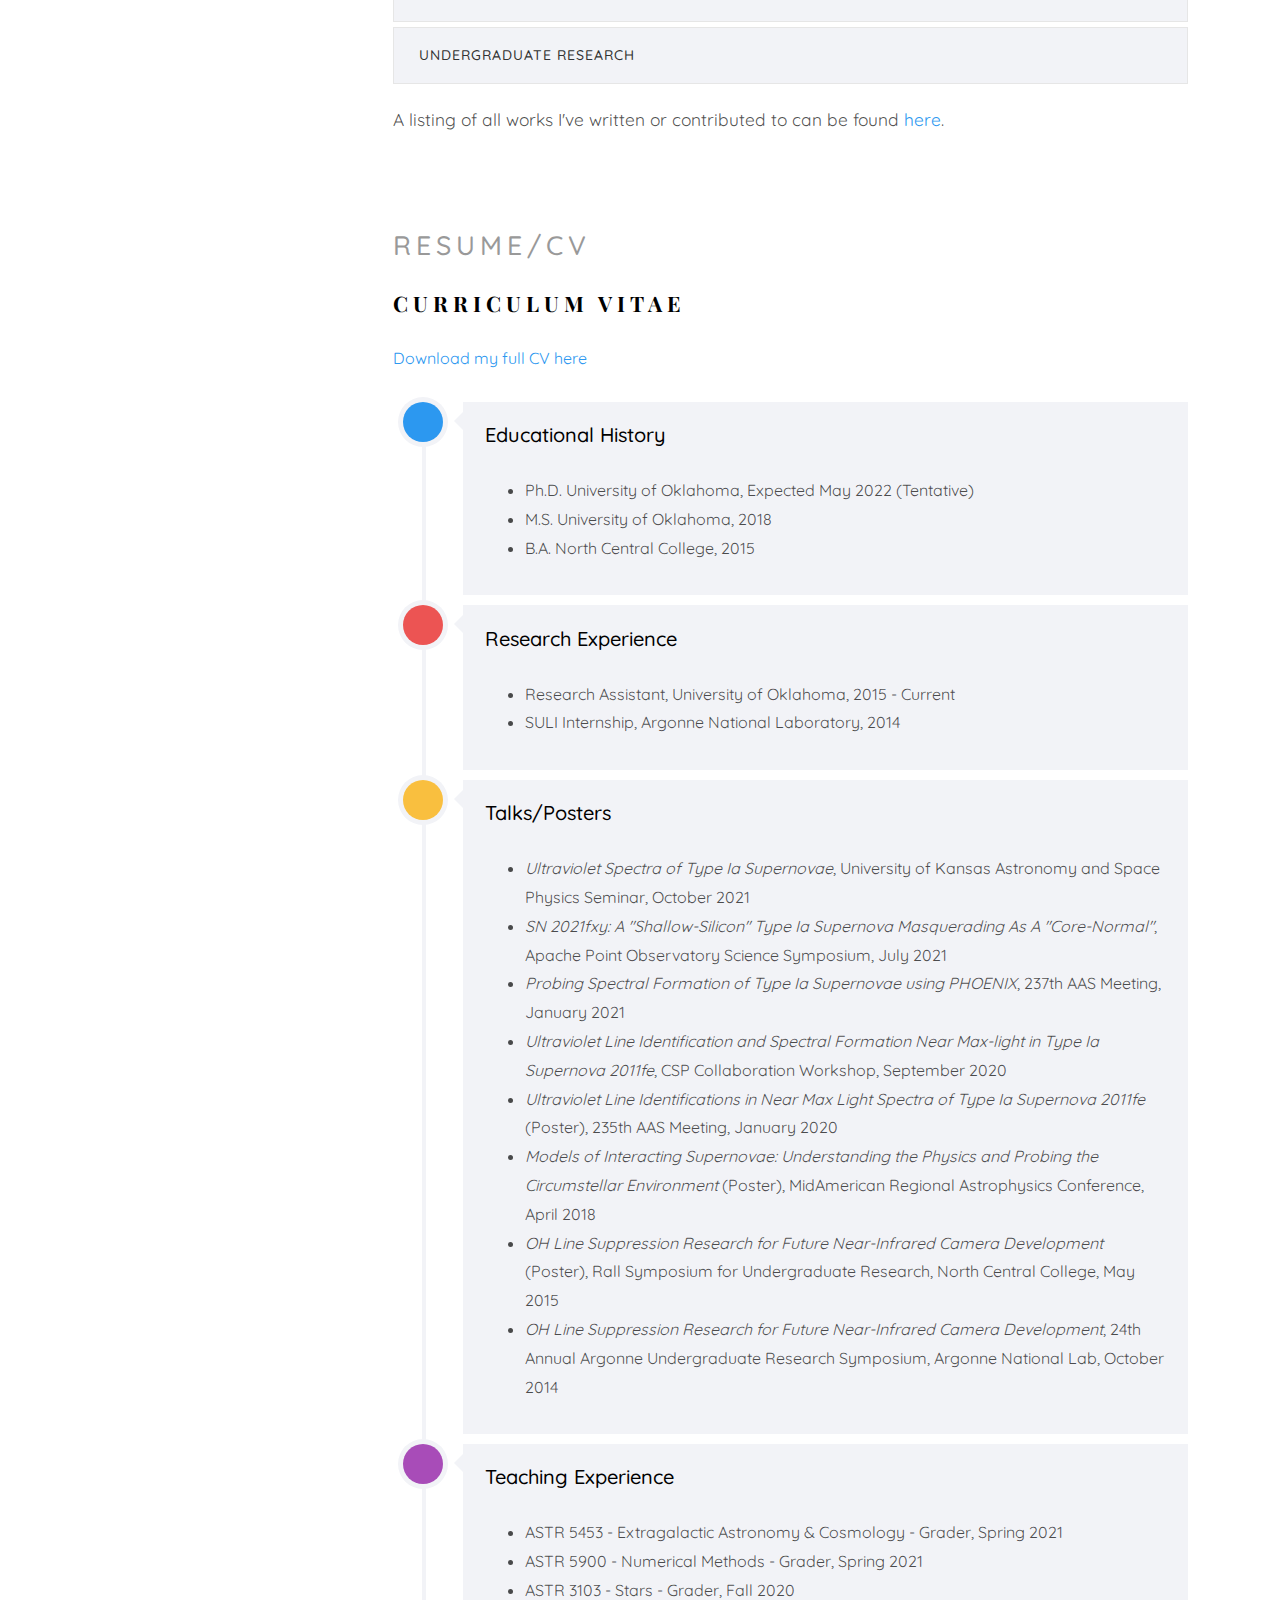
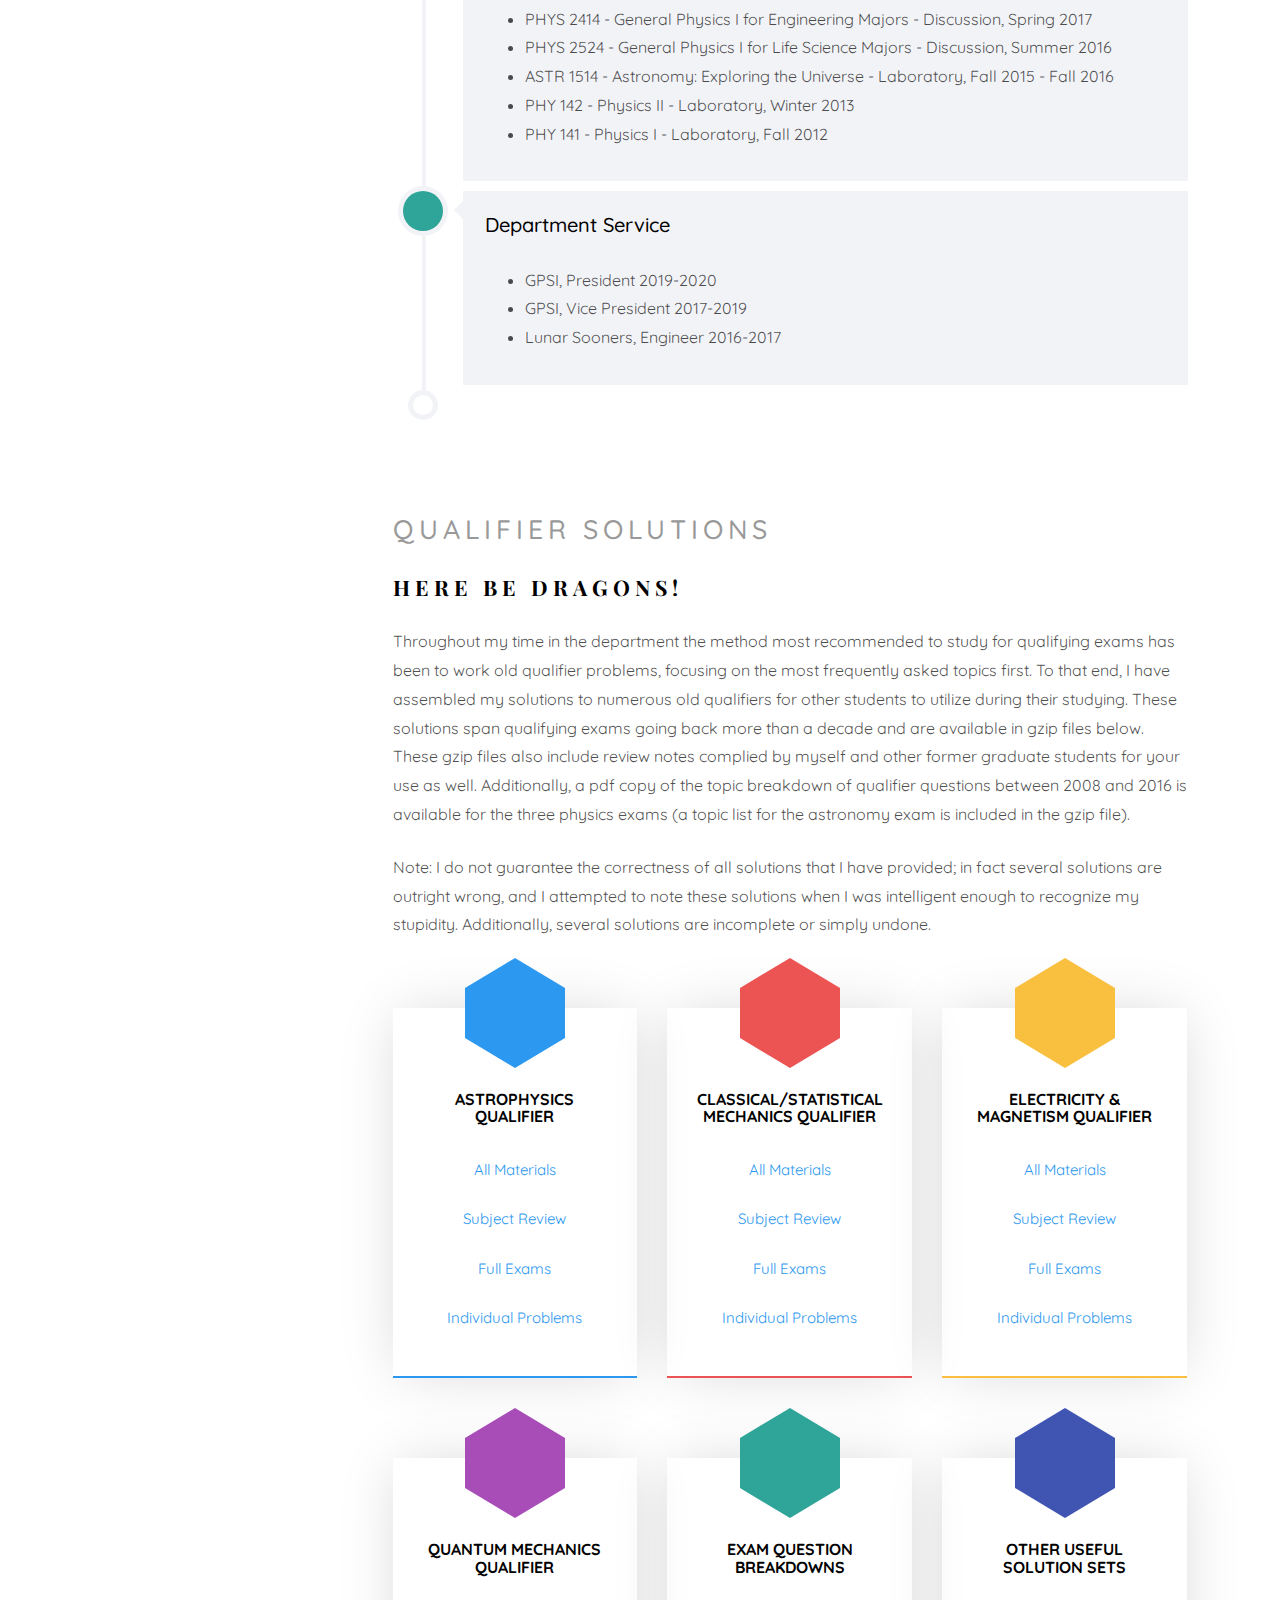
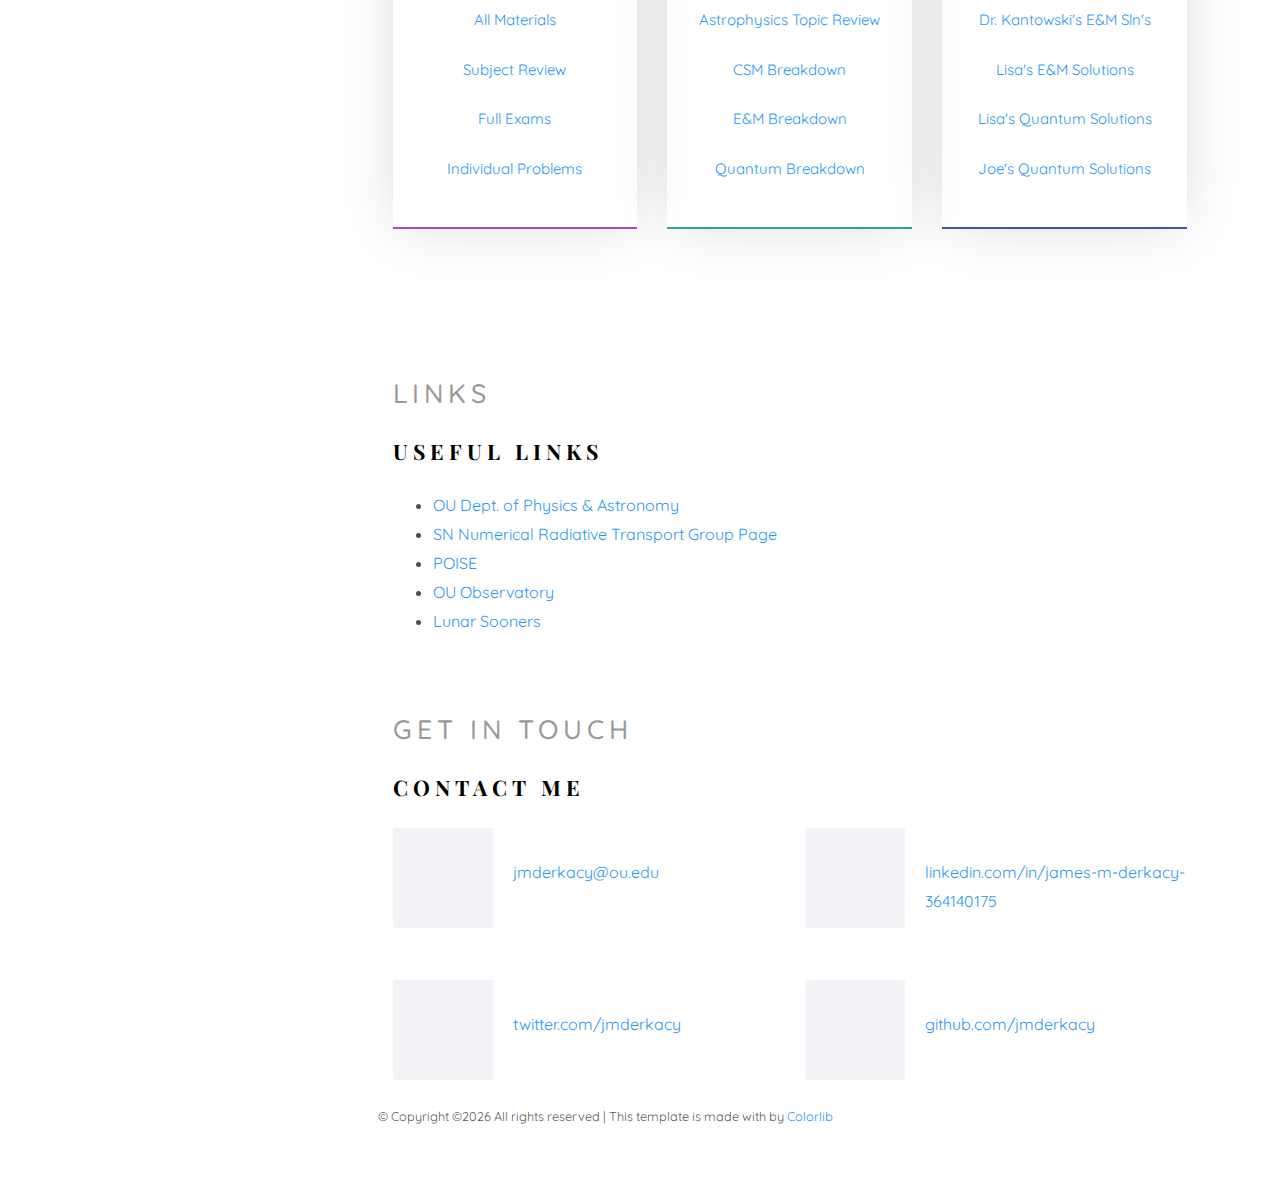
==== commit c82a2254: "updates" ====
--- a/index.html
+++ b/index.html
@@ -66,13 +66,13 @@
 		  <nav id="colorlib-main-menu" role="navigation" class="navbar">
 		    <div id="navbar" class="collapse">
 		      <ul>
-			<li class="active" style="font-size:14pt"><a href="#" data-nav-section="home">Home</a></li>
-			<li style="font-size:14pt"><a href="#" data-nav-section="about">About</a></li>
-			<li style="font-size:14pt"><a href="#" data-nav-section="research">Research</a></li>
-			<li style="font-size:14pt"><a href="#" data-nav-section="CV">Resume/CV</a></li>
-			<li style="font-size:14pt"><a href="#" data-nav-section="quals">Qualifiers</a></li>
-			<li style="font-size:14pt"><a href="#" data-nav-section="links">Useful Links</a></li>
-			<li style="font-size:14pt"><a href="#" data-nav-section="contact">Contact</a></li>
+			<li class="active" style="font-size:12pt"><a href="#" data-nav-section="home">Home</a></li>
+			<li style="font-size:12pt"><a href="#" data-nav-section="about">About</a></li>
+			<li style="font-size:12pt"><a href="#" data-nav-section="research">Research</a></li>
+			<li style="font-size:12pt"><a href="#" data-nav-section="CV">Resume/CV</a></li>
+			<li style="font-size:12pt"><a href="#" data-nav-section="quals">Qualifiers</a></li>
+			<li style="font-size:12pt"><a href="#" data-nav-section="links">Useful Links</a></li>
+			<li style="font-size:12pt"><a href="#" data-nav-section="contact">Contact</a></li>
 		      </ul>
 		    </div>
 		  </nav>
@@ -160,7 +160,7 @@
 			    <div class="about-desc">
 			      <span class="heading-meta">About Me</span>
 			      <h2 class="colorlib-heading">Who Am I?</h2>
-			      <p style="font-size:14pt"><strong>Hello I'm James DerKacy</strong> and I am currently a graduate student in the Homer L. Dodge Department of Physics and Astronomy at the University of Oklahoma working towards a Ph.D. in physics with a specialization in astronomy. My research focuses on both theoretical and observational aspects of supernova; in particular, their spectra and their progenitor systems.</p>
+			      <p style="font-size:12pt"><strong>Hello I'm James DerKacy</strong> and I am currently a graduate student in the Homer L. Dodge Department of Physics and Astronomy at the University of Oklahoma working towards a Ph.D. in physics with a specialization in astronomy. My research focuses on both theoretical and observational aspects of supernova; in particular, their spectra and their progenitor systems.</p>
 			      <!--<p>When I'm not suppressing the urge to act out scenes from <i>Office Space</i> on my computers, I enjoy spending time in nature hiking and camping attempting to become a better nature photographer. A collection of photos I've taken can be found <a href="#">here</a>.</p>-->
 			    </div>
 			  </div>
@@ -193,7 +193,7 @@
 			      </div>
 			      <div id="collapseOne" class="panel-collapse collapse in" role="tabpanel" aria-labelledby="headingOne">
 				<div class="panel-body">
-				  <p style="font-size:13pt"> As part of the <a href="https://www.nhn.ou.edu/snnrtg/" target="_blank">SN Numerical Radiative Transfer Group (SNNRTG)</a> here at OU, I utilize the PHOENIX code to simulate spectra of a variety of supernovae for comparison to observational data. My current focus is generating spectra to better explain the diversity of Type Ia SNe, including focuses on the ultraviolet and better understanding the root causes of the differences in optical spectra between different Branch subgroups. I've also worked on examining whether or not super-luminous supernova (SLSN) may be caused by the interaction between the supernova ejecta and circumstellar material, or by other more exotic mechanisms like magnetars. This class of supernovae are roughly 2 to 3 magnitudes brighter (or 10x more luminous) than a standard Type Ia SN at peak brightness, and their luminosity cannot currently be explained by traditional models.</p>
+				  <p style="font-size:12pt"> As part of the <a href="https://www.nhn.ou.edu/snnrtg/" target="_blank">SN Numerical Radiative Transfer Group (SNNRTG)</a> here at OU, I utilize the PHOENIX code to simulate spectra of a variety of supernovae for comparison to observational data. My current focus is generating spectra to better explain the diversity of Type Ia SNe, including focuses on the ultraviolet and better understanding the root causes of the differences in optical spectra between different Branch subgroups. I've also worked on examining whether or not super-luminous supernova (SLSN) may be caused by the interaction between the supernova ejecta and circumstellar material, or by other more exotic mechanisms like magnetars. This class of supernovae are roughly 2 to 3 magnitudes brighter (or 10x more luminous) than a standard Type Ia SN at peak brightness, and their luminosity cannot currently be explained by traditional models.</p>
 				</div>
 			      </div>
 			    </div>
@@ -205,7 +205,7 @@
 			      </div>
 			      <div id="collapseTwo" class="panel-collapse collapse" role="tabpanel" aria-labelledby="headingTwo">
 				<div class="panel-body">
-				  <p style="font-size:13pt">Additionally, I use part of OU's time allotment on the 3.5 m telescope at <a href="https://www.apo.nmsu.edu/" target="_blank">Apache Point Observatory</a> to collect optical spectra of supernovae from early times through the nebular phase for multiple projects. Through our work with the Carnegie Supernova Project we are actively working to obtain spectra as close to explosion as possible to answer many outstanding questions about supernova progentiors through detailed studies of the outer ejecta. In collaboration with supernova researchers at Tsinghua University in China, we are collecting both early and late time data on nearby supernovae (z &lt 0.02) of all types with the goal to build a statistically significant sample of supernovae with full time coverage in both photometry and spectroscopy. With this sample, we hope to be able to answer outstanding questions on the progenitors and explosion mechanics of these supernovae. </p>
+				  <p style="font-size:12pt">Additionally, I use part of OU's time allotment on the 3.5 m telescope at <a href="https://www.apo.nmsu.edu/" target="_blank">Apache Point Observatory</a> to collect optical spectra of supernovae from early times through the nebular phase for multiple projects. Through our work with the <a href="https://poise.obs.carnegiescience.edu/" target="_blank">Precision Observations of Infant Supernovae Explosions (POISE)</a> collaboration we are actively working to obtain rapid cadence, multi-wavelength photometry and spectroscopy as close to explosion as possible to answer many outstanding questions about supernova progenitors through detailed studies of the outer ejecta. With this data, we hope to be able to answer outstanding questions about the progenitors and explosion mechanics of all types of supernovae.</p>
 				</div>
 			      </div>
 			    </div>
@@ -217,7 +217,7 @@
 			      </div>
 			      <div id="collapseThree" class="panel-collapse collapse" role="tabpanel" aria-labelledby="headingThree">
 				<div class="panel-body">
-				  <p style="font-size:13pt">During my undergraduate career, I interned at Argonne National Laboratory under the supervision of Steve Kuhlmann through the <a href="https://science.osti.gov/wdts/suli" target="_blank">SULI program</a>, working primarily to assist in the development of silicon photonics for use as atmospheric OH filters. I also provided assistance to the Dark Energy Survey (DES) Supernova group at Argonne, including analysis of supernova light curves and identifying targets for spectroscopic follow-up. Information on the silicon photonics project can be found <a href="https://arxiv.org/pdf/1705.09035.pdf" target="_blank">here</a> and information on DES and its mission are located <a href="https://www.darkenergysurvey.org/" target="_blank">here</a>.</p>	
+				  <p style="font-size:12pt">During my undergraduate career, I interned at Argonne National Laboratory under the supervision of Steve Kuhlmann through the <a href="https://science.osti.gov/wdts/suli" target="_blank">SULI program</a>, working primarily to assist in the development of silicon photonics for use as atmospheric OH filters. I also provided assistance to the Dark Energy Survey (DES) Supernova group at Argonne, including analysis of supernova light curves and identifying targets for spectroscopic follow-up. Information on the silicon photonics project can be found <a href="https://arxiv.org/pdf/1705.09035.pdf" target="_blank">here</a> and information on DES and its mission are located <a href="https://www.darkenergysurvey.org/" target="_blank">here</a>.</p>	
 				</div>
 			      </div>
 			    </div>
@@ -225,7 +225,7 @@
 			</div>
 		      </div>
 		    </div>
-		    <p style="font-size:14pt">A listing of all works I've written or contributed to can be found <a href="https://ui.adsabs.harvard.edu/search/fq=%7B!type%3Daqp%20v%3D%24fq_database%7D&fq_database=database%3A%20astronomy&q=author%3A(%22DerKacy%2C%20James%20M%22)&sort=date%20desc%2C%20bibcode%20desc&p_=0" target="_blank">here</a>.</p>
+		    <p style="font-size:13pt">A listing of all works I've written or contributed to can be found <a href="https://ui.adsabs.harvard.edu/search/fq=%7B!type%3Daqp%20v%3D%24fq_database%7D&fq_database=database%3A%20astronomy&q=author%3A(%22DerKacy%2C%20James%20M%22)&sort=date%20desc%2C%20bibcode%20desc&p_=0" target="_blank">here</a>.</p>
 		  </div>
 		</section>
 		<!-- End My Research section -->
@@ -237,7 +237,7 @@
 			      <div class="col-md-6 col-md-offset-3 col-md-pull-3 animate-box" data-animate-effect="fadeInLeft">
 				<span class="heading-meta">Resume/CV</span>
 				<h2 class="colorlib-heading">Curriculum Vitae</h2>
-				<p style="font-size:14pt"><a href="./files/DerKacy_CV_Nov2021.pdf" class="blog-img" style="text-align:center"/>Download my full CV here </a></p>
+				<p style="font-size:12pt"><a href="./files/DerKacy_CV_Nov2021.pdf" class="blog-img" style="text-align:center"/>Download my full CV here </a></p>
 			      </div>
 			    </div>
 			    <div class="row">
@@ -252,7 +252,7 @@
 
 				      <div class="timeline-label">
 					<h2><a href="#">Educational History</a> <!--<span>2011-Current</span>--></h2>
-					<ul style="font-size:13pt">
+					<ul style="font-size:12pt">
 					  <li>Ph.D. University of Oklahoma, Expected May 2022 (Tentative) </li>
 					  <li>M.S. University of Oklahoma, 2018 </li>
 					  <li>B.A. North Central College, 2015 </li>
@@ -268,7 +268,7 @@
 				      </div>
 				      <div class="timeline-label">
 					<h2><a href="#">Research Experience</a> <!--<span>2014-Current</span>--></h2>
-					<ul style="font-size:13pt">
+					<ul style="font-size:12pt">
 					  <li>Research Assistant, University of Oklahoma, 2015 - Current </li>
 					  <li>SULI Internship, Argonne National Laboratory, 2014 </li>
 					</ul>
@@ -283,8 +283,8 @@
 				      </div>
 				      <div class="timeline-label">
 					<h2><a href="#">Talks/Posters</a> <!--<span>2014-Current</span>--></h2>
-					<ul style="font-size:13pt">
-					  <li><i>Ultraviolet Line Identification and Spectral Formation Near Max-light in Type Ia Supernova 2011fe</i>, University of Kansas Astronomy and Space Physics Seminar, October 2021</li>
+					<ul style="font-size:12pt">
+					  <li><i>Ultraviolet Spectra of Type Ia Supernovae</i>, University of Kansas Astronomy and Space Physics Seminar, October 2021</li>
 					  <li><i>SN 2021fxy: A "Shallow-Silicon" Type Ia Supernova Masquerading As A "Core-Normal"</i>, Apache Point Observatory Science Symposium, July 2021</li>
 					  <li><i>Probing Spectral Formation of Type Ia Supernovae using PHOENIX</i>, 237th AAS Meeting, January 2021</li>
 					  <li><i>Ultraviolet Line Identification and Spectral Formation Near Max-light in Type Ia Supernova 2011fe</i>, CSP Collaboration Workshop, September 2020</li>
@@ -304,7 +304,7 @@
 				      </div>
 				      <div class="timeline-label">
 					<h2><a href="#">Teaching Experience</a> <!--<span>2017-2018</span>--></h2>
-					<ul style="font-size:13pt">
+					<ul style="font-size:12pt">
 					  <li>ASTR 5453 - Extragalactic Astronomy & Cosmology - Grader, Spring 2021</li>
 					  <li>ASTR 5900 - Numerical Methods - Grader, Spring 2021</li>
 					  <li>ASTR 3103 - Stars - Grader, Fall 2020</li>
@@ -325,7 +325,7 @@
 				      </div>
 				      <div class="timeline-label">
 					<h2><a href="#">Department Service</a> <!--<span>2017-2018</span>--></h2>
-					<ul style="font-size:13pt">
+					<ul style="font-size:12pt">
 					  <li>GPSI, President 2019-2020 </li>
 					  <li>GPSI, Vice President 2017-2019 </li>
 					  <li>Lunar Sooners, Engineer 2016-2017 </li>
@@ -357,8 +357,8 @@
 			<h2 class="colorlib-heading">Here be dragons!</h2>
 		      </div>
 		    </div>
-		    <p style="font-size:14pt">Throughout my time in the department the method most recommended to study for qualifying exams has been to work old qualifier problems, focusing on the most frequently asked topics first. To that end, I have assembled my solutions to numerous old qualifiers for other students to utilize during their studying. These solutions span qualifying exams going back more than a decade and are available in gzip files below. These gzip files also include review notes complied by myself and other former graduate students for your use as well. Additionally, a pdf copy of the topic breakdown of qualifier questions between 2008 and 2016 is available for the three physics exams (a topic list for the astronomy exam is included in the gzip file).</p>
-		    <p style="font-size:14pt">Note: I do not guarantee the correctness of all solutions that I have provided; in fact several solutions are outright wrong, and I attempted to note these solutions when I was intelligent enough to recognize my stupidity. Additionally, several solutions are incomplete or simply undone.</p>
+		    <p style="font-size:12pt">Throughout my time in the department the method most recommended to study for qualifying exams has been to work old qualifier problems, focusing on the most frequently asked topics first. To that end, I have assembled my solutions to numerous old qualifiers for other students to utilize during their studying. These solutions span qualifying exams going back more than a decade and are available in gzip files below. These gzip files also include review notes complied by myself and other former graduate students for your use as well. Additionally, a pdf copy of the topic breakdown of qualifier questions between 2008 and 2016 is available for the three physics exams (a topic list for the astronomy exam is included in the gzip file).</p>
+		    <p style="font-size:12pt">Note: I do not guarantee the correctness of all solutions that I have provided; in fact several solutions are outright wrong, and I attempted to note these solutions when I was intelligent enough to recognize my stupidity. Additionally, several solutions are incomplete or simply undone.</p>
 		    <div class="row row-pt-md">
 		      <div class="col-md-4 text-center animate-box">
 			<div class="services color-1">
@@ -457,11 +457,11 @@
 			<span class="heading-meta">Links</span>
 			<h2 class="colorlib-heading">Useful Links</h2>
 			<ul>
-			  <li style="font-size:14pt"><a href="https://www.nhn.ou.edu" target="_blank">OU Dept. of Physics & Astronomy</a></li>
-			  <li style="font-size:14pt"><a href="https://www.nhn.ou.edu/snnrtg/" target="_blank">SN Numerical Radiative Transport Group Page</a></li>
-			  <li style="font-size:14pt"><a href="https://poise.obs.carnegiescience.edu/" target="_blank">POISE</a></li>
-			  <li style="font-size:14pt"><a href="http://observatory.ou.edu/" target="_blank">OU Observatory</a></li>
-			  <li style="font-size:14pt"><a href="https://www.ou.edu/lunarsooners/index/Welcome.html" target="_blank">Lunar Sooners</a></li>
+			  <li style="font-size:12pt"><a href="https://www.nhn.ou.edu" target="_blank">OU Dept. of Physics & Astronomy</a></li>
+			  <li style="font-size:12pt"><a href="https://www.nhn.ou.edu/snnrtg/" target="_blank">SN Numerical Radiative Transport Group Page</a></li>
+			  <li style="font-size:12pt"><a href="https://poise.obs.carnegiescience.edu/" target="_blank">POISE</a></li>
+			  <li style="font-size:12pt"><a href="http://observatory.ou.edu/" target="_blank">OU Observatory</a></li>
+			  <li style="font-size:12pt"><a href="https://www.ou.edu/lunarsooners/index/Welcome.html" target="_blank">Lunar Sooners</a></li>
 			</ul>
 		      </div>
 		    </div>
@@ -480,42 +480,42 @@
 		    </div>
 		    <div class="row">
 		      <div class="col-md-6">
-			<div class="colorlib-feature colorlib-feature-sm animate-box" data-animate-effect="fadeInLeft">
+			<div class="colorlib-feature colorlib-feature-sm">
 			  <div class="colorlib-icon">
 			    <i class="icon-inbox"></i>
 			  </div>
 			  <div class="colorlib-text">
-			    <p style="font-size:14pt"><a href="mailto:jmderkacy@ou.edu">jmderkacy@ou.edu</a></p>
+			    <p style="font-size:12pt"><a href="mailto:jmderkacy@ou.edu">jmderkacy@ou.edu</a></p>
 			  </div>
 			</div>
 		      </div>
 		      <div class="col-md-6">
-			<div class="colorlib-feature colorlib-feature-sm animate-box" data-animate-effect="fadeInLeft" >
+			<div class="colorlib-feature colorlib-feature-sm"> 
 			  <div class="colorlib-icon">
 			    <i class="icon-linkedin2"></i>
 			  </div>
 			  <div class="colorlib-text" >
-			    <p style="font-size:14pt"><a href="https://www.linkedin.com/in/james-m-derkacy-364140175" target="_blank">linkedin.com/in/james-m-derkacy-364140175</a></p>
+			    <p style="font-size:12pt"><a href="https://www.linkedin.com/in/james-m-derkacy-364140175" target="_blank">linkedin.com/in/james-m-derkacy-364140175</a></p>
 			  </div>
 			</div>
 		      </div>
 		      <div class="col-md-6">
-			<div class="colorlib-feature colorlib-feature-sm animate-box" data-animate-effect="fadeInLeft">
+			<div class="colorlib-feature colorlib-feature-sm">
 			  <div class="colorlib-icon">
 			    <i class="icon-social-twitter"></i>
 			  </div>
 			  <div class="colorlib-text">
-			    <p style="font-size:14pt"><a href="https://twitter.com/jmderkacy" target="_blank">twitter.com/jmderkacy</a></p>
+			    <p style="font-size:12pt"><a href="https://twitter.com/jmderkacy" target="_blank">twitter.com/jmderkacy</a></p>
 			  </div>
 			</div>
 		      </div>
 		      <div class="col-md-6">
-			<div class="colorlib-feature colorlib-feature-sm animate-box" data-animate-effect="fadeInLeft">
+			<div class="colorlib-feature colorlib-feature-sm">
 			  <div class="colorlib-icon">
 			    <i class="icon-github"></i>
 			  </div>
 			  <div class="colorlib-text">
-			    <p style="font-size:14pt"><a href="https://github.com/jmderkacy" target="_blank">github.com/jmderkacy</a></p>
+			    <p style="font-size:12pt"><a href="https://github.com/jmderkacy" target="_blank">github.com/jmderkacy</a></p>
 			  </div>
 			</div>
 		      </div>
